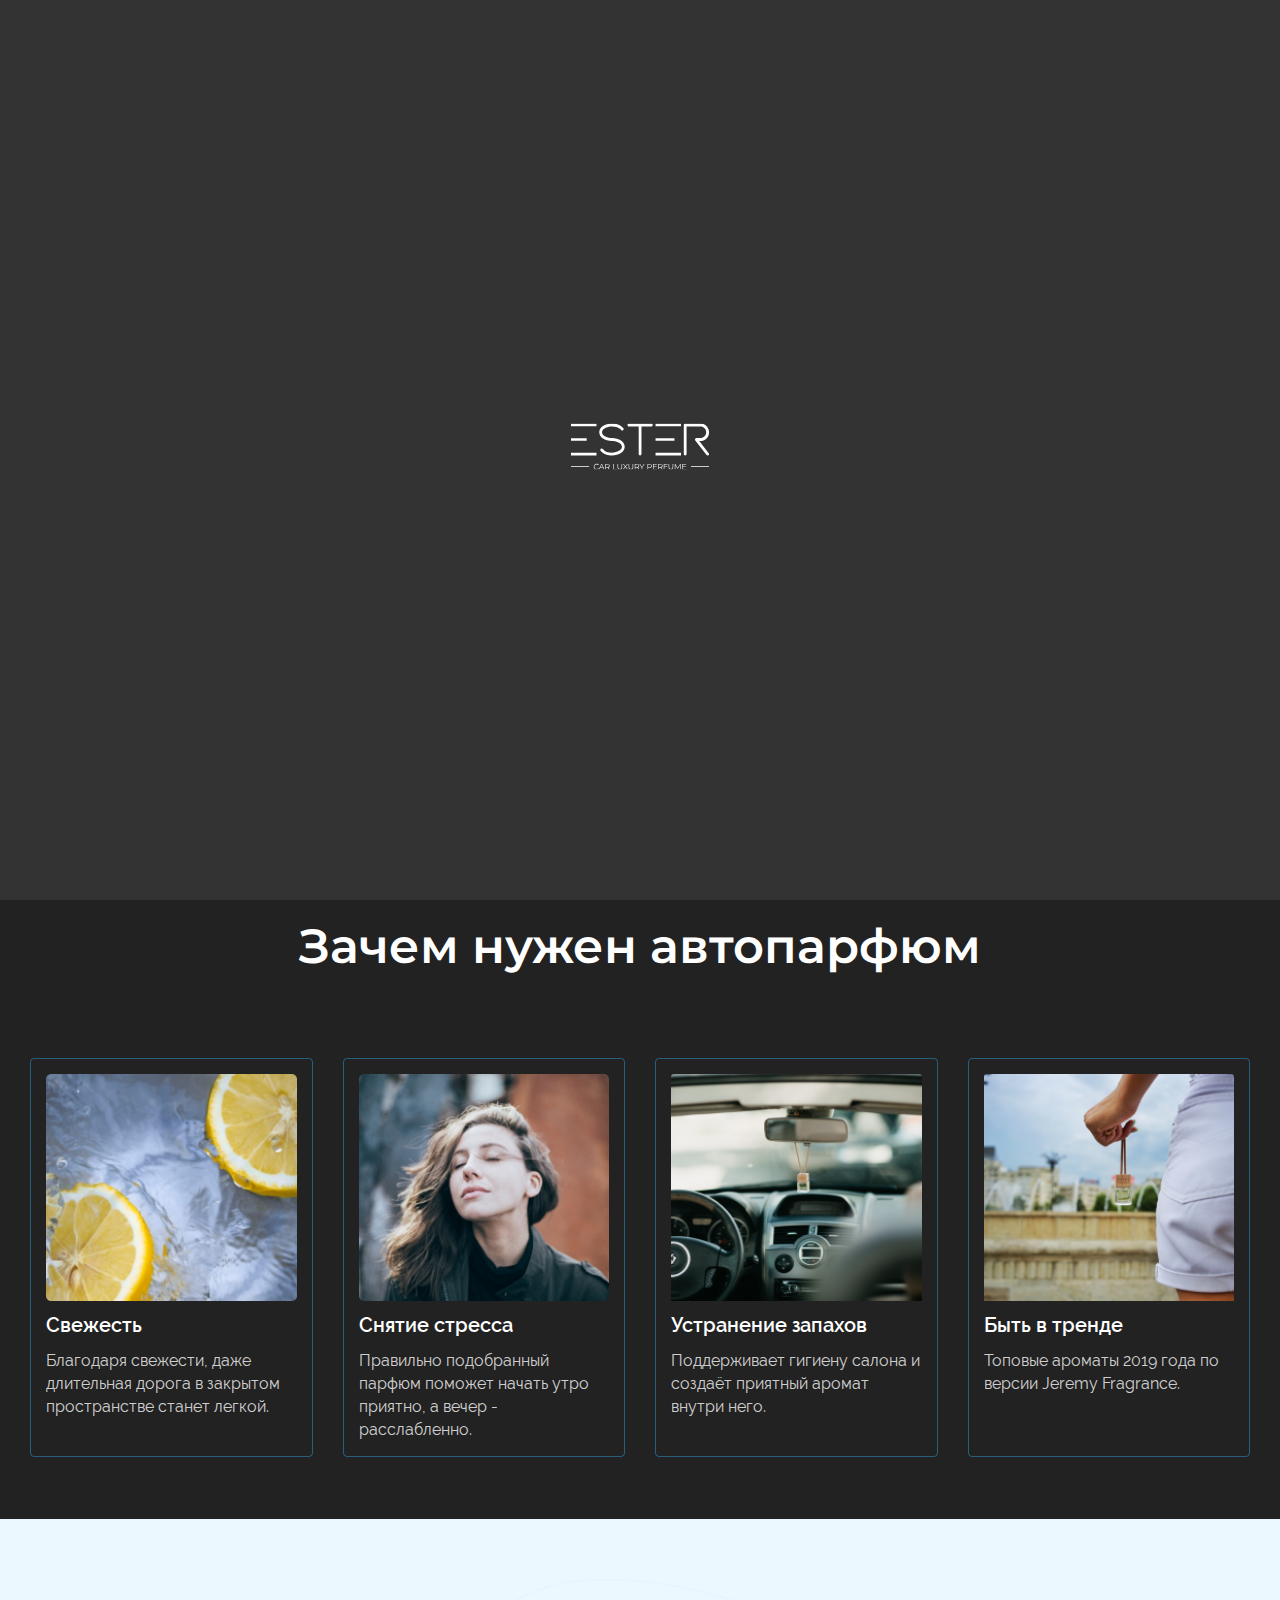
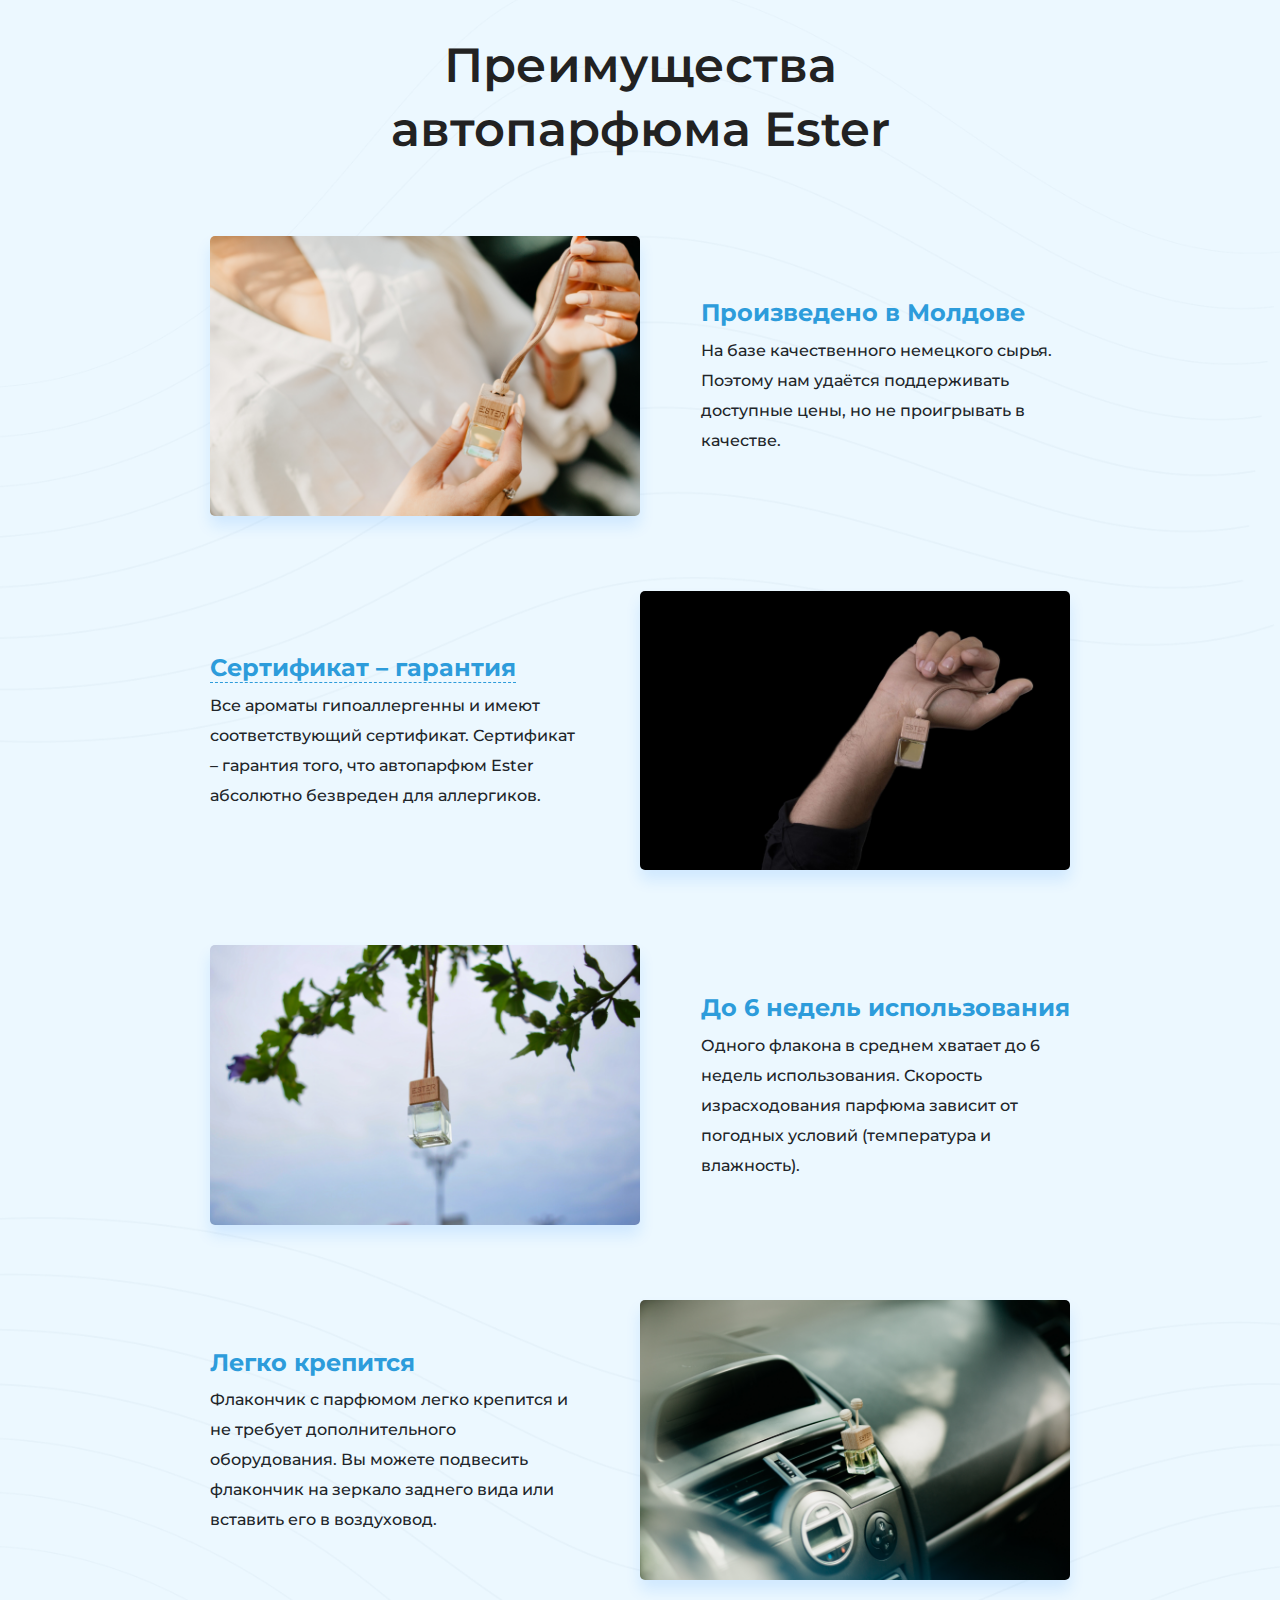
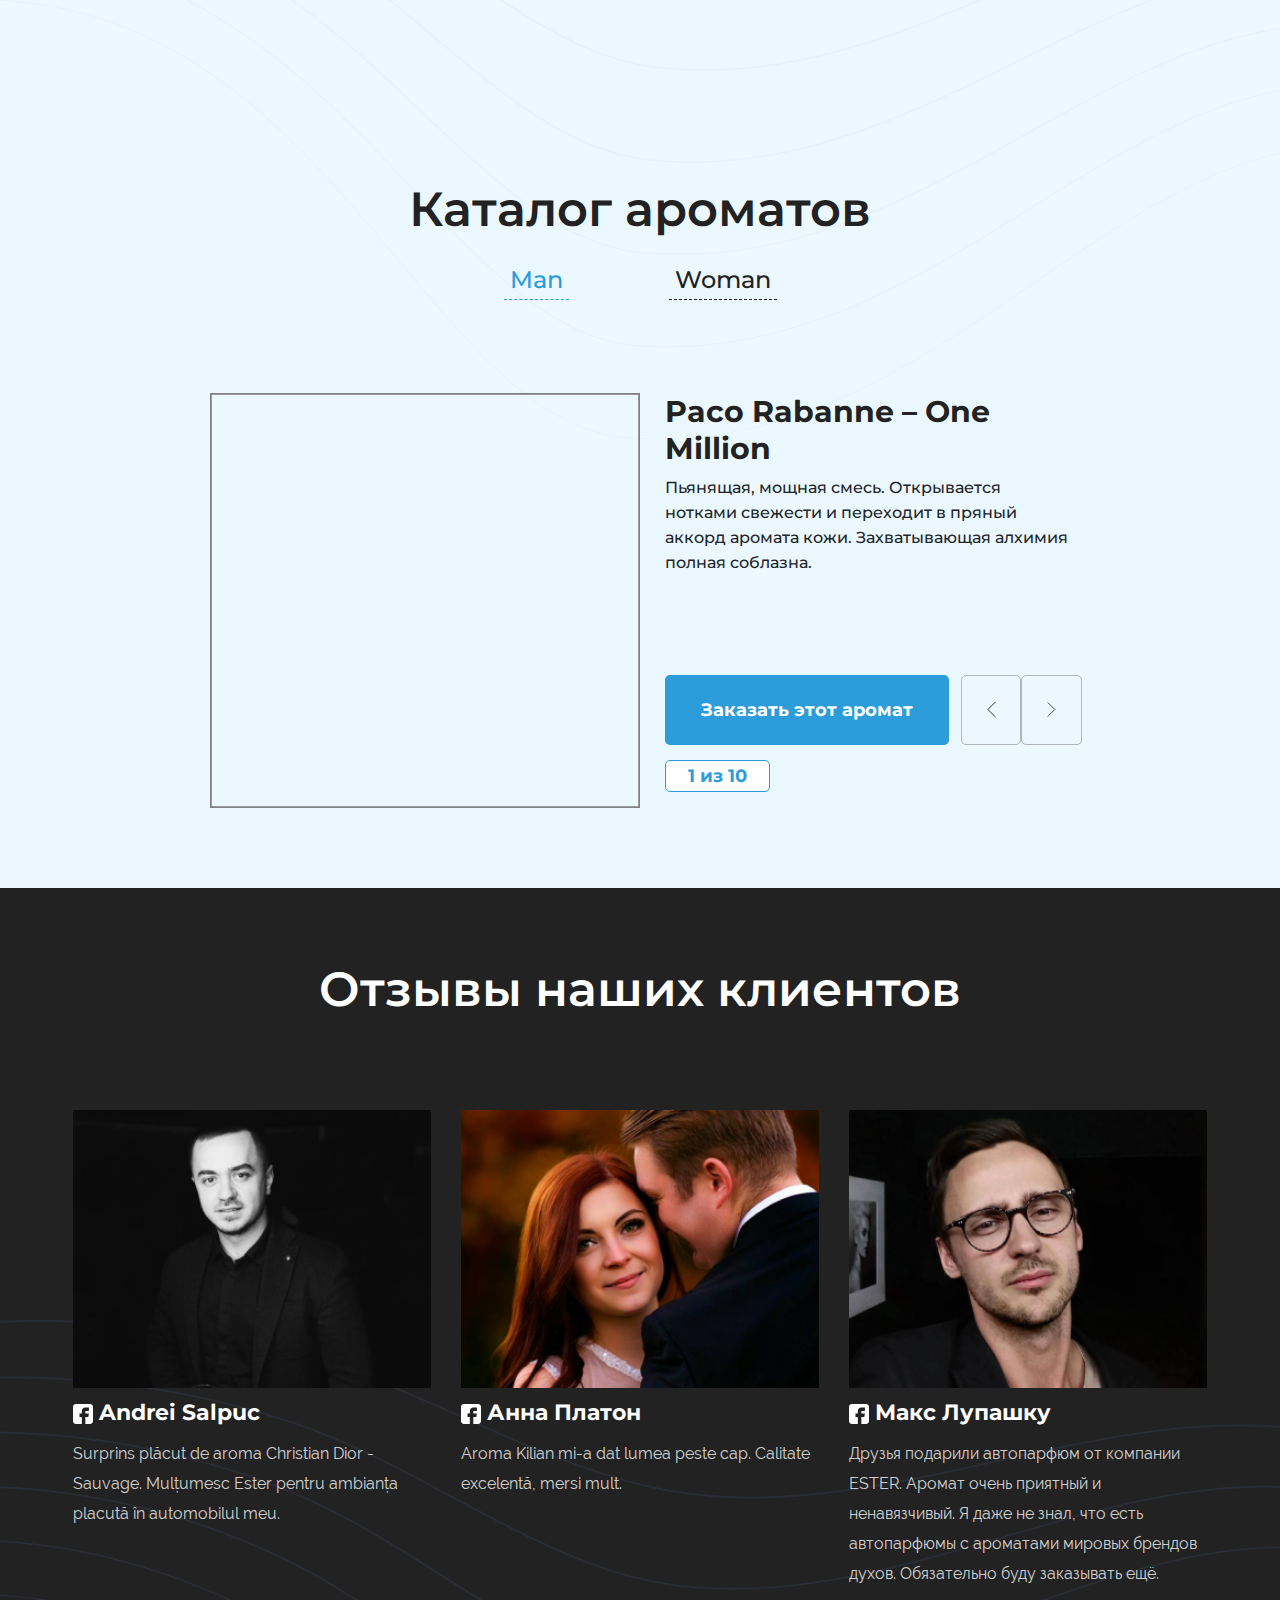
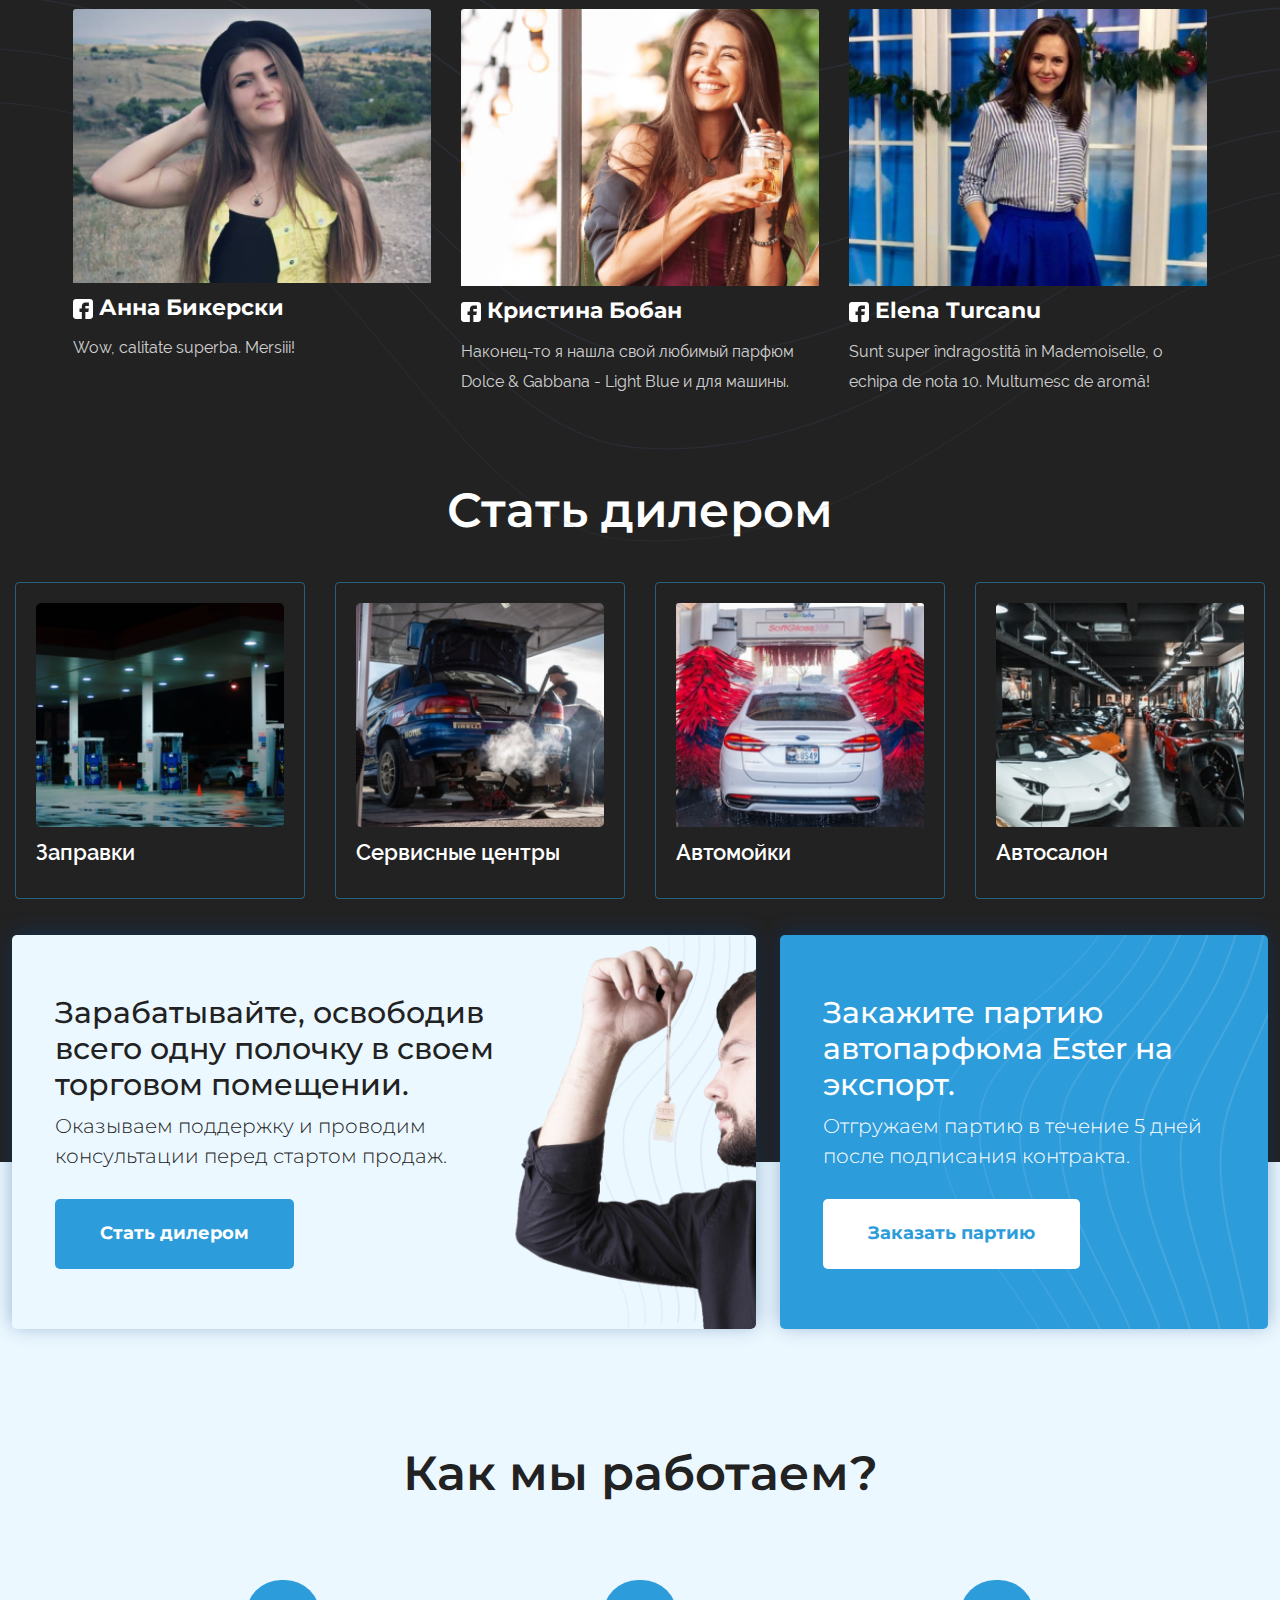
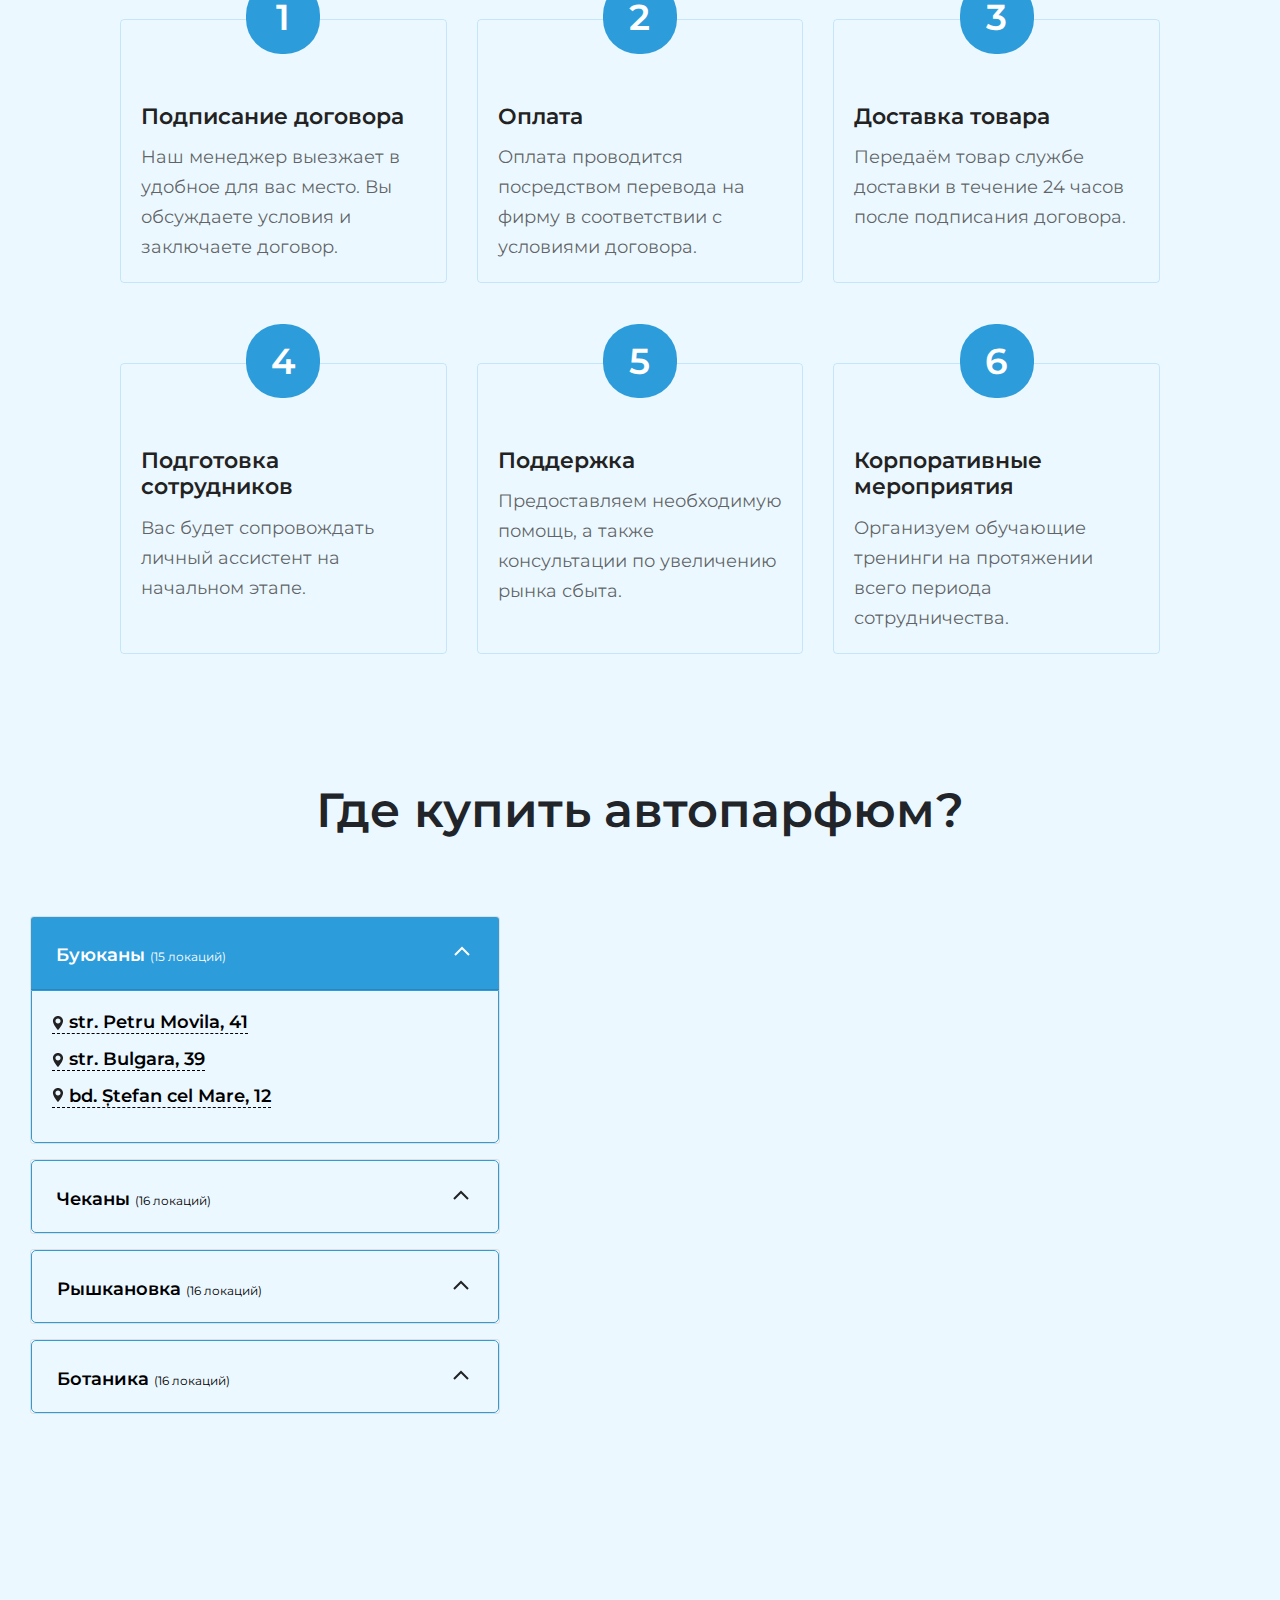
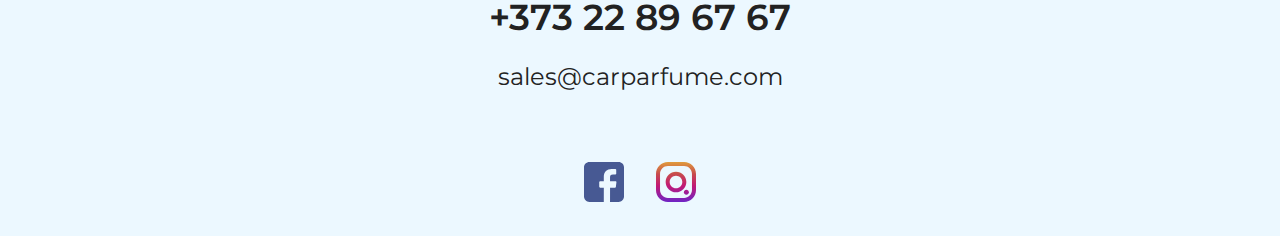
==== index.html @ 120fcf5c "Fixed mobile keyboard" ====
<!doctype html>
<html lang="en">

<head>
  <!-- Required meta tags -->
  <meta charset="utf-8">
  <meta name="viewport" content="width=device-width, initial-scale=1.0">
  <meta property="og:image" content="images/shares/ru.png" />
  <meta property="og:title" content="Автопарфюм в Молдове" />
  <meta property="og:description" content="20 уникальных ароматов, завоевавших признание за границей." />

  <link rel="icon" href="images/favs/48.png" type="image/png" sizes="48x48">
  <link rel="icon" href="images/favs/32.png" type="image/png" sizes="32x32">
  <link rel="icon" href="images/favs/16.png" type="image/png" sizes="16x16">
  <!-- Bootstrap CSS -->
  <link rel="stylesheet" href="https://stackpath.bootstrapcdn.com/bootstrap/4.3.1/css/bootstrap.min.css" integrity="sha384-ggOyR0iXCbMQv3Xipma34MD+dH/1fQ784/j6cY/iJTQUOhcWr7x9JvoRxT2MZw1T" crossorigin="anonymous">
  <link href="https://fonts.googleapis.com/css?family=Montserrat:300,400,500,600,700&display=swap" rel="stylesheet">
  <link rel="stylesheet" href="css/selectric.css">
  <link rel="stylesheet" href="css/animated-button.css">
  <link rel="stylesheet" href="css/fonts.css">
  <link rel="stylesheet" href="css/styles.css?v025">
  <link rel="stylesheet" href="css/style-mobile.css?v025">
  <title>Ester</title>
</head>

<body>
  <section id="loading" style="position: fixed; top: 0; left: 0; right: 0; bottom: 0; background-color: #333333; z-index: 10000;">
    <div style="position: absolute; top: 50%; left: 50%; transform: translate(-50%, -50%);">
      <object class="loading-logo" style="margin: auto;" type="image/svg+xml" data="images/icons/logo.svg">
        Your browser does not support SVG
      </object>
    </div>
  </section>
  <section id="navigation-bar" class="fixed-top">
    <div class="container">
      <nav class="navbar navbar-expand-lg navigation-menu">
        <a class="navbar-brand" href="#">
          <img class="logo" src="images/icons/logo.svg">
        </a>
        <a class="nav-link ru-ro display-blue" href="#">Ru</a>
        <a class="nav-link ru-ro display-blue" href="#">Ro</a>
        <button class="navbar-toggler custom-toggler" type="button">
          <object class="burger-icon" style="margin: auto;" type="image/svg+xml" data="images/icons/burger.svg">
            Your browser does not support SVG
          </object>
          <object class="close-icon" style="margin: auto;" type="image/svg+xml" data="images/icons/close.svg">
            Your browser does not support SVG
          </object>
        </button>
        <div class="collapse navbar-collapse left-part-navigation" id="navbarText">
          <ul class="navbar-nav ml-auto navigation-elements">
            <li class="nav-item active">
              <a class="nav-link navigation-elements left-part-links display-blue" href="#parfum-catalog-head">Каталог ароматов<span class="sr-only">(current)</span></a>
            </li>
            <li class="nav-item">
              <a class="nav-link navigation-elements left-part-links display-blue" href="#being-sales">Стать дилером</a>
            </li>
            <li class="nav-item">
              <a class="nav-link navigation-elements left-part-links display-blue" href="#map-heading">Контакты</a>
            </li>
            <li class="nav-item li-mobile display-blue">
              <a href="tel:+37322896767">
                <div class="contact-phone">
                  +373 22 89 67 67
                </div>
                <div class="contact">
                  Телефон для связи
                </div>
              </a>
            </li>
          </ul>
        </div>
      </nav>
    </div>
  </section>
  <section id="welcome-part">
    <div class="container">
      <div class="welcome-text">
        <div class="big-heading">
          <h1 class="big-h1">Автопарфюм, </br> а не ароматизатор!</h1>
          <p>Твой любимый парфюм теперь у тебя в автомобиле.</p>
          <button class="welcome-button" data-toggle="modal" data-target="#orderParfumeModal">
            <span>Заказать</span>
          </button>
        </div>
      </div>
      <div class="welcome-button-right">
        <div id="beingSalesButton">
          <div class="circlephone" style="transform-origin: center;"></div>
          <div class="circle-fill" style="transform-origin: center;"></div>
          <div class="img-circle" style="transform-origin: center;">
            <div class="img-circleblock" style="transform-origin: center;">
              Стать дилером
            </div>
          </div>
        </div>
      </div>
    </div>
  </section>
  <section id="welcome-cards">
    <div class="container">
      <div class="cards-title big-h1">Зачем нужен автопарфюм</div>
      <div class="card-deck cards-centering">
        <div class="card cards">
          <img src="images/welcome-cards/01.png" class="card-img-top" alt="tulip">
          <div class="card-body cards-content">
            <h5 class="card-title">Свежесть</h5>
            <p class="card-text">Благодаря свежести, даже длительная дорога в закрытом пространстве станет легкой.</p>
          </div>
        </div>
        <div class="card cards">
          <img src="images/welcome-cards/02.png" class="card-img-top" alt="tulip">
          <div class="card-body cards-content">
            <h5 class="card-title">Снятие стресса</h5>
            <p class="card-text">Правильно подобранный парфюм поможет начать утро приятно, а вечер - расслабленно.</p>
          </div>
        </div>
        <div class="w-100 d-none d-sm-block d-md-none">
          <!-- wrap every 2 on sm-->
        </div>
        <div class="card cards">
          <img src="images/welcome-cards/03.png" class="card-img-top" alt="tulip">
          <div class="card-body cards-content">
            <h5 class="card-title">Устранение запахов</h5>
            <p class="card-text">Поддерживает гигиену салона и создаёт приятный аромат внутри него.</p>
          </div>
        </div>
        <div class="card cards">
          <img src="images/welcome-cards/04.png" class="card-img-top" alt="tulip">
          <div class="card-body cards-content">
            <h5 class="card-title">Быть в тренде</h5>
            <p class="card-text">Топовые ароматы 2019 года по версии Jeremy Fragrance.</p>
          </div>
        </div>
      </div>
    </div>
  </section>
  <section id="parfums-advantages">
    <div class="container parfums-advantages-padding">
      <div class="advantages-title">
        <div class="big-h1">Преимущества автопарфюма Ester</div>
      </div>
      <div class="parfum-description">
        <div class="">
          <img class="img-fluid image-rounded" src="images/advantages/01.png" alt="made-in-Moldova image">
        </div>
        <div class="text-description-right">
          <h4>Произведено в Молдове</h4>
          <p>На базе качественного немецкого сырья. Поэтому нам удаётся поддерживать доступные цены, но не проигрывать в качестве.</p>
        </div>
      </div>
      <div class="parfum-description parfum-description-mobile">
        <div class="text-description-left text-description-mobile">
          <a href="#" data-toggle="modal" data-target="#certificateModal">
            <h4 class="certificate-click-line">Сертификат – гарантия</h4>
          </a>
          <p>Все ароматы гипоаллергенны и имеют соответствующий сертификат. Сертификат – гарантия того, что автопарфюм Ester абсолютно безвреден для аллергиков.</p>
        </div>
        <div class="image-description-mobile">
          <img class="img-fluid image-rounded" src="images/advantages/02.png" alt="certificate">
        </div>
      </div>
      <div class="parfum-description">
        <div class="">
          <img class="img-fluid image-rounded" src="images/advantages/03.png" alt="useful">
        </div>
        <div class="text-description-right">
          <h4>До 6 недель использования</h4>
          <p>Одного флакона в среднем хватает до 6 недель использования. Скорость израсходования парфюма зависит от погодных условий (температура и влажность).</p>
        </div>
      </div>
      <div class="parfum-description parfum-description-mobile">
        <div class="text-description-left text-description-mobile">
          <h4>Легко крепится</h4>
          <p>Флакончик с парфюмом легко крепится и не требует дополнительного оборудования. Вы можете подвесить флакончик на зеркало заднего вида или вставить его в воздуховод.</p>
        </div>
        <div class="image-description-mobile">
          <img class="img-fluid image-rounded" src="images/advantages/04.png" alt="car">
        </div>
      </div>
    </div>
  </section>
  <section id="parfum-catalog-head">
    <div class="container">
      <div class="catalog-title">
        <div class="big-h1">Каталог ароматов</div>
      </div>
      <div class="gender-choosing-container d-flex flex-row justify-content-center ">
        <button class="gender-choosing-buttons man active">Man</button>
        <button class="gender-choosing-buttons woman">Woman</button>
      </div>
    </div>
  </section>
  <section id="catalog-slider">
    <div class="container cards-carousel-padding">
      <div class="men-parfums parfume-container">
        <div class="catalog-sliders">
          <div class="catalog-image">
            <img class="img-fluid" src="images/placeholder.png" alt="">
          </div>
          <div class="catalog-text">
            <h3>Paco Rabanne – One Million</h3>
            <p class="catalog-description">Пьянящая, мощная смесь. Открывается нотками свежести и переходит в пряный аккорд аромата кожи. Захватывающая алхимия полная соблазна.</p>
            <div class="grid-for-mobile">
              <button name="m1" class="catalog-slider-button action-button">Заказать этот аромат</button>
              <div class="previous-button-container">
                <button class="previous-button vector-button">
                  <object class="vector-button-icon" type="image/svg+xml" data="images/icons/left.svg">
                    Your browser does not support SVG
                  </object>
                  <object class="vector-button-icon vector-button-white" type="image/svg+xml" data="images/icons/left-white.svg">
                    Your browser does not support SVG
                  </object>
                </button>
              </div>
              <div class="next-button-container">
                <button class="next-button vector-button">
                  <object class="vector-button-icon" type="image/svg+xml" data="images/icons/right.svg">
                    Your browser does not support SVG
                  </object>
                  <object class="vector-button-icon vector-button-white" type="image/svg+xml" data="images/icons/right-white.svg">
                    Your browser does not support SVG
                  </object>
                </button>
              </div>
              <p class="catalog-text-p-2">1 из 10</p>
            </div>
            <div class="visibility-buttons">
              <button class="show-description-btn">Посмотреть описание</button>
              <button class="hide-description-btn d-none">Скрыть описание</button>
            </div>
          </div>
        </div>
        <div class="catalog-sliders d-none">
          <div class="catalog-image">
            <img class="img-fluid" src="images/placeholder.png" alt="">
          </div>
          <div class="catalog-text">
            <h3>Bulgari – Aqua Amara</h3>
            <p class="catalog-description">Новый фланкер мужского аромата от Bulgari представляет новый виток в создании акватических духов. Композиция обогащена благородными ингредиентами, которые делают ее еще более роскошным, в то же время
              сохраняя отчетливый акватический,
              средиземноморский характер.
            </p>
            <div class="grid-for-mobile">
              <button name="m2" class="catalog-slider-button action-button">Заказать этот аромат</button>
              <div class="previous-button-container">
                <button class="previous-button vector-button">
                  <object class="vector-button-icon" type="image/svg+xml" data="images/icons/left.svg">
                    Your browser does not support SVG
                  </object>
                  <object class="vector-button-icon vector-button-white" type="image/svg+xml" data="images/icons/left-white.svg">
                    Your browser does not support SVG
                  </object>
                </button>
              </div>
              <div class="next-button-container">
                <button class="next-button vector-button">
                  <object class="vector-button-icon" type="image/svg+xml" data="images/icons/right.svg">
                    Your browser does not support SVG
                  </object>
                  <object class="vector-button-icon vector-button-white" type="image/svg+xml" data="images/icons/right-white.svg">
                    Your browser does not support SVG
                  </object>
                </button>
              </div>
              <p class="catalog-text-p-2">2 из 10</p>
            </div>
            <div class="visibility-buttons">
              <button class="show-description-btn">Посмотреть описание</button>
              <button class="hide-description-btn d-none">Скрыть описание</button>
            </div>
          </div>
        </div>
        <div class="catalog-sliders d-none">
          <div class="catalog-image">
            <img class="img-fluid" src="images/placeholder.png" alt="">
          </div>
          <div class="catalog-text">
            <h3>Giorgio Armani – Acqua di Gio</h3>
            <p class="catalog-description">Средиземноморская история Acqua di Gio начинается со всплеска свежести, калабрийского бергамота, нероли и зеленого мандарина. Легкие, акватические оттенки смешиваются с розмарином, хурмой и теплым
              индонезийским пачули, создавая
              одновременно свежий и расслабляющий мужской аромат.</p>

            <div class="grid-for-mobile">
              <button name="m3" class="catalog-slider-button action-button">Заказать этот аромат</button>
              <div class="previous-button-container">
                <button class="previous-button vector-button">
                  <object class="vector-button-icon" type="image/svg+xml" data="images/icons/left.svg">
                    Your browser does not support SVG
                  </object>
                  <object class="vector-button-icon vector-button-white" type="image/svg+xml" data="images/icons/left-white.svg">
                    Your browser does not support SVG
                  </object>
                </button>
              </div>
              <div class="next-button-container">
                <button class="next-button vector-button">
                  <object class="vector-button-icon" type="image/svg+xml" data="images/icons/right.svg">
                    Your browser does not support SVG
                  </object>
                  <object class="vector-button-icon vector-button-white" type="image/svg+xml" data="images/icons/right-white.svg">
                    Your browser does not support SVG
                  </object>
                </button>
              </div>
              <p class="catalog-text-p-2">3 из 10</p>
            </div>
            <div class="visibility-buttons">
              <button class="show-description-btn">Посмотреть описание</button>
              <button class="hide-description-btn d-none">Скрыть описание</button>
            </div>
          </div>
        </div>
        <div class="catalog-sliders d-none">
          <div class="catalog-image">
            <img class="img-fluid" src="images/placeholder.png" alt="">
          </div>
          <div class="catalog-text">
            <h3>Christian Dior – Sauvage</h3>
            <p class="catalog-description">Аромат заявлен, как радикально свежий, сырой и благородный одновременно. В составе преобладают тщательно отобранные натуральные ингредиенты. Свежие верхние ноты калабрийского бергамота сталкиваются с
              амброксаном, полученным из ценной
              амбры, и его древесным оттенком.</p>

            <div class="grid-for-mobile">
              <button name="m4" class="catalog-slider-button action-button">Заказать этот аромат</button>
              <div class="previous-button-container">
                <button class="previous-button vector-button">
                  <object class="vector-button-icon" type="image/svg+xml" data="images/icons/left.svg">
                    Your browser does not support SVG
                  </object>
                  <object class="vector-button-icon vector-button-white" type="image/svg+xml" data="images/icons/left-white.svg">
                    Your browser does not support SVG
                  </object>
                </button>
              </div>
              <div class="next-button-container">
                <button class="next-button vector-button">
                  <object class="vector-button-icon" type="image/svg+xml" data="images/icons/right.svg">
                    Your browser does not support SVG
                  </object>
                  <object class="vector-button-icon vector-button-white" type="image/svg+xml" data="images/icons/right-white.svg">
                    Your browser does not support SVG
                  </object>
                </button>
              </div>
              <p class="catalog-text-p-2">4 из 10</p>
            </div>
            <div class="visibility-buttons">
              <button class="show-description-btn">Посмотреть описание</button>
              <button class="hide-description-btn d-none">Скрыть описание</button>
            </div>
          </div>
        </div>
        <div class="catalog-sliders d-none">
          <div class="catalog-image">
            <img class="img-fluid" src="images/placeholder.png" alt="">
          </div>
          <div class="catalog-text">
            <h3>Versace – Eros</h3>
            <p class="catalog-description">Это аромат для сильного, страстного мужчины – хозяина самому себе. Eros окутывает безукоризненные мужские черты в ауру интенсивной, энергичной и яркой смеси из свежих мятных листьев, итальянской лимонной
              цедры и зеленого яблока.</p>

            <div class="grid-for-mobile">
              <button name="m5" class="catalog-slider-button action-button">Заказать этот аромат</button>
              <div class="previous-button-container">
                <button class="previous-button vector-button">
                  <object class="vector-button-icon" type="image/svg+xml" data="images/icons/left.svg">
                    Your browser does not support SVG
                  </object>
                  <object class="vector-button-icon vector-button-white" type="image/svg+xml" data="images/icons/left-white.svg">
                    Your browser does not support SVG
                  </object>
                </button>
              </div>
              <div class="next-button-container">
                <button class="next-button vector-button">
                  <object class="vector-button-icon" type="image/svg+xml" data="images/icons/right.svg">
                    Your browser does not support SVG
                  </object>
                  <object class="vector-button-icon vector-button-white" type="image/svg+xml" data="images/icons/right-white.svg">
                    Your browser does not support SVG
                  </object>
                </button>
              </div>
              <p class="catalog-text-p-2">5 из 10</p>
            </div>
            <div class="visibility-buttons">
              <button class="show-description-btn">Посмотреть описание</button>
              <button class="hide-description-btn d-none">Скрыть описание</button>
            </div>
          </div>
        </div>
        <div class="catalog-sliders d-none">
          <div class="catalog-image">
            <img class="img-fluid" src="images/placeholder.png" alt="">
          </div>
          <div class="catalog-text">
            <h3>Tom Ford – Neroli Portofino</h3>
            <p class="catalog-description">Этот аромат идеально запечатлевает прохладный ветерок, сверкающую чистую воду и пышную листву Итальянской Ривьеры. В этом переосмыслении классической туалетной воды присутствуют свежие цитрусовые масла,
              удивительные цветочные нотки и янтарные оттенки, которые оставляют яркие и устойчивые впечатления.
            </p>
            <div class="grid-for-mobile">
              <button name="m6" class="catalog-slider-button action-button">Заказать этот аромат</button>
              <div class="previous-button-container">
                <button class="previous-button vector-button">
                  <object class="vector-button-icon" type="image/svg+xml" data="images/icons/left.svg">
                    Your browser does not support SVG
                  </object>
                  <object class="vector-button-icon vector-button-white" type="image/svg+xml" data="images/icons/left-white.svg">
                    Your browser does not support SVG
                  </object>
                </button>
              </div>
              <div class="next-button-container">
                <button class="next-button vector-button">
                  <object class="vector-button-icon" type="image/svg+xml" data="images/icons/right.svg">
                    Your browser does not support SVG
                  </object>
                  <object class="vector-button-icon vector-button-white" type="image/svg+xml" data="images/icons/right-white.svg">
                    Your browser does not support SVG
                  </object>
                </button>
              </div>
              <p class="catalog-text-p-2">6 из 10</p>
            </div>
            <div class="visibility-buttons">
              <button class="show-description-btn">Посмотреть описание</button>
              <button class="hide-description-btn d-none">Скрыть описание</button>
            </div>
          </div>
        </div>
        <div class="catalog-sliders d-none">
          <div class="catalog-image">
            <img class="img-fluid" src="images/placeholder.png" alt="">
          </div>
          <div class="catalog-text">
            <h3>Chanel – Allure Homme Sport</h3>
            <p class="catalog-description">Живой, бодрящий аромат, в котором преобладают усиленные ноты свежести и чувственности. Аромат для мужчины, который любит свежий воздух и живет так, как ему хочется. Игристая свежесть итальянского мандарина,
              усиленная кристаллическим аккордом, смешивается с чистыми, интенсивными нотами кедра. Чувственные бобы тонка с оттенком миндаля и обволакивающими нотами белого мускуса оставляют глубокий и крепкий шлейф.
            </p>
            <div class="grid-for-mobile">
              <button name="m7" class="catalog-slider-button action-button">Заказать этот аромат</button>
              <div class="previous-button-container">
                <button class="previous-button vector-button">
                  <object class="vector-button-icon" type="image/svg+xml" data="images/icons/left.svg">
                    Your browser does not support SVG
                  </object>
                  <object class="vector-button-icon vector-button-white" type="image/svg+xml" data="images/icons/left-white.svg">
                    Your browser does not support SVG
                  </object>
                </button>
              </div>
              <div class="next-button-container">
                <button class="next-button vector-button">
                  <object class="vector-button-icon" type="image/svg+xml" data="images/icons/right.svg">
                    Your browser does not support SVG
                  </object>
                  <object class="vector-button-icon vector-button-white" type="image/svg+xml" data="images/icons/right-white.svg">
                    Your browser does not support SVG
                  </object>
                </button>
              </div>
              <p class="catalog-text-p-2">7 из 10</p>
            </div>
            <div class="visibility-buttons">
              <button class="show-description-btn">Посмотреть описание</button>
              <button class="hide-description-btn d-none">Скрыть описание</button>
            </div>
          </div>
        </div>
        <div class="catalog-sliders d-none">
          <div class="catalog-image">
            <img class="img-fluid" src="images/placeholder.png" alt="">
          </div>
          <div class="catalog-text">
            <h3>YSL – La Nuit de l’Homme</h3>
            <p class="catalog-description">La Nuit de l’Homme от Yves Saint Laurent – это богатый и свежий аромат для мужчин. Дебютировавший в 2009 году, этот мощный парфюм от культового дизайнерского дома Yves Saint Laurent наполнен контрастами.
              Композиция этой несомненно мужской туалетной воды начинается со сладкого, пряного кардамона и переходит к самому сердцу свежего бергамота, древесным ноткам виргинского кедра и яркой лаванды. Богатые заключительные ноты, в которые также
              входит землистый ветивер,
              оставляют за собой аромат, придающий некоторую тайну. Пользуйтесь этим парфюмом, чтобы четко обозначить свою силу и многогранность.
            </p>
            <div class="grid-for-mobile">
              <button name="m8" class="catalog-slider-button action-button">Заказать этот аромат</button>
              <div class="previous-button-container">
                <button class="previous-button vector-button">
                  <object class="vector-button-icon" type="image/svg+xml" data="images/icons/left.svg">
                    Your browser does not support SVG
                  </object>
                  <object class="vector-button-icon vector-button-white" type="image/svg+xml" data="images/icons/left-white.svg">
                    Your browser does not support SVG
                  </object>
                </button>
              </div>
              <div class="next-button-container">
                <button class="next-button vector-button">
                  <object class="vector-button-icon" type="image/svg+xml" data="images/icons/right.svg">
                    Your browser does not support SVG
                  </object>
                  <object class="vector-button-icon vector-button-white" type="image/svg+xml" data="images/icons/right-white.svg">
                    Your browser does not support SVG
                  </object>
                </button>
              </div>
              <p class="catalog-text-p-2">8 из 10</p>
            </div>
            <div class="visibility-buttons">
              <button class="show-description-btn">Посмотреть описание</button>
              <button class="hide-description-btn d-none">Скрыть описание</button>
            </div>
          </div>
        </div>
        <div class="catalog-sliders d-none">
          <div class="catalog-image">
            <img class="img-fluid" src="images/placeholder.png" alt="">
          </div>
          <div class="catalog-text">
            <h3>Paco Rabanne – Invictus</h3>
            <p class="catalog-description">Представленный в 2013 году для спортивных мужчин, Invictus от дизайнерского дома Paco Rabanne имеет чистый, спортивный аромат, с помощью которого вы можете чувствовать себя практически неуязвимым в течение
              дня. В этом мужском парфюме
              совмещены острый, захватывающий аромат грейпфрута и свежий аккорд, напоминающий о морской воде. Все это ведет к ароматическому сердцу жасмина и лаврового листа, и к финальному аккорду на основе дубового мха, который оставляет после себя
              сильное впечатление, идеально подходящее активному мужчине.
            </p>
            <div class="grid-for-mobile">
              <button name="m9" class="catalog-slider-button action-button">Заказать этот аромат</button>
              <div class="previous-button-container">
                <button class="previous-button vector-button">
                  <object class="vector-button-icon" type="image/svg+xml" data="images/icons/left.svg">
                    Your browser does not support SVG
                  </object>
                  <object class="vector-button-icon vector-button-white" type="image/svg+xml" data="images/icons/left-white.svg">
                    Your browser does not support SVG
                  </object>
                </button>
              </div>
              <div class="next-button-container">
                <button class="next-button vector-button">
                  <object class="vector-button-icon" type="image/svg+xml" data="images/icons/right.svg">
                    Your browser does not support SVG
                  </object>
                  <object class="vector-button-icon vector-button-white" type="image/svg+xml" data="images/icons/right-white.svg">
                    Your browser does not support SVG
                  </object>
                </button>
              </div>
              <p class="catalog-text-p-2">9 из 10</p>
            </div>
            <div class="visibility-buttons">
              <button class="show-description-btn">Посмотреть описание</button>
              <button class="hide-description-btn d-none">Скрыть описание</button>
            </div>
          </div>
        </div>
        <div class="catalog-sliders d-none">
          <div class="catalog-image">
            <img class="img-fluid" src="images/placeholder.png" alt="carolina-herrera-parfum">
          </div>
          <div class="catalog-text">
            <h3>Carolina Herrera – 212MEN</h3>
            <p class="catalog-description">212 Men от Carolina Herrera – туалетная вода с мужским ароматом, черпающая вдохновение из лесов и садов. Этот сложный парфюм был выпущен в 1999 году домом Carolina Herrera известен пряностями и древесным,
              зеленым цветочным ароматом «петтитгрейн» в своих вступительных нотах. Сердце парфюма продолжает тему несколькими нотами, включая имбирь и гардению, а затем переходит к гладкой мульти-нотной основе насыщенного лабданума, напоминающего
              янтарь. Этот аромат отлично подходит и для работы, и для отдыха в любой весенний или летний день.</p>

            <div class="grid-for-mobile">
              <button name="m10" class="catalog-slider-button action-button">Заказать этот аромат</button>
              <div class="previous-button-container">
                <button class="previous-button vector-button">
                  <object class="vector-button-icon" type="image/svg+xml" data="images/icons/left.svg">
                    Your browser does not support SVG
                  </object>
                  <object class="vector-button-icon vector-button-white" type="image/svg+xml" data="images/icons/left-white.svg">
                    Your browser does not support SVG
                  </object>
                </button>
              </div>
              <div class="next-button-container">
                <button class="next-button vector-button">
                  <object class="vector-button-icon" type="image/svg+xml" data="images/icons/right.svg">
                    Your browser does not support SVG
                  </object>
                  <object class="vector-button-icon vector-button-white" type="image/svg+xml" data="images/icons/right-white.svg">
                    Your browser does not support SVG
                  </object>
                </button>
              </div>
              <p class="catalog-text-p-2">10 из 10</p>
            </div>
            <div class="visibility-buttons">
              <button class="show-description-btn">Посмотреть описание</button>
              <button class="hide-description-btn d-none">Скрыть описание</button>
            </div>
          </div>
        </div>
      </div>
      <div class="women-parfums parfume-container d-none">
        <div class="catalog-sliders">
          <div class="catalog-image">
            <img class="img-fluid" src="images/placeholder.png" alt="">
          </div>
          <div class="catalog-text">
            <h3>Coco Chanel – Mademoiselle</h3>
            <p class="catalog-description">Это туалетная вода, выпущенная Chanel в 2002 году. Этот цитрусовый аромат создал Жак Полж. Эта версия легче и слаще той, что вышла через год после выхода оригинального парфюма и парфюмированной воды. Данному
              аромату присущи верхние ноты апельсина, бергамота и грейпфрута. В его средние ноты входят жасмин, роза и личи. Основные ноты состоят из пачули, бурбонная ваниль, ветивер и белый мускус. Это устойчивый аромат с умеренным шлейфом.</p>
            <div class="grid-for-mobile">
              <button name="w1" class="catalog-slider-button action-button">Заказать этот аромат</button>
              <div class="previous-button-container">
                <button class="previous-button vector-button">
                  <object class="vector-button-icon" type="image/svg+xml" data="images/icons/left.svg">
                    Your browser does not support SVG
                  </object>
                  <object class="vector-button-icon vector-button-white" type="image/svg+xml" data="images/icons/left-white.svg">
                    Your browser does not support SVG
                  </object>
                </button>
              </div>
              <div class="next-button-container">
                <button class="next-button vector-button">
                  <object class="vector-button-icon" type="image/svg+xml" data="images/icons/right.svg">
                    Your browser does not support SVG
                  </object>
                  <object class="vector-button-icon vector-button-white" type="image/svg+xml" data="images/icons/right-white.svg">
                    Your browser does not support SVG
                  </object>
                </button>
              </div>
              <p class="catalog-text-p-2">1 из 10</p>
            </div>
            <div class="visibility-buttons">
              <button class="show-description-btn">Посмотреть описание</button>
              <button class="hide-description-btn d-none">Скрыть описание</button>
            </div>
          </div>
        </div>
        <div class="catalog-sliders d-none">
          <div class="catalog-image">
            <img class="img-fluid" src="images/placeholder.png" alt="">
          </div>
          <div class="catalog-text">
            <h3>Paco Rabanne - Lady Million</h3>
            <p class="catalog-description">Эта богатая смесь несет собой богатство и выдержку, но при этом ощущается доступной и свежей. За ярким началом из малины и амальфийского лимона, аромат углубляется в потрясающий цветочный микс, в сердце
              которого лежат жасмин и
              африканский апельсиновый цвет. Теплые ноты меда надолго задерживаются после первого применения, делая упор на сладкие черты этого аромата своими золотистыми полутонами. Будучи разнообразным и женственным ароматом, Lady Million – это
              последний штрих, придающий вашему присутствию чарующий эффект.
            </p>
            <div class="grid-for-mobile">
              <button name="w2" class="catalog-slider-button action-button">Заказать этот аромат</button>
              <div class="previous-button-container">
                <button class="previous-button vector-button">
                  <object class="vector-button-icon" type="image/svg+xml" data="images/icons/left.svg">
                    Your browser does not support SVG
                  </object>
                  <object class="vector-button-icon vector-button-white" type="image/svg+xml" data="images/icons/left-white.svg">
                    Your browser does not support SVG
                  </object>
                </button>
              </div>
              <div class="next-button-container">
                <button class="next-button vector-button">
                  <object class="vector-button-icon" type="image/svg+xml" data="images/icons/right.svg">
                    Your browser does not support SVG
                  </object>
                  <object class="vector-button-icon vector-button-white" type="image/svg+xml" data="images/icons/right-white.svg">
                    Your browser does not support SVG
                  </object>
                </button>
              </div>
              <p class="catalog-text-p-2">2 из 10</p>
            </div>
            <div class="visibility-buttons">
              <button class="show-description-btn">Посмотреть описание</button>
              <button class="hide-description-btn d-none">Скрыть описание</button>
            </div>
          </div>
        </div>
        <div class="catalog-sliders d-none">
          <div class="catalog-image">
            <img class="img-fluid" src="images/placeholder.png" alt="">
          </div>
          <div class="catalog-text">
            <h3>Armani – Because It’s You: Because It’s You </h3>
            <p class="catalog-description">радостный, очаровательный и яркий аромат: попросту неотразимый, подобно спелой малине в своей совершенной и элегантной естественности в сочетании с нотами нероли. Аромат становится соблазнительным благодаря
              смеси ванили с мускусом, которая раскрывает его многослойную и невероятно глубокую чувственность.</p>
            <div class="grid-for-mobile">
              <button name="w3" class="catalog-slider-button action-button">Заказать этот аромат</button>
              <div class="previous-button-container">
                <button class="previous-button vector-button">
                  <object class="vector-button-icon" type="image/svg+xml" data="images/icons/left.svg">
                    Your browser does not support SVG
                  </object>
                  <object class="vector-button-icon vector-button-white" type="image/svg+xml" data="images/icons/left-white.svg">
                    Your browser does not support SVG
                  </object>
                </button>
              </div>
              <div class="next-button-container">
                <button class="next-button vector-button">
                  <object class="vector-button-icon" type="image/svg+xml" data="images/icons/right.svg">
                    Your browser does not support SVG
                  </object>
                  <object class="vector-button-icon vector-button-white" type="image/svg+xml" data="images/icons/right-white.svg">
                    Your browser does not support SVG
                  </object>
                </button>
              </div>
              <p class="catalog-text-p-2">3 из 10</p>
            </div>
            <div class="visibility-buttons">
              <button class="show-description-btn">Посмотреть описание</button>
              <button class="hide-description-btn d-none">Скрыть описание</button>
            </div>
          </div>
        </div>
        <div class="catalog-sliders d-none">
          <div class="catalog-image">
            <img class="img-fluid" src="images/placeholder.png" alt="">
          </div>
          <div class="catalog-text">
            <h3>YSL – Black Opium</h3>
            <p class="catalog-description">Брызгаясь туалетной водой Black Opium, вы выбираете роскошный и густой аромат. Это классический женский аромат, выпущенный в 2014 году Yves Saint Laurent, открывающийся верхними нотами розового перца и
              сладкого апельсинового цвета – прекрасный способ начать день со ощущения чистоты и свежести. Сердце аромата состоит из интенсивных, но очень знакомых нот кофе, смягченных сладкими чертами жасмина. В основе аромата лежат успокаивающие и
              уютные ноты теплой ванили.</p>
            <div class="grid-for-mobile">
              <button name="w4" class="catalog-slider-button action-button">Заказать этот аромат</button>
              <div class="previous-button-container">
                <button class="previous-button vector-button">
                  <object class="vector-button-icon" type="image/svg+xml" data="images/icons/left.svg">
                    Your browser does not support SVG
                  </object>
                  <object class="vector-button-icon vector-button-white" type="image/svg+xml" data="images/icons/left-white.svg">
                    Your browser does not support SVG
                  </object>
                </button>
              </div>
              <div class="next-button-container">
                <button class="next-button vector-button">
                  <object class="vector-button-icon" type="image/svg+xml" data="images/icons/right.svg">
                    Your browser does not support SVG
                  </object>
                  <object class="vector-button-icon vector-button-white" type="image/svg+xml" data="images/icons/right-white.svg">
                    Your browser does not support SVG
                  </object>
                </button>
              </div>
              <p class="catalog-text-p-2">4 из 10</p>
            </div>
            <div class="visibility-buttons">
              <button class="show-description-btn">Посмотреть описание</button>
              <button class="hide-description-btn d-none">Скрыть описание</button>
            </div>
          </div>
        </div>
        <div class="catalog-sliders d-none">
          <div class="catalog-image">
            <img class="img-fluid" src="images/placeholder.png" alt="">
          </div>
          <div class="catalog-text">
            <h3>Hugo Boss – The Scent</h3>
            <p class="catalog-description">К оригинальной парфюмированной воде теперь присоединилась и туалетная вода, создание которой вдохновила весенняя красота. Новый элегантный аромат открывается энергичным всплеском розового перца и зеленого
              мандарина, за которым следует букет сладких фрезий и оранжевого цвета. Заразительный аромат какао, лежащий в основе, удерживается все время, пока выветриваются более легкие верхние ноты.</p>
            <div class="grid-for-mobile">
              <button name="w5" class="catalog-slider-button action-button">Заказать этот аромат</button>
              <div class="previous-button-container">
                <button class="previous-button vector-button">
                  <object class="vector-button-icon" type="image/svg+xml" data="images/icons/left.svg">
                    Your browser does not support SVG
                  </object>
                  <object class="vector-button-icon vector-button-white" type="image/svg+xml" data="images/icons/left-white.svg">
                    Your browser does not support SVG
                  </object>
                </button>
              </div>
              <div class="next-button-container">
                <button class="next-button vector-button">
                  <object class="vector-button-icon" type="image/svg+xml" data="images/icons/right.svg">
                    Your browser does not support SVG
                  </object>
                  <object class="vector-button-icon vector-button-white" type="image/svg+xml" data="images/icons/right-white.svg">
                    Your browser does not support SVG
                  </object>
                </button>
              </div>
              <p class="catalog-text-p-2">5 из 10</p>
            </div>
            <div class="visibility-buttons">
              <button class="show-description-btn">Посмотреть описание</button>
              <button class="hide-description-btn d-none">Скрыть описание</button>
            </div>
          </div>
        </div>
        <div class="catalog-sliders d-none">
          <div class="catalog-image">
            <img class="img-fluid" src="images/placeholder.png" alt="">
          </div>
          <div class="catalog-text">
            <h3>Armani - Si Passione</h3>
            <p class="catalog-description"> Этот яркий, фруктово-цветочный аромат с нотами розы и древесной ванили был создан для страстной, женственной и свободной женщины. Яркий красный цвет бутылочки отражает суть страсти и, со слов самого мистера
              Армани, это «неотразимая смесь грации, силы и независимости духа».
            </p>
            <div class="grid-for-mobile">
              <button name="w6" class="catalog-slider-button action-button">Заказать этот аромат</button>
              <div class="previous-button-container">
                <button class="previous-button vector-button">
                  <object class="vector-button-icon" type="image/svg+xml" data="images/icons/left.svg">
                    Your browser does not support SVG
                  </object>
                  <object class="vector-button-icon vector-button-white" type="image/svg+xml" data="images/icons/left-white.svg">
                    Your browser does not support SVG
                  </object>
                </button>
              </div>
              <div class="next-button-container">
                <button class="next-button vector-button">
                  <object class="vector-button-icon" type="image/svg+xml" data="images/icons/right.svg">
                    Your browser does not support SVG
                  </object>
                  <object class="vector-button-icon vector-button-white" type="image/svg+xml" data="images/icons/right-white.svg">
                    Your browser does not support SVG
                  </object>
                </button>
              </div>
              <p class="catalog-text-p-2">6 из 10</p>
            </div>
            <div class="visibility-buttons">
              <button class="show-description-btn">Посмотреть описание</button>
              <button class="hide-description-btn d-none">Скрыть описание</button>
            </div>
          </div>
        </div>
        <div class="catalog-sliders d-none">
          <div class="catalog-image">
            <img class="img-fluid" src="images/placeholder.png" alt="">
          </div>
          <div class="catalog-text">
            <h3>Tom Ford – Tobacco Vanilla</h3>
            <p class="catalog-description">Оригинальный восточный пряный аромат со сладкими, ванильными, табачными, теплыми пряными и фруктовыми главными аккордами. Появившийся в 2007 году, этот аромат идеально подходит к вечерним нарядам осенью и
              зимой, а также обладает
              устойчивым шлейфом и сохраняется в течение долгого времени. Верхние ноты состоят из табака и пряностей, а в самом сердце – бобы тонка, ваниль, какао и табачный цветок. В основе аромата лежат ноты сухофруктов и древесины.
            </p>
            <div class="grid-for-mobile">
              <button name="w7" class="catalog-slider-button action-button">Заказать этот аромат</button>
              <div class="previous-button-container">
                <button class="previous-button vector-button">
                  <object class="vector-button-icon" type="image/svg+xml" data="images/icons/left.svg">
                    Your browser does not support SVG
                  </object>
                  <object class="vector-button-icon vector-button-white" type="image/svg+xml" data="images/icons/left-white.svg">
                    Your browser does not support SVG
                  </object>
                </button>
              </div>
              <div class="next-button-container">
                <button class="next-button vector-button">
                  <object class="vector-button-icon" type="image/svg+xml" data="images/icons/right.svg">
                    Your browser does not support SVG
                  </object>
                  <object class="vector-button-icon vector-button-white" type="image/svg+xml" data="images/icons/right-white.svg">
                    Your browser does not support SVG
                  </object>
                </button>
              </div>
              <p class="catalog-text-p-2">7 из 10</p>
            </div>
            <div class="visibility-buttons">
              <button class="show-description-btn">Посмотреть описание</button>
              <button class="hide-description-btn d-none">Скрыть описание</button>
            </div>
          </div>
        </div>
        <div class="catalog-sliders d-none">
          <div class="catalog-image">
            <img class="img-fluid" src="images/placeholder.png" alt="">
          </div>
          <div class="catalog-text">
            <h3>Dolce Gabbana – Light Blue</h3>
            <p class="catalog-description">Квинтэссенция радости жизни и соблазнения от Dolce&Gabbana. Вся суть солнечного дня заключена в этом живом, свежем, цветочном и фруктовом аромате, пробуждающем чувственность средиземноморской женщины.
            </p>
            <div class="grid-for-mobile">
              <button name="w8" class="catalog-slider-button action-button">Заказать этот аромат</button>
              <div class="previous-button-container">
                <button class="previous-button vector-button">
                  <object class="vector-button-icon" type="image/svg+xml" data="images/icons/left.svg">
                    Your browser does not support SVG
                  </object>
                  <object class="vector-button-icon vector-button-white" type="image/svg+xml" data="images/icons/left-white.svg">
                    Your browser does not support SVG
                  </object>
                </button>
              </div>
              <div class="next-button-container">
                <button class="next-button vector-button">
                  <object class="vector-button-icon" type="image/svg+xml" data="images/icons/right.svg">
                    Your browser does not support SVG
                  </object>
                  <object class="vector-button-icon vector-button-white" type="image/svg+xml" data="images/icons/right-white.svg">
                    Your browser does not support SVG
                  </object>
                </button>
              </div>
              <p class="catalog-text-p-2">8 из 10</p>
            </div>
            <div class="visibility-buttons">
              <button class="show-description-btn">Посмотреть описание</button>
              <button class="hide-description-btn d-none">Скрыть описание</button>
            </div>
          </div>
        </div>
        <div class="catalog-sliders d-none">
          <div class="catalog-image">
            <img class="img-fluid" src="images/placeholder.png" alt="carolina-herrera-parfum">
          </div>
          <div class="catalog-text">
            <h3>Christian Dior – Ambre Nuit</h3>
            <p class="catalog-description catalog-text-p-1">Этот аромат балансирует на границе между двумя крайностями. В некотором роде, это ароматическое воплощение «Красавицы и чудовища». В этом аромате сочетаются глубокий, животный характер
              янтаря и нежная, бархатистая турецкая роза. Этот мощный дуэт подобен ночной волне янтаря, в которой во время притяжения друг ко другу противоположностей переплетаются сила и нежность.</p>
            <div class="grid-for-mobile">
              <button name="w9" class="catalog-slider-button action-button">Заказать этот аромат</button>
              <div class="previous-button-container">
                <button class="previous-button vector-button">
                  <object class="vector-button-icon" type="image/svg+xml" data="images/icons/left.svg">
                    Your browser does not support SVG
                  </object>
                  <object class="vector-button-icon vector-button-white" type="image/svg+xml" data="images/icons/left-white.svg">
                    Your browser does not support SVG
                  </object>
                </button>
              </div>
              <div class="next-button-container">
                <button class="next-button vector-button">
                  <object class="vector-button-icon" type="image/svg+xml" data="images/icons/right.svg">
                    Your browser does not support SVG
                  </object>
                  <object class="vector-button-icon vector-button-white" type="image/svg+xml" data="images/icons/right-white.svg">
                    Your browser does not support SVG
                  </object>
                </button>
              </div>
              <p class="catalog-text-p-2">9 из 10</p>
            </div>
            <div class="visibility-buttons">
              <button class="show-description-btn">Посмотреть описание</button>
              <button class="hide-description-btn d-none">Скрыть описание</button>
            </div>
          </div>
        </div>
        <div class="catalog-sliders d-none">
          <div class="catalog-image">
            <img class="img-fluid" src="images/placeholder.png" alt="carolina-herrera-parfum">
          </div>
          <div class="catalog-text">
            <h3>Kilian - Good girl gone bad</h3>
            <p class="catalog-description catalog-text-p-1"> Отчасти невинный, отчасти сладострастный аромат с абсолютом османтуса с оттенком абрикоса, оранжевым цветом и абсолютом Майской розы, которые открывают аромат, сменяются искушенной
              соблазнительницей, взрывом
              трех сирен из мира цветов: абсолютом туберозы, жасмина и нарцисса.</p>
            <div class="grid-for-mobile">
              <button name="w10" class="catalog-slider-button action-button">Заказать этот аромат</button>
              <div class="previous-button-container">
                <button class="previous-button vector-button">
                  <object class="vector-button-icon" type="image/svg+xml" data="images/icons/left.svg">
                    Your browser does not support SVG
                  </object>
                  <object class="vector-button-icon vector-button-white" type="image/svg+xml" data="images/icons/left-white.svg">
                    Your browser does not support SVG
                  </object>
                </button>
              </div>
              <div class="next-button-container">
                <button class="next-button vector-button">
                  <object class="vector-button-icon" type="image/svg+xml" data="images/icons/right.svg">
                    Your browser does not support SVG
                  </object>
                  <object class="vector-button-icon vector-button-white" type="image/svg+xml" data="images/icons/right-white.svg">
                    Your browser does not support SVG
                  </object>
                </button>
              </div>
              <p class="catalog-text-p-2">10 из 10</p>
            </div>
            <div class="visibility-buttons">
              <button class="show-description-btn">Посмотреть описание</button>
              <button class="hide-description-btn d-none">Скрыть описание</button>
            </div>
          </div>
        </div>
      </div>
    </div>
  </section>
  <section id="client-feedback">
    <div class="container feedback-heading">
      <div class="big-h1">Отзывы наших клиентов</div>
    </div>
    <div class="card-deck container feedback-grid">
      <div class="card client-card">
        <img src="images/clients/01.png" class="card-img-top img-fluid" alt="andrei salpuc">
        <div class="card-body client-body-text">
          <h5 class="card-title">
            <a class="facebook-white-icon" href="https://www.facebook.com/profile.php?id=100008438315687&_rdc=1&_rdr" target="_blank">
              <img src="images/icons/facebook-white.svg">
            </a>
            <span>Andrei Salpuc</span>
          </h5>
          <p class="card-text">Surprins plăcut de aroma Christian Dior - Sauvage. Mulțumesc Ester pentru ambianța placută în automobilul meu.</p>
        </div>
      </div>
      <div class="card client-card">
        <img src="images/clients/02.png" class="card-img-top img-fluid" alt="anna platon">
        <div class="card-body client-body-text">
          <h5 class="card-title">
            <a class="facebook-white-icon" href="https://www.facebook.com/profile.php?id=100001778753229&_rdc=1&_rdr" target="_blank">
              <img src="images/icons/facebook-white.svg">
            </a>
            <span>Анна Платон</span>
          </h5>
          <p class="card-text">Aroma Kilian mi-a dat lumea peste cap. Calitate excelentă, mersi mult.</p>
        </div>
      </div>
      <div class="card client-card">
        <img src="images/clients/03.png" class="card-img-top img-fluid" alt="max lupascu">
        <div class="card-body client-body-text">
          <h5 class="card-title">
            <a class="facebook-white-icon" href="https://www.facebook.com/max.lupascu?_rdc=1&_rdr" target="_blank">
              <img src="images/icons/facebook-white.svg">
            </a>
            <span>Макс Лупашку</span>
          </h5>
          <p class="card-text">Друзья подарили автопарфюм от компании ESTER. Аромат очень приятный и ненавязчивый. Я даже не знал, что есть автопарфюмы с ароматами мировых брендов духов. Обязательно буду заказывать ещё.</p>
        </div>
      </div>
      <div class="card client-card">
        <img src="images/clients/04.png" class="card-img-top img-fluid" alt="anna bikerski">
        <div class="card-body client-body-text">
          <h5 class="card-title">
            <a class="facebook-white-icon" href="https://www.facebook.com/bicherschi.ana?_rdc=1&_rdr" target="_blank">
              <img src="images/icons/facebook-white.svg">
            </a>
            <span>Анна Бикерски</span>
          </h5>
          <p class="card-text">Wow, calitate superba. Mersiii!</p>
        </div>
      </div>
      <div class="card client-card">
        <img src="images/clients/05.png" class="card-img-top img-fluid" alt="cristina boban">
        <div class="card-body client-body-text">
          <h5 class="card-title">
            <a class="facebook-white-icon" href="https://www.facebook.com/cristinababanc" target="_blank">
              <img src="images/icons/facebook-white.svg">
            </a>
            <span>Кристина Бобан</span>
          </h5>
          <p class="card-text">Наконец-то я нашла свой любимый парфюм Dolce & Gabbana - Light Blue и для машины.</p>
        </div>
      </div>
      <div class="card client-card">
        <img src="images/clients/06.png" class="card-img-top img-fluid" alt="elena turcanu">
        <div class="card-body client-body-text">
          <h5 class="card-title">
            <a class="facebook-white-icon" href="https://www.facebook.com/elena.turcanu.94?_rdc=1&_rdr" target="_blank">
              <img src="images/icons/facebook-white.svg">
            </a>
            <span>Elena Turcanu</span>
          </h5>
          <p class="card-text">Sunt super îndragostită în Mademoiselle, o echipa de nota 10. Multumesc de aromă!</p>
        </div>
      </div>
    </div>
  </section>
  <section id="being-sales">
    <div class="container being-sales-heading">
      <div class="big-h1">Стать дилером</div>
    </div>
    <div class="container">
      <div class="card-deck">
        <div class="card sale-card">
          <img src="images/being-diler/01.png" class="card-img-top" alt="statie alimentare">
          <div class="card-body cards-content">
            <h6 class="card-title">Заправки</h6>
          </div>
        </div>
        <div class="card sale-card">
          <img src="images/being-diler/02.png" class="card-img-top" alt="service center">
          <div class="card-body cards-content">
            <h6 class="card-title">Сервисные центры</h6>
          </div>
        </div>
        <div class="card sale-card">
          <img src="images/being-diler/03.png" class="card-img-top" alt="spalatorie auto">
          <div class="card-body cards-content">
            <h6 class="card-title">Автомойки</h6>
          </div>
        </div>
        <div class="card sale-card">
          <img src="images/being-diler/04.png" class="card-img-top" alt="salon auto">
          <div class="card-body cards-content">
            <h6 class="card-title">Автосалон</h6>
          </div>
        </div>
      </div>
    </div>
  </section>
  <section id="buy-parfums-for-commerce">
    <div class="container two-parts">
      <div class="">
        <div class="right-part">
          <h3>Зарабатывайте, освободив всего одну полочку в своем торговом помещении.</h3>
          <p>Оказываем поддержку и проводим консультации перед стартом продаж.</p>
          <button data-toggle="modal" data-target="#beingSalesModal">Стать дилером</button>
        </div>
      </div>
      <div class="">
        <div class="left-part">
          <h3>Закажите партию автопарфюма Ester на экспорт.</h3>
          <p>Отгружаем партию в течение 5 дней после подписания контракта.</p>
          <button class="active-button-white" data-toggle="modal" data-target="#orderPartModal">Заказать партию</button>
        </div>
      </div>
    </div>
  </section>
  <section id="how-it-works">
    <div class="container how-it-works-heading">
      <div class="big-h1">Как мы работаем?</div>
    </div>
    <div class="card-deck container how-it-works-cards">
      <div class="card work-info-cards">
        <div class="circle">
          <span class="circle-numbers">1</span>
        </div>
        <div class="card-body cards-work-content">
          <h5 class="card-title">Подписание договора</h5>
          <p class="card-text work-info-cards-p">Наш менеджер выезжает в удобное для вас место. Вы обсуждаете условия и заключаете договор.</p>
        </div>
      </div>
      <div class="card work-info-cards">
        <div class="circle">
          <span class="circle-numbers">2</span>
        </div>
        <div class="card-body cards-work-content">
          <h5 class="card-title">Оплата</h5>
          <p class="card-text work-info-cards-p">Оплата проводится посредством перевода на фирму в соответствии с условиями договора.</p>
        </div>
      </div>
      <div class="card work-info-cards">
        <div class="circle">
          <span class="circle-numbers">3</span>
        </div>
        <div class="card-body cards-work-content">
          <h5 class="card-title">Доставка товара</h5>
          <p class="card-text work-info-cards-p">Передаём товар службе доставки в течение 24 часов после подписания договора.</p>

        </div>
      </div>
      <div class="card work-info-cards">
        <div class="circle">
          <span class="circle-numbers">4</span>
        </div>
        <div class="card-body cards-work-content">
          <h5 class="card-title">Подготовка сотрудников</h5>
          <p class="card-text work-info-cards-p">Вас будет сопровождать личный ассистент на начальном этапе.</p>
        </div>
      </div>
      <div class="card work-info-cards">
        <div class="circle">
          <span class="circle-numbers">5</span>
        </div>
        <div class="card-body cards-work-content">
          <h5 class="card-title">Поддержка</h5>
          <p class="card-text work-info-cards-p">Предоставляем необходимую помощь, а также консультации по увеличению рынка сбыта.</p>
        </div>
      </div>
      <div class="card work-info-cards">
        <div class="circle">
          <span class="circle-numbers">6</span>
        </div>
        <div class="card-body cards-work-content">
          <h5 class="card-title">Корпоративные мероприятия</h5>
          <p class="card-text work-info-cards-p">Организуем обучающие тренинги на протяжении всего периода сотрудничества.</p>
        </div>
      </div>
    </div>
  </section>
  <section id="map-heading">
    <div class="container">
      <div class="map-title">
        <div class="big-h1">Где купить автопарфюм?</div>
      </div>
    </div>
  </section>
  <section id="map">
    <div class="container map-container">
      <div id="mapAccordion" class="accordions">
        <div class="card accordion-item accordion-one">
          <div class="card-header d-flex accordion-title" data-toggle="collapse" data-target="#collapseOne">
            <div class="flex-grow-1">
              <span class="first-span">Буюканы</span>
              <span class="second-span">(15 локаций)</span>
            </div>
            <div class="collapsed-elements">
              <object class="up-icon" type="image/svg+xml" data="images/icons/up.svg">
                Your browser does not support SVG
              </object>
              <object class="up-black-icon" type="image/svg+xml" data="images/icons/up-black.svg">
                Your browser does not support SVG
              </object>
            </div>
          </div>
          <div id="collapseOne" class="collapse show" aria-labelledby="headingOne" data-parent="#mapAccordion">
            <div class="card-body">
              <div class="map-border">
                <a href="#mapFramePart" class="map-link" geo-code="=47.03368724816044%2C28.819509736987357&z=15">
                  <img class="location-icon" src="images/icons/location.svg">
                  <span>str. Petru Movila, 41</span>
                </a>
              </div>
              <div class="map-border">
                <a href="#mapFramePart" class="map-link" geo-code="=47.017878947417145%2C28.832781636987306&z=15">
                  <img class="location-icon" src="images/icons/location.svg">
                  str. Bulgara, 39
                </a>
              </div>
              <div class="map-border">
                <a href="#mapFramePart" class="map-link" geo-code="=47.01779854843045%2C28.83751543698736&z=15">
                  <object class="location-icon" type="image/svg+xml" data="images/icons/location.svg">
                    Your browser does not support SVG
                  </object>
                  bd. Ștefan cel Mare, 12
                </a>
              </div>
            </div>
          </div>
        </div>
        <div class="card accordion-item accordion-two">
          <div class="card-header d-flex accordion-title collapsed" data-toggle="collapse" data-target="#collapseTwo">
            <div class="flex-grow-1">
              <span class="first-span">Чеканы</span>
              <span class="second-span">(16 локаций)</span>
            </div>
            <div class="collapsed-elements">
              <object class="up-icon" type="image/svg+xml" data="images/icons/up.svg">
                Your browser does not support SVG
              </object>
              <object class="up-black-icon" type="image/svg+xml" data="images/icons/up-black.svg">
                Your browser does not support SVG
              </object>
            </div>
          </div>
          <div id="collapseTwo" class="collapse" aria-labelledby="headingOne" data-parent="#mapAccordion">
            <div class="card-body">
              <div class="map-border">
                <a href="#mapFramePart" class="map-link" geo-code="=47.03368724816044%2C28.819509736987357&z=15">
                  <img class="location-icon" src="images/icons/location.svg">
                  <span>str. Petru Movila, 41</span>
                </a>
              </div>
              <div class="map-border">
                <a href="#mapFramePart" class="map-link" geo-code="=47.017878947417145%2C28.832781636987306&z=15">
                  <img class="location-icon" src="images/icons/location.svg">
                  str. Bulgara, 39
                </a>
              </div>
              <div class="map-border">
                <a href="#mapFramePart" class="map-link" geo-code="=47.01779854843045%2C28.83751543698736&z=15">
                  <img class="location-icon" src="images/icons/location.svg">
                  bd. Ștefan cel Mare, 12
                </a>
              </div>
            </div>
          </div>
        </div>
        <div class="card accordion-item accordion-three">
          <div class="card-header d-flex accordion-title collapsed" data-toggle="collapse" data-target="#collapseThree">
            <div class="flex-grow-1">
              <span class="first-span">Рышкановка</span>
              <span class="second-span">(16 локаций)</span>
            </div>
            <div class="collapsed-elements">
              <object class="up-icon" type="image/svg+xml" data="images/icons/up.svg">
                Your browser does not support SVG
              </object>
              <object class="up-black-icon" type="image/svg+xml" data="images/icons/up-black.svg">
                Your browser does not support SVG
              </object>
            </div>
          </div>
          <div id="collapseThree" class="collapse" aria-labelledby="headingOne" data-parent="#mapAccordion">
            <div class="card-body">
              <div class="map-border">
                <a href="#mapFramePart" class="map-link" geo-code="=47.03368724816044%2C28.819509736987357&z=15">
                  <img class="location-icon" src="images/icons/location.svg">
                  <span>str. Petru Movila, 41</span>
                </a>
              </div>
              <div class="map-border">
                <a href="#mapFramePart" class="map-link" geo-code="=47.017878947417145%2C28.832781636987306&z=15">
                  <img class="location-icon" src="images/icons/location.svg">
                  str. Bulgara, 39
                </a>
              </div>
              <div class="map-border">
                <a href="#mapFramePart" class="map-link" geo-code="=47.01779854843045%2C28.83751543698736&z=15">
                  <img class="location-icon" src="images/icons/location.svg">
                  bd. Ștefan cel Mare, 12
                </a>
              </div>
            </div>
          </div>
        </div>
        <div class="card accordion-item accordion-four">
          <div class="card-header d-flex accordion-title collapsed" data-toggle="collapse" data-target="#collapseFour">
            <div class="flex-grow-1">
              <span class="first-span">Ботаника</span>
              <span class="second-span">(16 локаций)</span>
            </div>
            <div class="collapsed-elements">
              <object class="up-icon" type="image/svg+xml" data="images/icons/up.svg">
                Your browser does not support SVG
              </object>
              <object class="up-black-icon" type="image/svg+xml" data="images/icons/up-black.svg">
                Your browser does not support SVG
              </object>
            </div>
          </div>
          <div id="collapseFour" class="collapse" aria-labelledby="headingOne" data-parent="#mapAccordion">
            <div class="card-body">
              <div class="map-border">
                <a href="#mapFramePart" class="map-link" geo-code="=47.03368724816044%2C28.819509736987357&z=15">
                  <img class="location-icon" src="images/icons/location.svg">
                  <span>str. Petru Movila, 41</span>
                </a>
              </div>
              <div class="map-border">
                <a href="#mapFramePart" class="map-link" geo-code="=47.017878947417145%2C28.832781636987306&z=15">
                  <img class="location-icon" src="images/icons/location.svg">
                  <span>str. Bulgara, 39</span>
                </a>
              </div>
              <div class="map-border">
                <a href="#mapFramePart" class="map-link" geo-code="=47.01779854843045%2C28.83751543698736&z=15">
                  <img class="location-icon" src="images/icons/location.svg">
                  <span>bd. Ștefan cel Mare, 12</span>
                </a>
              </div>
            </div>
          </div>
        </div>
      </div>
      <div id="mapFramePart" class="map-part">
        <div class="sticky-top embed-responsive embed-responsive-4by3 map-top">
          <iframe id="mapIframe" src="https://www.google.com/maps/d/embed?mid=1zI_d27X44dhCKBrOfsfduxqKTWI6_JXD&ll" width="640" height="480"></iframe>
        </div>
      </div>
    </div>
  </section>
  <section id="footer">
    <div class="container footer-part">
      <div>
        <a href="tel:+37322896767" class="display-blue">
          <h3>+373 22 89 67 67</h3>
        </a>
      </div>
      <div class="footer-email">
        <a href="mailto:sales@carparfume.com" class="display-blue">
          <span>sales@carparfume.com</span>
        </a>
      </div>
      <div class="icons">
        <a href="https://www.facebook.com/pg/Esterscentmarketing/" target="_blank">
          <img class="footer-icons" src="images/icons/facebook.svg" alt="">
        </a>
        <a href="https://www.instagram.com/esterscentmarketing/" target="_blank">
          <img class="footer-icons" src="images/icons/instagram.svg" alt="">
        </a>
      </div>
    </div>
  </section>
  <section id="modals">
    <div class="modal fade" id="orderParfumeModal" tabindex="-1" role="dialog" aria-hidden="true">
      <div class="modal-dialog" role="document">
        <div class="modal-content modal-part">
          <div class="modal-body">
            <div class="modal-heading">
              <div class="modal-heading-text">
                <h4 class="modal-title">Какой аромат хотите заказать?</h4>
                <button class="close-button" data-dismiss="modal">
                  <object class="close-icon" type="image/svg+xml" data="images/icons/close-blue.svg">
                    Your browser does not support SVG
                  </object>
                </button>
              </div>
            </div>
            <form class="sending-form">
              <div class="form-group">
                <select class="form-control select-parfums">
                  <option value="" disabled selected>Аромат</option>
                  <option value="m1">Paco Rabanne – One Million</option>
                  <option value="m2">Bulgari – Aqua Amara</option>
                  <option value="m3">Giorgio Armani – Acqua di Gio</option>
                  <option value="m4">Christian Dior – Sauvage</option>
                  <option value="m5">Versace – Eros</option>
                  <option value="m6">Tom Ford – Neroli Portofino</option>
                  <option value="m7">Chanel – Allure Homme Sport</option>
                  <option value="m8">YSL – La Nuit de l’Homme</option>
                  <option value="m9">Paco Rabanne – Invictus</option>
                  <option value="m10">Carolina Herrera – 212MEN</option>
                  <option value="w1">Coco Chanel – Mademoiselle</option>
                  <option value="w2">Paco Rabanne - Lady Million</option>
                  <option value="w3">Armani – Because It’s You: Because It’s You</option>
                  <option value="w4">YSL – Black Opium</option>
                  <option value="w5">Hugo Boss – The Scent</option>
                  <option value="w6">Armani - Si Passione</option>
                  <option value="w7">Tom Ford – Tobacco Vanilla</option>
                  <option value="w8">Dolce Gabbana – Light Blue</option>
                  <option value="w9">Christian Dior – Ambre Nuit</option>
                  <option value="w10">Kilian - Good girl gone bad</option>
                </select>
              </div>
              <div class="form-group">
                <input name="name" type="text" placeholder="Имя" aria-label="Имя" class="form-control"></input>
              </div>
              <div class="form-group">
                <input name="phone" type="number" placeholder="Номер телефона *" aria-label="Номер телефона *" class="form-control mode-phone"></input>
              </div>
              <div class="form-group">
                <input name="address" type="text" placeholder="Адрес доставки" aria-label="Адрес доставки" class="form-control"></input>
              </div>
              <div class="form-group d-none if-statement">
                <p>Оставьте номер телефона, чтобы мы могли с вами связаться.</p>
              </div>
            </form>
            <div class="modal-footer mode-footer">
              <button id="orderParfumeButton" class="welcome-button mode-footer-button">Заказать</button>
            </div>
          </div>
        </div>
      </div>
    </div>
    <div class="modal fade" id="beingSalesModal" tabindex="-1" role="dialog" aria-hidden="true">
      <div class="modal-dialog" role="document">
        <div class="modal-content modal-part">
          <div class="modal-body">
            <div class="modal-heading">
              <div class="modal-heading-text">
                <h4 class="modal-title">Оставьте свой номер телефона.</h4>
                <button class="close-button" data-dismiss="modal">
                  <object class="close-icon" type="image/svg+xml" data="images/icons/close-blue.svg">
                    Your browser does not support SVG
                  </object>
                </button>
              </div>
              <div>Наш менеджер вам перезвонит.</div>
            </div>
            <form class="sending-form">
              <div class="form-group">
                <input name="name" type="text" placeholder="Имя" aria-label="Имя" class="form-control"></input>
              </div>
              <div class="form-group">
                <input name="phone" type="number" placeholder="Номер телефона *" aria-label="Номер телефона *" class="form-control mode-phone"></input>
              </div>
              <div class="form-group">
                <input name="address" type="email" placeholder="Ваш e-mail" aria-label="Ваш e-mail" class="form-control"></input>
              </div>
              <div class="form-group d-none if-statement">
                <p>Оставьте номер телефона, чтобы мы могли с вами связаться.</p>
              </div>
            </form>
            <div class="modal-footer mode-footer">
              <button id="orderBeingSalesButton" class="welcome-button mode-footer-button">Заказать</button>
            </div>
          </div>
        </div>
      </div>
    </div>
    <div class="modal fade" id="orderPartModal" tabindex="-1" role="dialog" aria-hidden="true">
      <div class="modal-dialog" role="document">
        <div class="modal-content modal-part">
          <div class="modal-body">
            <div class="modal-heading">
              <div class="modal-heading-text">
                <h4 class="modal-title">Оставьте свой номер телефона.</h4>
                <p>Наш менеджер вам перезвонит.</p>
                <button class="close-button" data-dismiss="modal">
                  <object class="close-icon" type="image/svg+xml" data="images/icons/close-blue.svg">
                    Your browser does not support SVG
                  </object>
                </button>
              </div>
            </div>
            <form class="sending-form">
              <div class="form-group">
                <input name="name" type="text" placeholder="Имя" aria-label="Имя" class="form-control"></input>
              </div>
              <div class="form-group">
                <input name="phone" type="number" placeholder="Номер телефона *" aria-label="Номер телефона *" class="form-control mode-phone"></input>
              </div>
              <div class="form-group">
                <input name="address" type="email" placeholder="Ваш e-mail" aria-label="Ваш e-mail" class="form-control"></input>
              </div>
              <div class="form-group d-none if-statement">
                <p>Оставьте номер телефона, чтобы мы могли с вами связаться.</p>
              </div>
            </form>
            <div class="modal-footer mode-footer">
              <button id="orderPartButton" class="welcome-button mode-footer-button">Заказать</button>
            </div>
          </div>
        </div>
      </div>
    </div>
    <div class="modal fade" id="certificateModal" tabindex="-1" role="dialog">
      <div class="modal-dialog" role="document">
        <div class="modal-content">
          <div class="modal-heading">
            <div class="modal-heading-text">
              <button class="close-button" data-dismiss="modal">
                <object class="close-icon" type="image/svg+xml" data="images/icons/close-blue.svg">
                  Your browser does not support SVG
                </object>
              </button>
            </div>
          </div>
          <div class="certificate-container">
            <div class="certificate-images" target="_blank">
              <img class="img-fluid active" src="images/certificates/01.jfif" alt="">
              <img class="img-fluid d-none" src="images/certificates/02.jfif" alt="">
              <img class="img-fluid d-none" src="images/certificates/03.jfif" alt="">
              <img class="img-fluid d-none" src="images/certificates/04.jfif" alt="">
            </div>
            <button class="previous-certificate-button vector-button">
              <object class="vector-button-icon" type="image/svg+xml" data="images/icons/left.svg">
                Your browser does not support SVG
              </object>
              <object class="vector-button-icon vector-button-white" type="image/svg+xml" data="images/icons/left-white.svg">
                Your browser does not support SVG
              </object>
            </button>
            <button class="next-certificate-button vector-button">
              <object class="vector-button-icon" type="image/svg+xml" data="images/icons/right.svg">
                Your browser does not support SVG
              </object>
              <object class="vector-button-icon vector-button-white" type="image/svg+xml" data="images/icons/right-white.svg">
                Your browser does not support SVG
              </object>
            </button>
          </div>
        </div>
      </div>
    </div>
  </section>

  <!-- Google Tag Manager -->
  <script>
    (function(w, d, s, l, i) {
      w[l] = w[l] || [];
      w[l].push({
        'gtm.start': new Date().getTime(),
        event: 'gtm.js'
      });
      var f = d.getElementsByTagName(s)[0],
        j = d.createElement(s),
        dl = l != 'dataLayer' ? '&l=' + l : '';
      j.async = true;
      j.src =
        'https://www.googletagmanager.com/gtm.js?id=' + i + dl;
      f.parentNode.insertBefore(j, f);
    })(window, document, 'script', 'dataLayer', 'GTM-KL4XKCS');
  </script>
  <!-- End Google Tag Manager -->
  <!-- Google Tag Manager (noscript) -->
  <noscript>
    <iframe src="https://www.googletagmanager.com/ns.html?id=GTM-KL4XKCS" height="0" width="0" style="display:none;visibility:hidden"></iframe>
  </noscript>
  <!-- End Google Tag Manager (noscript) -->

  <script src="https://code.jivosite.com/widget.js" data-jv-id="eJA2wqkfxl" async></script>
  <script src="https://cdnjs.cloudflare.com/ajax/libs/jquery/3.4.1/jquery.min.js" integrity="sha256-CSXorXvZcTkaix6Yvo6HppcZGetbYMGWSFlBw8HfCJo=" crossorigin="anonymous"></script>
  <script src="https://cdnjs.cloudflare.com/ajax/libs/popper.js/1.14.7/umd/popper.min.js" integrity="sha384-UO2eT0CpHqdSJQ6hJty5KVphtPhzWj9WO1clHTMGa3JDZwrnQq4sF86dIHNDz0W1" crossorigin="anonymous"></script>
  <script src="https://stackpath.bootstrapcdn.com/bootstrap/4.3.1/js/bootstrap.min.js" integrity="sha384-JjSmVgyd0p3pXB1rRibZUAYoIIy6OrQ6VrjIEaFf/nJGzIxFDsf4x0xIM+B07jRM" crossorigin="anonymous"></script>
  <script src="js/jquery.selectric.js" charset="utf-8"></script>
  <script src="js/tocca.min.js" charset="utf-8"></script>
  <script src="js/index.js?v025" charset="utf-8"></script>
</body>

</html>
---- css/selectric.css ----
/*======================================
  Selectric
======================================*/
.selectric-wrapper {
  position: relative;
  cursor: pointer;
  font-family: Montserrat;
}

.selectric-responsive {
  width: 100%;
}

.selectric {
  border: 1px solid #E3E6EA;
  background: #FFFFFF;
  position: relative;
  border-radius: 5px;
}

.selectric .label {
  display: block;
  white-space: nowrap;
  overflow: hidden;
  text-overflow: ellipsis;
  margin: 0 48px 0 15px;
  line-height: 48px;
  color: #222222;
  height: 60px;
  padding: 6px;
  font-size: 18px;
}

.selectric .button {
  background: #ffffff00;
  border-radius: 0px;
  display: block;
  position: absolute;
  right: 0px;
  top: 0;
  bottom: 0;
  margin: auto;
  width: 38px;
  height: 38px;
  color: #222222;
  text-align: center;
  font: 0/0 a;
  *font: 38px/38px Lucida Sans Unicode, Arial Unicode MS, Arial;
}

.selectric .button:after {
  content: " ";
  position: absolute;
  top: 0;
  right: 0;
  bottom: 0;
  left: 0;
  margin: auto;
  width: 0;
  height: 0;
  border: 4px solid transparent;
  border-top-color: #222222;
  border-bottom: none;
}

.selectric-focus .selectric {
  border-color: #AAA;
}

.selectric-hover .selectric {
  border-color: #cacdd1;
}

.selectric-hover .selectric .button {
  color: #cacdd1;
}

.selectric-hover .selectric .button:after {
  border-top-color: #cacdd1;
}

.selectric-open {
  z-index: 9999;
}

.selectric-open .selectric {
  border-color: #cacdd1;
}

.selectric-open .selectric-items {
  display: block;
}

.selectric-disabled {
  filter: alpha(opacity=50);
  opacity: 0.5;
  cursor: default;
  -webkit-user-select: none;
  -moz-user-select: none;
  -ms-user-select: none;
  user-select: none;
}

.selectric-hide-select {
  position: relative;
  overflow: hidden;
  width: 0;
  height: 0;
}

.selectric-hide-select select {
  position: absolute;
  left: -100%;
}

.selectric-hide-select.selectric-is-native {
  position: absolute;
  width: 100%;
  height: 100%;
  z-index: 10;
}

.selectric-hide-select.selectric-is-native select {
  position: absolute;
  top: 0;
  left: 0;
  right: 0;
  height: 100%;
  width: 100%;
  border: none;
  z-index: 1;
  box-sizing: border-box;
  opacity: 0;
}

.selectric-input {
  position: absolute !important;
  top: 0 !important;
  left: 0 !important;
  overflow: hidden !important;
  clip: rect(0, 0, 0, 0) !important;
  margin: 0 !important;
  padding: 0 !important;
  width: 1px !important;
  height: 1px !important;
  outline: none !important;
  border: none !important;
  *font: 0/0 a !important;
  background: none !important;
}

.selectric-temp-show {
  position: absolute !important;
  visibility: hidden !important;
  display: block !important;
}

/* Items box */
.selectric-items {
  display: none;
  position: absolute;
  top: 100%;
  left: 0;
  background: #F8F8F8;
  border: 1px solid #C4C4C4;
  z-index: -1;
  box-shadow: 0 0 10px -6px;
}

.selectric-items .selectric-scroll {
  height: 100%;
  overflow: auto;
}

.selectric-above .selectric-items {
  top: auto;
  bottom: 100%;
}

.selectric-items ul, .selectric-items li {
  list-style: none;
  padding: 0;
  margin: 0;
  font-size: 12px;
  line-height: 20px;
  min-height: 20px;
}

.selectric-items li {
  display: block;
  border-top: 1px solid #FFF;
  border-bottom: 1px solid #EEE;
  color: #666;
  cursor: pointer;
  background-color: rgba(45, 156, 219, 0.06);
  height: 51px;
  font-family: Montserrat;
  font-size: 18px;
  padding: 15px 20px;
}

.selectric-items li.selected {
  display: none;
  background: #EFEFEF;
  color: #444;
}

.selectric-items li.highlighted {
  background: #D0D0D0;
  color: #444;
}

.selectric-items li:hover {
  background: #F0F0F0;
  color: #444;
}

.selectric-items .disabled {
  filter: alpha(opacity=50);
  opacity: 0.5;
  cursor: default !important;
  background: none !important;
  color: #666 !important;
  -webkit-user-select: none;
  -moz-user-select: none;
  -ms-user-select: none;
  user-select: none;
}

.selectric-items .selectric-group .selectric-group-label {
  font-weight: bold;
  padding-left: 10px;
  cursor: default;
  -webkit-user-select: none;
  -moz-user-select: none;
  -ms-user-select: none;
  user-select: none;
  background: none;
  color: #444;
}

.selectric-items .selectric-group.disabled li {
  filter: alpha(opacity=100);
  opacity: 1;
}

.selectric-items .selectric-group li {
  padding-left: 25px;
}
---- css/animated-button.css ----
.panel_call {
  width: 235px;
  height: 75px;
  border-radius: 10px;
  display: none;
  background: #2D9CDB;
  bottom: 40px;
  right: 120px;
  position: fixed;
  text-decoration: none;
}

.panel_call p {
  margin: auto;
  color: white;
}

.info_call {
  margin-top: 10px;
  margin-left: 10px;
}

.info-call {
  font-size: 200%;
  margin-top: -20px;
}

.info_call_number {
  margin-top: -10px;
  font-size: 120%;
}

#popup__toggle {
  bottom: 25px;
  right: 10px;
  position: fixed;
}

.img-circle {
  background-color: #2D9CDB;
  box-sizing: content-box;
  -webkit-box-sizing: content-box;
}

.circlephone {
  box-sizing: content-box;
  -webkit-box-sizing: content-box;
  border: 2px solid #2D9CDB;
  width: 150px;
  height: 150px;
  bottom: -25px;
  right: 10px;
  position: absolute;
  -webkit-border-radius: 100%;
  -moz-border-radius: 100%;
  border-radius: 100%;
  opacity: .5;
  -webkit-animation: circle-anim 2.4s infinite ease-in-out !important;
  -moz-animation: circle-anim 2.4s infinite ease-in-out !important;
  -ms-animation: circle-anim 2.4s infinite ease-in-out !important;
  -o-animation: circle-anim 2.4s infinite ease-in-out !important;
  animation: circle-anim 2.4s infinite ease-in-out !important;
  -webkit-transition: all .5s;
  -moz-transition: all .5s;
  -o-transition: all .5s;
  transition: all 0.5s;
}

.circle-fill {
  box-sizing: content-box;
  -webkit-box-sizing: content-box;
  background-color: #2D9CDB;
  width: 100px;
  height: 100px;
  bottom: 0px;
  right: 35px;
  position: absolute;
  -webkit-border-radius: 100%;
  -moz-border-radius: 100%;
  border-radius: 100%;
  border: 2px solid transparent;
  -webkit-animation: circle-fill-anim 2.3s infinite ease-in-out;
  -moz-animation: circle-fill-anim 2.3s infinite ease-in-out;
  -ms-animation: circle-fill-anim 2.3s infinite ease-in-out;
  -o-animation: circle-fill-anim 2.3s infinite ease-in-out;
  animation: circle-fill-anim 2.3s infinite ease-in-out;
  -webkit-transition: all .5s;
  -moz-transition: all .5s;
  -o-transition: all .5s;
  transition: all 0.5s;
}

.img-circle {
  box-sizing: content-box;
  -webkit-box-sizing: content-box;
  width: 72px;
  height: 72px;
  bottom: 14px;
  right: 49px;
  position: absolute;
  -webkit-border-radius: 100%;
  -moz-border-radius: 100%;
  border-radius: 100%;
  border: 2px solid transparent;
  opacity: .7;
}

.img-circleblock {
  box-sizing: content-box;
  -webkit-box-sizing: content-box;
  width: 72px;
  height: 72px;
  background-position: center center;
  background-repeat: no-repeat;
  animation-duration: 1.5s;
  -webkit-animation-duration: 1.5s;
  animation-iteration-count: infinite;
  -webkit-animation-iteration-count: infinite;
}

.img-circle:hover {
  opacity: 1;
}

@keyframes pulse {
  0% {
    transform: scale(0.9);
    opacity: 1;
  }

  50% {
    transform: scale(1);
    opacity: 1;
  }

  100% {
    transform: scale(0.9);
    opacity: 1;
  }
}

@-webkit-keyframes pulse {
  0% {
    -webkit-transform: scale(0.95);
    opacity: 1;
  }

  50% {
    -webkit-transform: scale(1);
    opacity: 1;
  }

  100% {
    -webkit-transform: scale(0.95);
    opacity: 1;
  }
}

@keyframes tossing {
  0% {
    transform: rotate(-8deg);
  }

  50% {
    transform: rotate(8deg);
  }

  100% {
    transform: rotate(-8deg);
  }
}

@-webkit-keyframes tossing {
  0% {
    -webkit-transform: rotate(-8deg);
  }

  50% {
    -webkit-transform: rotate(8deg);
  }

  100% {
    -webkit-transform: rotate(-8deg);
  }
}

@-moz-keyframes circle-anim {
  0% {
    -moz-transform: rotate(0deg) scale(0.5) skew(1deg);
    opacity: .1;
    -moz-opacity: .1;
    -webkit-opacity: .1;
    -o-opacity: .1;
  }

  30% {
    -moz-transform: rotate(0deg) scale(0.7) skew(1deg);
    opacity: .5;
    -moz-opacity: .5;
    -webkit-opacity: .5;
    -o-opacity: .5;
  }

  100% {
    -moz-transform: rotate(0deg) scale(1) skew(1deg);
    opacity: .6;
    -moz-opacity: .6;
    -webkit-opacity: .6;
    -o-opacity: .1;
  }
}

@-webkit-keyframes circle-anim {
  0% {
    -webkit-transform: rotate(0deg) scale(0.5) skew(1deg);
    -webkit-opacity: .1;
  }

  30% {
    -webkit-transform: rotate(0deg) scale(0.7) skew(1deg);
    -webkit-opacity: .5;
  }

  100% {
    -webkit-transform: rotate(0deg) scale(1) skew(1deg);
    -webkit-opacity: .1;
  }
}

@-o-keyframes circle-anim {
  0% {
    -o-transform: rotate(0deg) kscale(0.5) skew(1deg);
    -o-opacity: .1;
  }

  30% {
    -o-transform: rotate(0deg) scale(0.7) skew(1deg);
    -o-opacity: .5;
  }

  100% {
    -o-transform: rotate(0deg) scale(1) skew(1deg);
    -o-opacity: .1;
  }
}

@keyframes circle-anim {
  0% {
    transform: rotate(0deg) scale(0.5) skew(1deg);
    opacity: .1;
  }

  30% {
    transform: rotate(0deg) scale(0.7) skew(1deg);
    opacity: .5;
  }

  100% {
    transform: rotate(0deg) scale(1) skew(1deg);
    opacity: .1;
  }
}

@-moz-keyframes circle-fill-anim {
  0% {
    -moz-transform: rotate(0deg) scale(0.7) skew(1deg);
    opacity: .2;
  }

  50% {
    -moz-transform: rotate(0deg) -moz-scale(1) skew(1deg);
    opacity: .2;
  }

  100% {
    -moz-transform: rotate(0deg) scale(0.7) skew(1deg);
    opacity: .2;
  }
}

@-webkit-keyframes circle-fill-anim {
  0% {
    -webkit-transform: rotate(0deg) scale(0.7) skew(1deg);
    opacity: .2;
  }

  50% {
    -webkit-transform: rotate(0deg) scale(1) skew(1deg);
    opacity: .2;
  }

  100% {
    -webkit-transform: rotate(0deg) scale(0.7) skew(1deg);
    opacity: .2;
  }
}

@-o-keyframes circle-fill-anim {
  0% {
    -o-transform: rotate(0deg) scale(0.7) skew(1deg);
    opacity: .2;
  }

  50% {
    -o-transform: rotate(0deg) scale(1) skew(1deg);
    opacity: .2;
  }

  100% {
    -o-transform: rotate(0deg) scale(0.7) skew(1deg);
    opacity: .2;
  }
}

@keyframes circle-fill-anim {
  0% {
    transform: rotate(0deg) scale(0.7) skew(1deg);
    opacity: .2;
  }

  50% {
    transform: rotate(0deg) scale(1) skew(1deg);
    opacity: .2;
  }

  100% {
    transform: rotate(0deg) scale(0.7) skew(1deg);
    opacity: .2;
  }
}
---- css/fonts.css ----
@font-face {
  src: url("../fonts/Raleway-Regular.woff") format("woff");
  font-family: 'Raleway';
  font-style: normal;
  font-weight: 400;
}

@font-face {
  src: url("../fonts/Raleway-Medium.ttf") format("woff");
  font-family: 'Raleway';
  font-style: normal;
  font-weight: 500;
}

@font-face {
  src: url("../fonts/Raleway-SemiBold.woff") format("woff");
  font-family: 'Raleway';
  font-style: normal;
  font-weight: 600;
}

@font-face {
  src: url("../fonts/Raleway-Bold.woff") format("woff");
  font-family: 'Raleway';
  font-style: normal;
  font-weight: 700;
}
---- css/styles.css ----
@media (min-width: 1200px) {
  .container {
    max-width: 1340px;
  }
}

body {
  font-family: 'Montserrat', sans-serif;
}

button>* {
  pointer-events: none;
}

a:focus,
button:focus {
  outline: none;
}

h1, h3 {
  font-weight: 600;
}

h4 {
  color: #2D9CDB;
  font-weight: bold;
}

h5, h6 {
  font-weight: 600;
  color: #FFFFFF;
}

.form-control {
  height: 60px;
  padding: 20px;
  border-color: #eaedf0;
  font-family: Montserrat;
  font-size: 18px;
}

input[type=number]::-webkit-inner-spin-button,
input[type=number]::-webkit-outer-spin-button {
  -webkit-appearance: none;
  margin: 0;
}

/* WELCOME PART*/
#welcome-part {
  background-image: url("../images/welcome-image.png");
  background-size: cover;
  background-position: center;
  background-repeat: no-repeat;
  position: relative;
  padding-bottom: 70px;
  background-color: #222222;
}

#welcome-part::before {
  content: "";
  position: absolute;
  top: 70%;
  bottom: 0;
  left: 0;
  right: 0;
  background: -moz-linear-gradient(top, rgba(51, 51, 51, 0) 0%, rgba(51, 51, 51, 1) 100%);
  background: -webkit-linear-gradient(top, rgba(51, 51, 51, 0) 0%, #222222 100%);
  background: linear-gradient(to bottom, rgba(51, 51, 51, 0) 0%, #222222 100%);
}

#welcome-part .container {
  position: relative;
}

.welcome-button-right {
  position: absolute;
  bottom: 0;
  right: 0;
}

.navigation-menu {
  background-color: transparent;
  font-size: 13px;
  padding: 15px;
  font-weight: 600;
}

.custom-toggler {
  border-radius: 50%;
  font-size: 13px;
  width: 35px;
  height: 35px;
  padding: 0;
  border-color: white;
  color: white;
}

#navigation-bar {
  border-bottom: solid;
  border-color: #d3d3d34a;
  border-width: 1px;
}

#navigation-bar.scrolled {
  background-color: #333333 !important;
  transition: background-color 200ms linear;
}

#navigation-bar .custom-toggler .burger-icon {
  display: block;
}

#navigation-bar .custom-toggler .close-icon {
  display: none;
}

#navigation-bar.open .custom-toggler .burger-icon {
  display: none;
}

#navigation-bar.open .custom-toggler .close-icon {
  display: block;
}

.navbar-brand {
  margin-right: 72px;
}

.nav-link {
  padding: 0;
  padding-right: 30px;
}

.ru-ro {
  font-size: 16px;
  color: #FFFFFF;
}

.display-blue:hover,
.display-blue:hover h3,
.display-blue:hover a,
.display-blue:hover .contact-phone,
.display-blue:hover .contact {
  color: #2D9CDB;
  text-decoration: none;
}

.navigation-elements {
  padding-top: 15px;
  padding-bottom: 15px;
  font-size: 16px;
  color: #FFFFFF;
}

.left-part-links {
  margin-right: 58px;
}

.contact-phone {
  color: #FFFFFF;
  font-size: 24px;
}

.contact {
  color: #FFFFFF;
  font-size: 14px;
  text-align: right;
  font-weight: normal;
}

.welcome-text {
  width: 65%;
  padding: 100px 0;
  color: #FFFFFF;
}

.welcome-button {
  font-weight: 600;
  font-size: 18px;
  height: 70px;
  color: #FFFFFF;
  background: #2D9CDB;
  border-radius: 5px;
  padding: 16px 80px;
  margin-top: 12px;
  border: none;
}

.welcome-button:hover {
  color: #2D9CDB;
  background: #FFFFFF;
  border: 1px solid #2D9CDB;
  height: 70px;
  border-radius: 5px;
}

.big-heading {
  padding: 173px 79px 134px;
}

.big-heading .big-h1 {
  font-size: 48px;
}

.big-heading p {
  padding-top: 20px;
  font-family: "Raleway", sans-serif;
  font-style: normal;
  font-weight: normal;
  font-size: 24px;
  line-height: 34px;
}

.welcome-button-right button {
  border: none;
  font-size: 13px;
  border-radius: 70px;
  font-weight: 600;
  width: 89px;
  height: 89px;
  color: #FFFFFF;
  background: #2D9CDB;
  margin: 12px;
  text-align: center;
}

.welcome-button-right-active:hover {
  border-radius: 70px;
  width: 89px;
  height: 89px;
  color: #2D9CDB;
  background: #FFFFFF;
}

.active-button-white:hover {
  border: 1px solid #FFFFFF;
  color: #FFFFFF;
  background: #2D9CDB;
}

#beingSalesButton {
  position: fixed;
  bottom: 30px;
  right: -5px;
  z-index: 2;
}

/*WELCOME PART CARDS*/
#welcome-cards {
  background-color: #222222;
  padding: 62px 0;
}

.big-h1 {
  font-size: 48px;
  font-weight: 600;
}

.img-circle {
  cursor: pointer;
}

.img-circleblock {
  transform-origin: center;
  font-size: 13px;
  font-weight: 600;
  color: #FFFFFF;
  margin: 16px 0;
  text-align: center;
}

.cards {
  background-color: transparent;
  color: #FFFFFF;
  border: 1px solid rgba(45, 156, 219, 0.5);
  padding: 15px;
}

.cards-title {
  text-align: center;
  margin: auto;
  color: #FFFFFF;
  font-size: 48px;
  line-height: 64px;
  padding-bottom: 80px;
}

.card-title h5 {
  font-weight: 600;
  font-size: 22px;
  line-height: 29px;
}

.cards-centering {
  margin: 0 auto;
}

.cards-content {
  padding: 10px 20px 10px 0;
  font-family: "Raleway", sans-serif;
  margin-top: 0;
  font-weight: normal;
  font-size: 16px;
  line-height: 23px;
}

.cards-content p {
  font-family: "Raleway", sans-serif;
  font-style: normal;
  font-weight: normal;
  font-size: 16px;
  line-height: 23px;
  color: #ffffffcc;
}

/*ADVANTAGES PART*/
#parfums-advantages {
  background-color: #ECF8FF;
  position: relative;
}

#parfums-advantages:before {
  content: "";
  position: absolute;
  top: 0;
  right: 0;
  left: 0;
  bottom: 0;
  background-image: url("../images/waves/wave-1.png");
  background-position-y: 60px;
  background-repeat: no-repeat;
  background-size: contain;
}

#parfums-advantages:after {
  content: "";
  position: absolute;
  top: 0;
  bottom: -460px;
  right: 0;
  left: 0;
  background-image: url("../images/waves/wave-2.png");
  background-position: bottom;
  background-repeat: no-repeat;
  background-size: contain;
}

.advantages-title {
  padding: 114px 60px 75px;
}

.advantages-title .big-h1 {
  color: #222222;
  text-align: center;
  font-weight: 600;
  font-size: 48px;
  line-height: 64px;
}

.parfums-advantages-padding {
  padding: 0 210px;
  position: relative;
  z-index: 1;
}

.parfum-description {
  display: grid;
  grid-template-columns: 1fr 1fr;
  margin-bottom: 75px;
}

.parfum-description:last-child {
  margin-bottom: 0;
}

.image-rounded {
  box-shadow: 0px 10px 15px 0 #007bff1f;
  border-radius: 5px;
}

.text-description h4 {
  font-weight: bold;
  font-size: 22px;
  line-height: 30px;
}

.text-description-right {
  padding: 20px 0 0 61px;
  margin: auto;
}

.text-description-left {
  padding: 20px 60px 0 0;
  margin: auto;
}

.text-description-right, p .text-description-left, p {
  font-family: "Montserrat";
  font-style: normal;
  font-weight: 500;
  font-size: 16px;
  line-height: 30px;
}

.certificate-click-line {
  display: inline-block;
  border: none;
  border-bottom: dashed;
  border-color: #2D9CDB;
  border-width: 1px;
}

/*SLIDER HEADING*/
#parfum-catalog-head {
  padding: 197px 0 93px;
  background-color: #ECF8FF;
}

.catalog-title .big-h1 {
  text-align: center;
  font-weight: 600;
  font-size: 48px;
  line-height: 64px;
  ;
  margin: auto;
  color: #222222;
}

.gender-choosing-container {
  position: relative;
  z-index: 1;
}

.gender-choosing-buttons {
  font-weight: 500;
  font-size: 24px;
  background-color: transparent;
  border: none;
  border-bottom: dashed;
  border-width: 1px;
  margin: 20px 50px;
  margin-bottom: 0;
  color: #222222;
}

.gender-choosing-buttons.active {
  border: none;
  border-bottom: dashed;
  border-width: 1px;
  color: #2D9CDB;
}

/*SLIDERS CAROUSEL*/
#catalog-slider {
  background-color: #ECF8FF;
}

.catalog-sliders {
  display: grid;
  grid-template-columns: 1fr 1fr;
}

.catalog-text {
  display: flex;
  flex-direction: column;
  padding-left: 25px;
}

.catalog-text h3 {
  font-weight: bold;
  font-size: 30px;
  line-height: 37px;
  color: #222222;
}

.catalog-text-p-1 {
  padding-top: 12px;
}

.catalog-description {
  flex-grow: 1;
  font-family: Montserrat;
  font-style: normal;
  font-size: 16px;
  line-height: 25px;
}

.action-button:hover {
  color: #2D9CDB;
  background: #FFFFFF;
  border: 1px solid #2D9CDB;
  border-radius: 5px;
  height: 70px;
}

.cards-carousel-padding {
  padding: 0 210px 80px;
}

.grid-for-mobile {
  display: grid;
  grid-template-columns: 70% 15% 15%;
}

.grid-for-mobile .previous-button-container {
  margin-left: 12px;
}

.grid-for-mobile .next-button-container {
  margin-left: 12px;
}

.catalog-text-p-2 {
  height: 32px;
  font-size: 18px;
  border-radius: 5px;
  font-weight: bold;
  border: solid;
  width: 105px;
  margin-top: 15px;
  background-color: #FFFFFF;
  text-align: center;
  border-color: #2D9CDB;
  border-width: 1px;
  color: #2D9CDB;
}

.visibility-buttons {
  display: none;
}

.catalog-slider-button {
  font-weight: bold;
  font-size: 18px;
  color: white;
  background: #2D9CDB;
  border-radius: 5px;
  border: none;
  height: 70px;
}

.vector-button {
  padding: 25px;
  background-color: transparent;
  height: 70px;
  border-radius: 5px;
  border: solid;
  border-width: 1px;
  border-color: rgba(34, 34, 34, 0.3);
}

.vector-button-icon {
  height: 17px;
  width: 8.5px;
}

.vector-button:hover {
  background-color: #2D9CDB;
  border-color: #2D9CDB;
}

.vector-button .vector-button-white {
  display: none;
}

.vector-button:hover .vector-button-icon {
  display: none;
}

.vector-button:hover .vector-button-white {
  display: initial;
}

/*CLIENTS FEEDBACK*/
#client-feedback {
  background-color: #222222;
  position: relative;
}

#client-feedback::after {
  content: "";
  position: absolute;
  top: 0;
  right: 0;
  left: 0;
  bottom: -145px;
  background-image: url(../images/waves/wave-3.png);
  background-position: bottom;
  background-repeat: no-repeat;
  background-size: contain;
}

.client-card {
  background-color: transparent;
  color: #FFFFFF;
  margin: 20px;
  border: none;
}

.client-card h5 {
  font-weight: bold;
  font-size: 22px;
}

.client-card p {
  font-family: "Raleway", sans-serif;
  font-style: normal;
  font-weight: normal;
  font-size: 16px;
}

.feedback-grid {
  display: grid;
  grid-template-columns: 1fr 1fr 1fr;
  margin: auto;
  padding: 0 58px;
  position: relative;
  z-index: 1;
}

.client-body-text {
  font-size: 12px;
  color: #ffffffcc;
  padding: 0;
  margin-top: 12px;
}

.feedback-heading {
  padding: 65px 0;
  text-align: center;
  color: #FFFFFF;
}

.feedback-heading .big-h1 {
  font-weight: 600;
  font-size: 48px;
}

.facebook-white-icon:hover {
  text-decoration: none;
}

/*BEING SALES SECTION*/
#being-sales {
  padding-bottom: 284px;
  background-color: #222222;
}

.being-sales-heading {
  text-align: center;
  padding: 77px 0 36px;
  color: #FFFFFF;
}

.being-sales-heading .big-h1 {
  font-weight: 600;
  font-size: 48px;
}

.sale-card {
  padding: 20px;
  border: solid;
  border-color: #2d9cdb80;
  border-width: 1px;
  background-color: transparent;
}

.cards-content {
  padding: 0;
  margin-top: 12px;
}

.cards-content h6 {
  font-weight: 600;
  font-size: 22px;
}

/* TWO PARTS*/
#buy-parfums-for-commerce {
  margin-top: -260px;
  margin-bottom: -200px;
  padding-bottom: 21px;
}

.two-parts {
  display: grid;
  grid-template-columns: 60% 40%;
  padding: 0;
}

.right-part {
  background-color: #ECF8FF;
  background-image: url("../images/being-diler/man-waves.png");
  background-repeat: no-repeat;
  background-position: right;
  background-size: contain;
  margin: 12px;
  box-shadow: 0 -3px 20px 0 #00408561;
  padding: 60px 240px 60px 43px;
  color: black;
  border-radius: 5px;
}

.right-part h3 {
  color: #222222;
  font-weight: 500;
  font-size: 30px;
}

.right-part p {
  color: #222222;
  font-weight: 300;
  font-size: 20px;
}

.right-part button {
  padding: 0 45px;
  font-weight: bold;
  font-size: 18px;
  height: 70px;
  color: #FFFFFF;
  background: #2D9CDB;
  border-radius: 5px;
  margin-top: 12px;
  border: none;
}

.right-part button:hover {
  height: 70px;
  color: #2D9CDB;
  background: #FFFFFF;
  border-radius: 5px;
  border: 1px solid;
  border-color: #2D9CDB;
}

.left-part {
  margin: 12px;
  box-shadow: 0 -3px 20px 0 #00408561;
  padding: 60px 43px;
  color: #FFFFFF;
  background-color: #2D9CDB;
  border-radius: 5px;
  background-image: url("../images/being-diler/waves.png");
  background-repeat: no-repeat;
  background-position: right;
  background-size: contain;
}

.left-part h3 {
  font-weight: 500;
  font-size: 30px;
}

.left-part p {
  font-weight: 300;
  font-size: 20px;
}

.left-part button {
  padding: 0 45px;
  font-weight: bold;
  font-size: 18px;
  height: 70px;
  color: #2D9CDB;
  background: #FFFFFF;
  border-radius: 5px;
  margin-top: 12px;
  border: none;
}

/*HOW IT WORKS*/
#how-it-works {
  padding-top: 170px;
  background-color: #ECF8FF;
}

.how-it-works-heading {
  text-align: center;
  padding: 105px 0 30px;
}

.how-it-works-heading .big-h1 {
  font-weight: 600;
  font-size: 48px;
  color: #222222;
}

.how-it-works-cards {
  display: grid;
  grid-template-columns: 1fr 1fr 1fr;
  margin: auto;
  padding: 0 105px;
}

.how-it-works-cards h5 {
  color: black;
}

.work-info-cards {
  padding: 20px;
  margin: 80px 20px;
  background-color: transparent;
  border: solid;
  border-color: #2d9cdb33;
  border-width: 1px;
}

.work-info-cards p {
  padding-bottom: 30px;
}

.circle {
  padding: 10px;
  text-align: center;
  width: 74px;
  height: 74px;
  margin: auto;
  position: relative;
  margin-top: -60px;
  background-color: #2D9CDB;
  color: white;
  border-radius: 35px;
}

.circle-numbers {
  font-weight: 600;
  font-size: 36px;
}

.cards-work-content {
  padding: 0;
  padding-top: 50px;
}

.cards-work-content h5 {
  font-weight: 600;
  font-size: 22px;
  color: #222222;
}

.cards-work-content p {
  font-weight: normal;
  font-size: 18px;
  color: rgba(34, 34, 34, 0.7);
  padding: 0;
}

/*MAP HEADING*/
#map-heading {
  background-color: #ECF8FF;
}

.map-title {
  text-align: center;
  padding: 120px 0 70px;
  margin: auto;
}

.map-title .big-h1 {
  font-weight: 600;
  font-size: 48px;
}

/*MAPS PART*/
#map {
  background-color: #ECF8FF;
}

.map-container {
  display: grid;
  grid-template-columns: 40% 60%;
}

.map-container h5 {
  color: black;
}

.map-top {
  top: 120px;
}

.map-part {
  padding: 0 15px;
}

.map-link {
  color: black;
}

.fa-map-marker-alt {
  margin-right: 6px;
}

.map-border {
  font-family: Montserrat;
  font-style: normal;
  font-weight: 600;
  font-size: 18px;
  line-height: 22px;
  margin-bottom: 15px;
}

.map-border a {
  border: none;
  border-bottom: dashed;
  border-color: black;
  border-width: 1px;
}

.map-border a:hover {
  text-decoration: none;
  border: none;
  border-bottom: dashed;
  border-color: #2d9cdb;
  border-width: 1px;
}

.accordion-item .card {
  border: none;
}

.accordion-item {
  margin-bottom: 15px;
}

.accordion-item .collapsing,
.accordion-item .collapse {
  background-color: #ECF8FF;
  border: 1px solid #2d9cdb;
  border-bottom-left-radius: 5px;
  border-bottom-right-radius: 5px;
}

.accordion-title {
  background-color: #2D9CDB;
  color: #FFFFFF;
  cursor: pointer;
}

.first-span {
  font-weight: 600;
}

.second-span {
  font-size: 12px;
}

.accordions {
  padding: 0 15px;
}

.accordions .accordion-title {
  height: 73px;
  font-size: 18px;
  padding: 25px;
}

.accordions .accordion-title .up-icon {
  display: block;
}

.accordions .accordion-title .up-black-icon {
  display: none;
}

.accordions .accordion-title.collapsed {
  background-color: #ECF8FF;
  color: black;
  border: 1px solid #2d9cdb;
  border-radius: 5px;
}

.accordions .accordion-title.collapsed .up-icon {
  display: none;
}

.accordions .accordion-title.collapsed .up-black-icon {
  display: block;
}

.collapsed-elements {
  padding: 4px;
}

/*FOOTER PART*/
#footer {
  background-color: #ECF8FF;
}

.footer-part {
  display: grid;
  grid-template-columns: 1fr;
  text-align: center;
  color: #222222;
  padding: 140px 0 20px;
}

.footer-part a {
  color: #222222;
}

.footer-part h3 {
  margin: auto;
  font-weight: 600;
  font-size: 36px;
}

.footer-part .icons a {
  cursor: pointer;
}

.footer-part .icons a:hover {
  text-decoration: none;
}

.footer-icons {
  padding: 14px
}

.footer-email {
  margin: auto;
  font-weight: normal;
  font-size: 24px;
  color: #222222;
  padding: 20px;
  margin-bottom: 33px;
}

/*MODALS*/
#modals {
  font-family: "Monsterrat", sans-serif;
}

.modal-dialog {
  position: absolute !important;
  top: 50% !important;
  left: 50% !important;
  transform: translate(-50%, -50%) !important;
}

.modal .close-button {
  background-color: transparent;
  border: none;
}

.modal .form-group {
  margin-bottom: 10px;
}

.modal-heading {
  margin-bottom: 15px;
  text-align: center;
}

.modal-heading-text {
  text-align: center;
  position: relative;
  padding: 15px;
}

.modal-heading h4 {
  font-size: 27px;
  font-weight: 500;
  color: black;
  padding: 0 32px;
  margin-bottom: 7px;
}

.mode-footer {
  border: none;
}

.modal-footer button {
  margin: auto;
}

.modal .vector-button {
  padding: 13px;
}

.modal .vector-button:hover {
  background-color: #2D9CDB !important;
}

.modal .vector-button-icon {
  margin: 0 4px;
}

.select-parfums {
  margin-bottom: 15px;
}

.close-button {
  cursor: pointer;
  padding: 12px;
  position: absolute;
  top: 0;
  right: 0;
  color: #2D9CDB;
}

.if-statement {
  text-align: center;
  color: #FF0000;
  font-size: 13px;
  margin: 0 21px;
}

.after-order-content {
  width: 70%;
}

.after-order-heading {
  text-align: center;
  color: #222222;
  font-weight: 500;
  padding: 27px 51px 14px;
  word-spacing: 2px;
}

.after-order-body {
  margin: auto;
}

.certificate-container {
  position: relative;
  text-align: center;
  padding: 25px;
}

.certificate-container .previous-certificate-button {
  width: 45px;
  height: 45px;
  position: absolute;
  left: -25px;
  top: 50%;
  background-color: white;
}

.certificate-container .next-certificate-button {
  width: 45px;
  height: 45px;
  position: absolute;
  right: -25px;
  top: 50%;
  background-color: white;
}

/* BACK-SECTION */
.back-section {
  position: fixed;
  top: 0;
  bottom: 0;
  left: 0;
  right: 0;
  background: #ECF8FF;
}

.back-section .logo-container {
  padding: 25px 100px;
}

.back-section .text-container {
  position: absolute;
  top: 50%;
  left: 50%;
  transform: translate(-50%, -50%);
  text-align: center;
}

.back-section .back-text {
  font-family: Montserrat;
  font-style: normal;
  font-weight: 500;
  font-size: 28px;
  text-align: center;
  line-height: 50px;
  margin-bottom: 50px;
}

.back-section .back-button {
  background: #2D9CDB;
  border-radius: 5px;
  padding: 23px 100px;
  color: white;
  text-decoration: none;
  cursor: pointer;
}

.certificate-images {
  display: flex;
  justify-content: center;
  align-items: center;
}
---- css/style-mobile.css ----
/*MOBILE VERSION*/
@media only screen and (max-device-width: 768px) {
  body.navbar-open {
    position: fixed;
    width: 0 !important;
    height: 0 !important;
    overflow: hidden !important;
  }

  /*NAVIGATION MENU*/
  #navigation-bar {
    border: none;
  }

  #navigation-bar.open {
    background-color: #333333 !important;
  }

  .navbar-brand {
    margin-right: 20px;
  }

  .left-part-navigation {
    display: grid;
    position: fixed;
    top: 70px;
    right: 0px;
    left: 0px;
    bottom: 0px;
    background-color: #333333;
  }

  .contact {
    text-align: center;
  }

  .left-part-navigation .navigation-elements {
    font-size: 23px;
    margin: auto;
    text-align: center;
    line-height: 61px;
  }

  .left-part-navigation .li-mobile {
    position: fixed;
    bottom: 33px;
    line-height: 23px;
    text-align: center;
    left: 0;
    right: 0;
  }

  #beingSalesButton {
    bottom: 15px;
    right: -20px;
  }

  /*WELCOME PART*/
  #welcome-part {
    padding-bottom: 0;
  }

  .welcome-text {
    width: 100%;
    text-align: center;
    padding: 300px 0 150px;
  }

  #welcome-part::before {
    top: 0;
  }

  .big-heading {
    padding: 0;
  }

  .big-heading .big-h1 {
    padding: 0;
    font-size: 32px;
  }

  .big-heading p {
    margin: auto;
    font-weight: normal;
    font-size: 18px;
  }

  .welcome-button {
    margin-top: 62px;
  }

  .welcome-button-right button {
    border-color: white;
    font-size: 11px;
  }

  /*WELCOME CARDS*/
  #welcome-cards {
    padding: 0;
  }

  .cards-centering {
    display: grid;
    grid-template-columns: 1fr;
    grid-gap: 5px;
  }

  .cards {
    padding: 25px;
  }

  .cards-title {
    padding: 62px 0 40px;
    text-align: center;
    line-height: 43px;
    font-size: 32px;
    margin-top: 0;
  }

  /*PARFUM ADVANTAGES*/
  .parfum-description {
    display: grid;
    grid-template-columns: 1fr;
    margin-bottom: 0;
    padding: 55px 12px 0;
  }

  .parfums-advantages-padding {
    padding: 0;
  }

  .advantages-title .big-h1 {
    line-height: 43px;
    margin: auto;
  }

  .text-description-mobile {
    order: 2;
  }

  .image-description-mobile {
    order: 1;
  }

  .text-description-right {
    padding: 20px 0 0;
  }

  .text-description p {
    font-size: 14px;
  }

  .text-description h4 {
    font-size: 20px;
  }

  .advantages-title {
    padding: 140px 34px 20px;
  }

  .advantages-title .big-h1 {
    font-size: 32px;
  }

  /*PARFUM CATALOG HEAD*/
  #parfum-catalog-head {
    padding: 127px 20px 30px;
  }

  .catalog-title .big-h1 {
    text-align: center;
    font-size: 32px;
    line-height: 43px;
  }

  .gender-choosing-buttons {
    margin: 20px 40px;
  }

  /*CATALOG SLIDER*/
  .grid-for-mobile {
    display: grid;
    grid-template-columns: repeat(3, 1fr);
  }

  .previous-button-container {
    order: 1;
  }

  .next-button-container {
    order: 3;
    text-align: right;
  }

  .catalog-sliders {
    display: grid;
    grid-template-columns: 1fr;
  }

  .catalog-slider-button {
    padding: 20px;
    font-size: 18px;
    margin: 16px 25px;
    order: 4;
    grid-column: span 3 / auto;
  }

  .cards-carousel-padding {
    padding: 0 6px 20px;
  }

  .catalog-text {
    padding: 0;
    display: grid;
    grid-template-columns: 1fr;
  }

  .catalog-text h3 {
    padding-top: 37px;
    font-size: 24px;
    text-align: center;
  }

  .parfume-container .catalog-description {
    order: 5;
    padding: 15px;
    display: none;
  }

  .parfume-container.opened .catalog-description {
    display: block;
  }

  .visibility-buttons {
    display: block;
    text-align: center;
  }

  .show-description-btn,
  .hide-description-btn {
    background: none;
    border: none;
    border-bottom: 1px dashed #2d9cdb;
    font-weight: 600;
    cursor: pointer;
    margin: 15px;
  }

  .vector-button {
    padding: 11px;
    width: 43px;
    height: 41px;
    background-color: #FFFFFF;
  }

  .catalog-text-p-2 {
    margin: 4px 0;
    order: 2;
  }

  .catalog-text-p-2 {
    width: 100%;
  }

  /*CLIENTS FEEDBACK*/
  .feedback-grid {
    display: grid;
    grid-template-columns: 1fr;
    padding: 0;
  }

  .feedback-heading {
    padding: 75px 0 40px;
  }

  .feedback-heading .big-h1 {
    font-size: 30px;
  }

  /*BUY PARFUM FOR SALE*/
  .being-sales-heading .big-h1 {
    font-size: 30px;
  }

  .two-parts {
    display: grid;
    grid-template-columns: 1fr;
  }

  .right-part {
    background-image: none;
  }

  .right-part,
  .left-part {
    text-align: center;
    padding: 25px;
    margin: 5px;
    border-radius: 5px;
  }

  .right-part h3,
  .left-part h3 {
    font-size: 24px;
  }

  .right-part p,
  .left-part p {
    font-size: 18px;
  }

  /*HOW IT WORKS*/
  .how-it-works-heading {
    padding: 60px 44px 0;
  }

  .how-it-works-heading .big-h1 {
    font-size: 30px;
  }

  .how-it-works-cards {
    display: grid;
    grid-template-columns: 1fr;
    padding: 0;
  }

  .work-info-cards-p {
    line-height: 24px;
  }

  /*MAO*/
  .map-container {
    display: grid;
    grid-template-columns: 1fr;
    padding: 0;
  }

  .map-title {
    padding: 87px 0 35px;
  }

  .map-title .big-h1 {
    font-size: 32px;
  }

  .map-part {
    padding: 0;
  }

  .accordions .accordion-title {
    padding: 25px 15px;
  }

  .modal-heading h4 {
    padding: 0;
  }

  .modal-dialog {
    position: unset !important;
    top: unset !important;
    left: unset !important;
    transform: unset !important;
  }

  .modal-content {
    position: fixed !important;
    top: 0 !important;
    bottom: 0 !important;
    right: 0 !important;
    left: 0 !important;
  }

  body.navbar-open jdiv,
  body.modal-open jdiv {
    display: none;
  }

  body.keyboard-open .modal-dialog  {
    margin: 0 !important;
  }

  body.keyboard-open .modal-content {
    position: initial !important;
  }

  .certificate-container .previous-certificate-button {
    left: -5px;
  }

  .certificate-container .next-certificate-button {
    right: -5px;
  }

  .certificate-container {
    position: absolute;
    top: 40px;
    bottom: 0;
    display: flex;
    justify-content: center;
    align-items: center;
  }
}

@media only screen and (max-device-width: 320px) {
  .navbar-brand {
    margin-right: 15px;
  }

  .nav-link {
    padding-right: 15px;
  }

  .navigation-menu {
    padding-left: 0;
    padding-right: 0;
  }
}
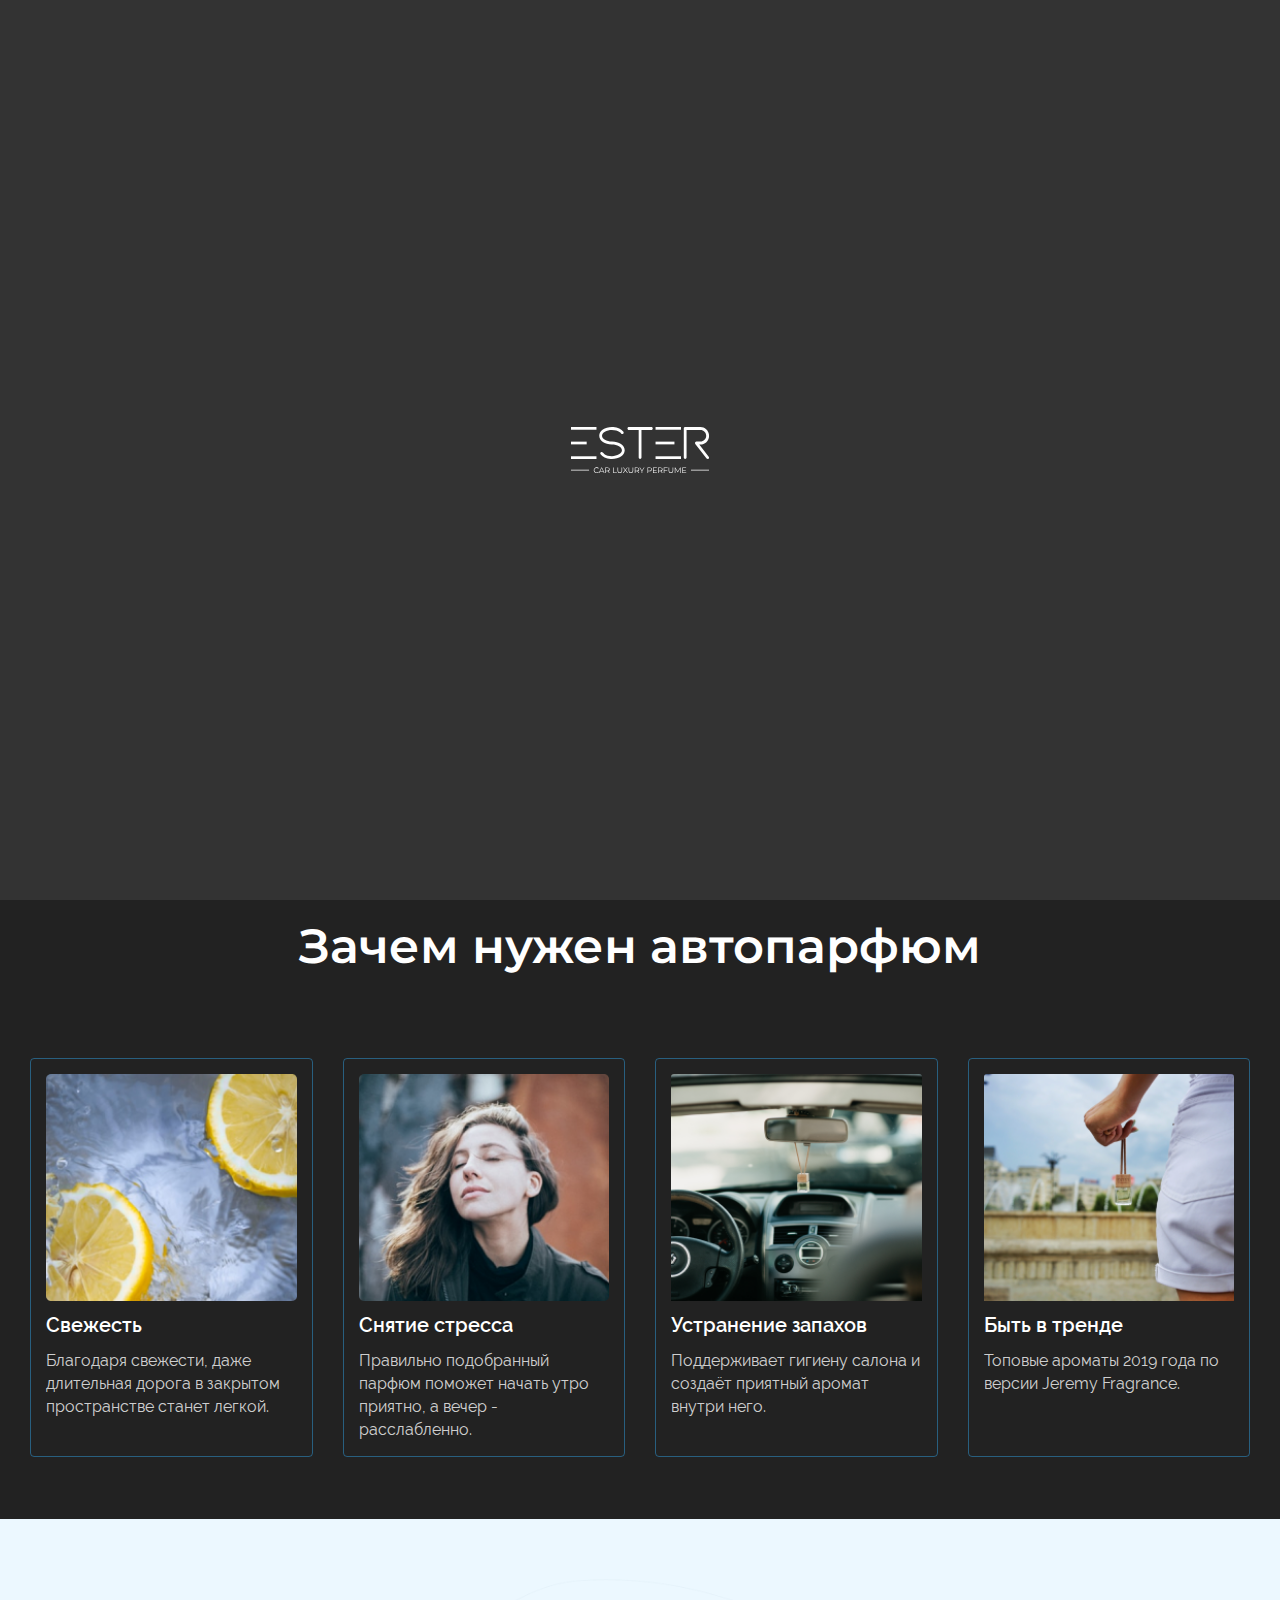
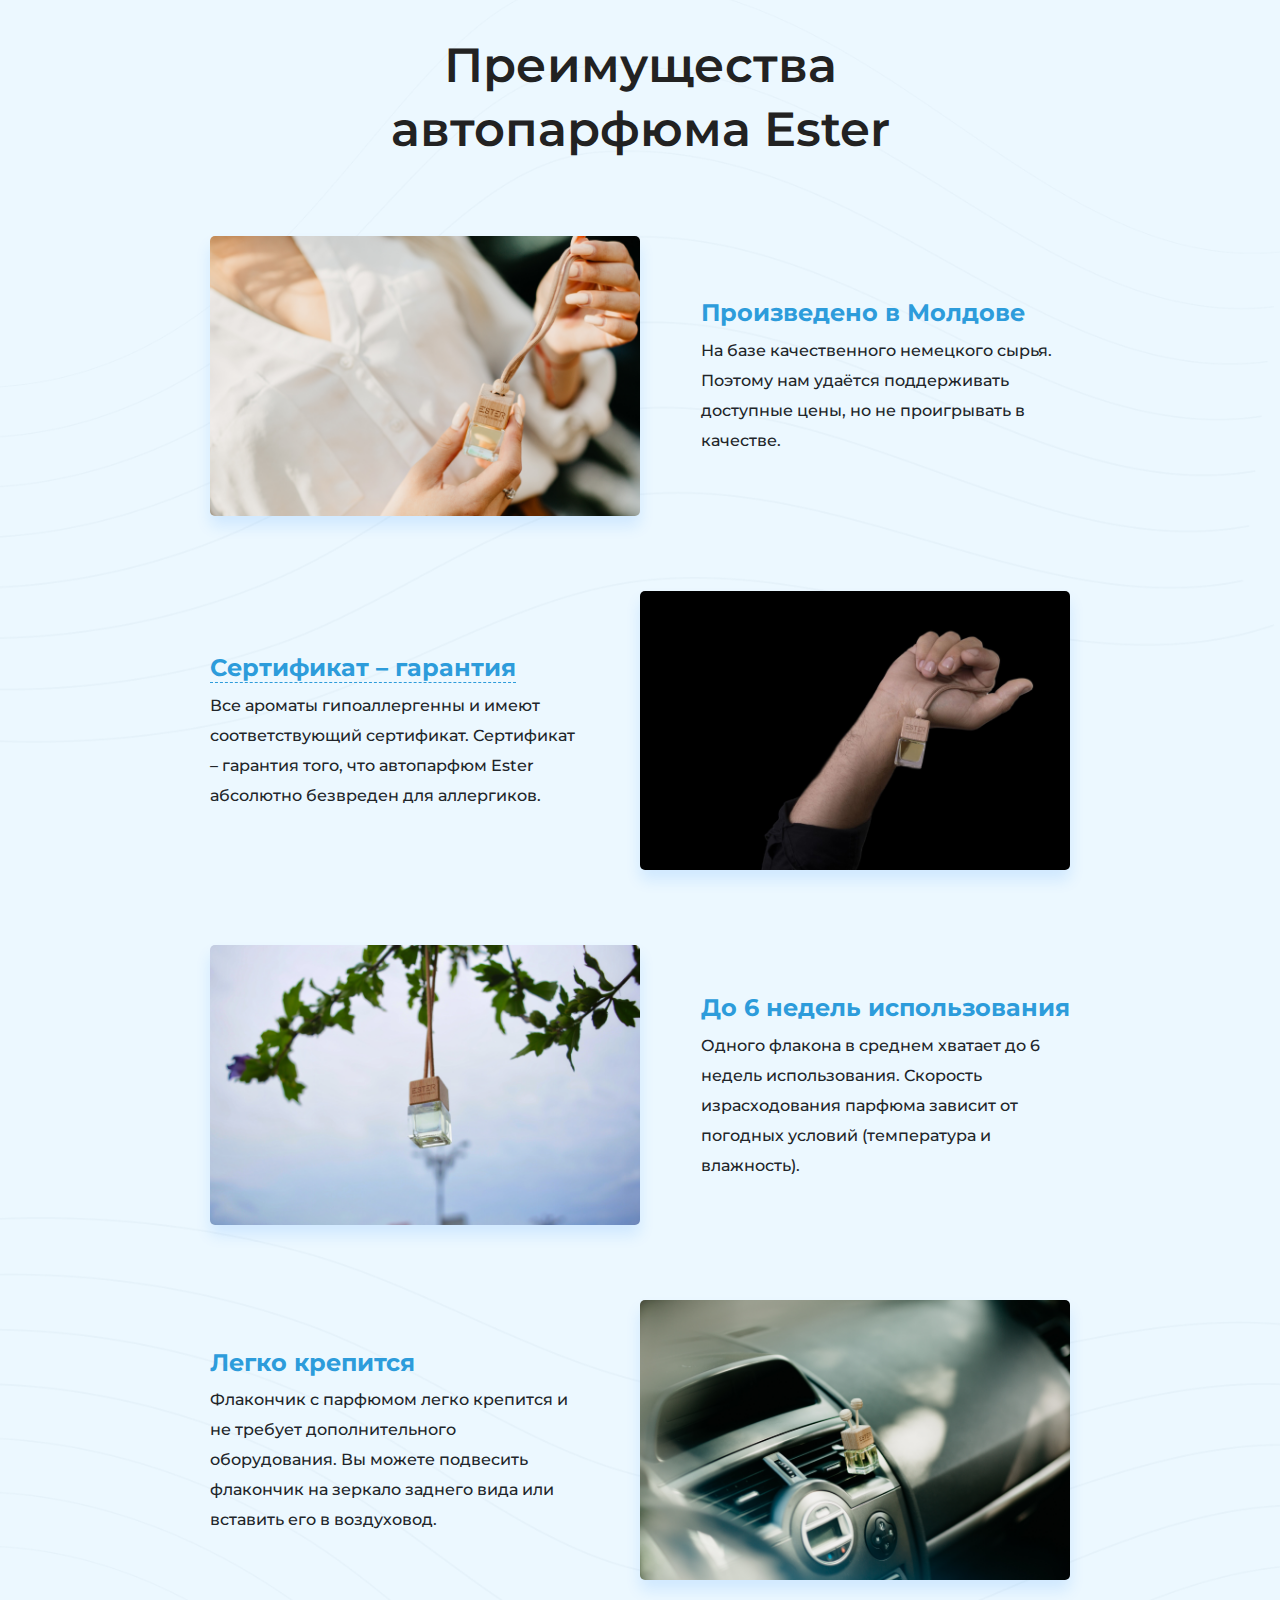
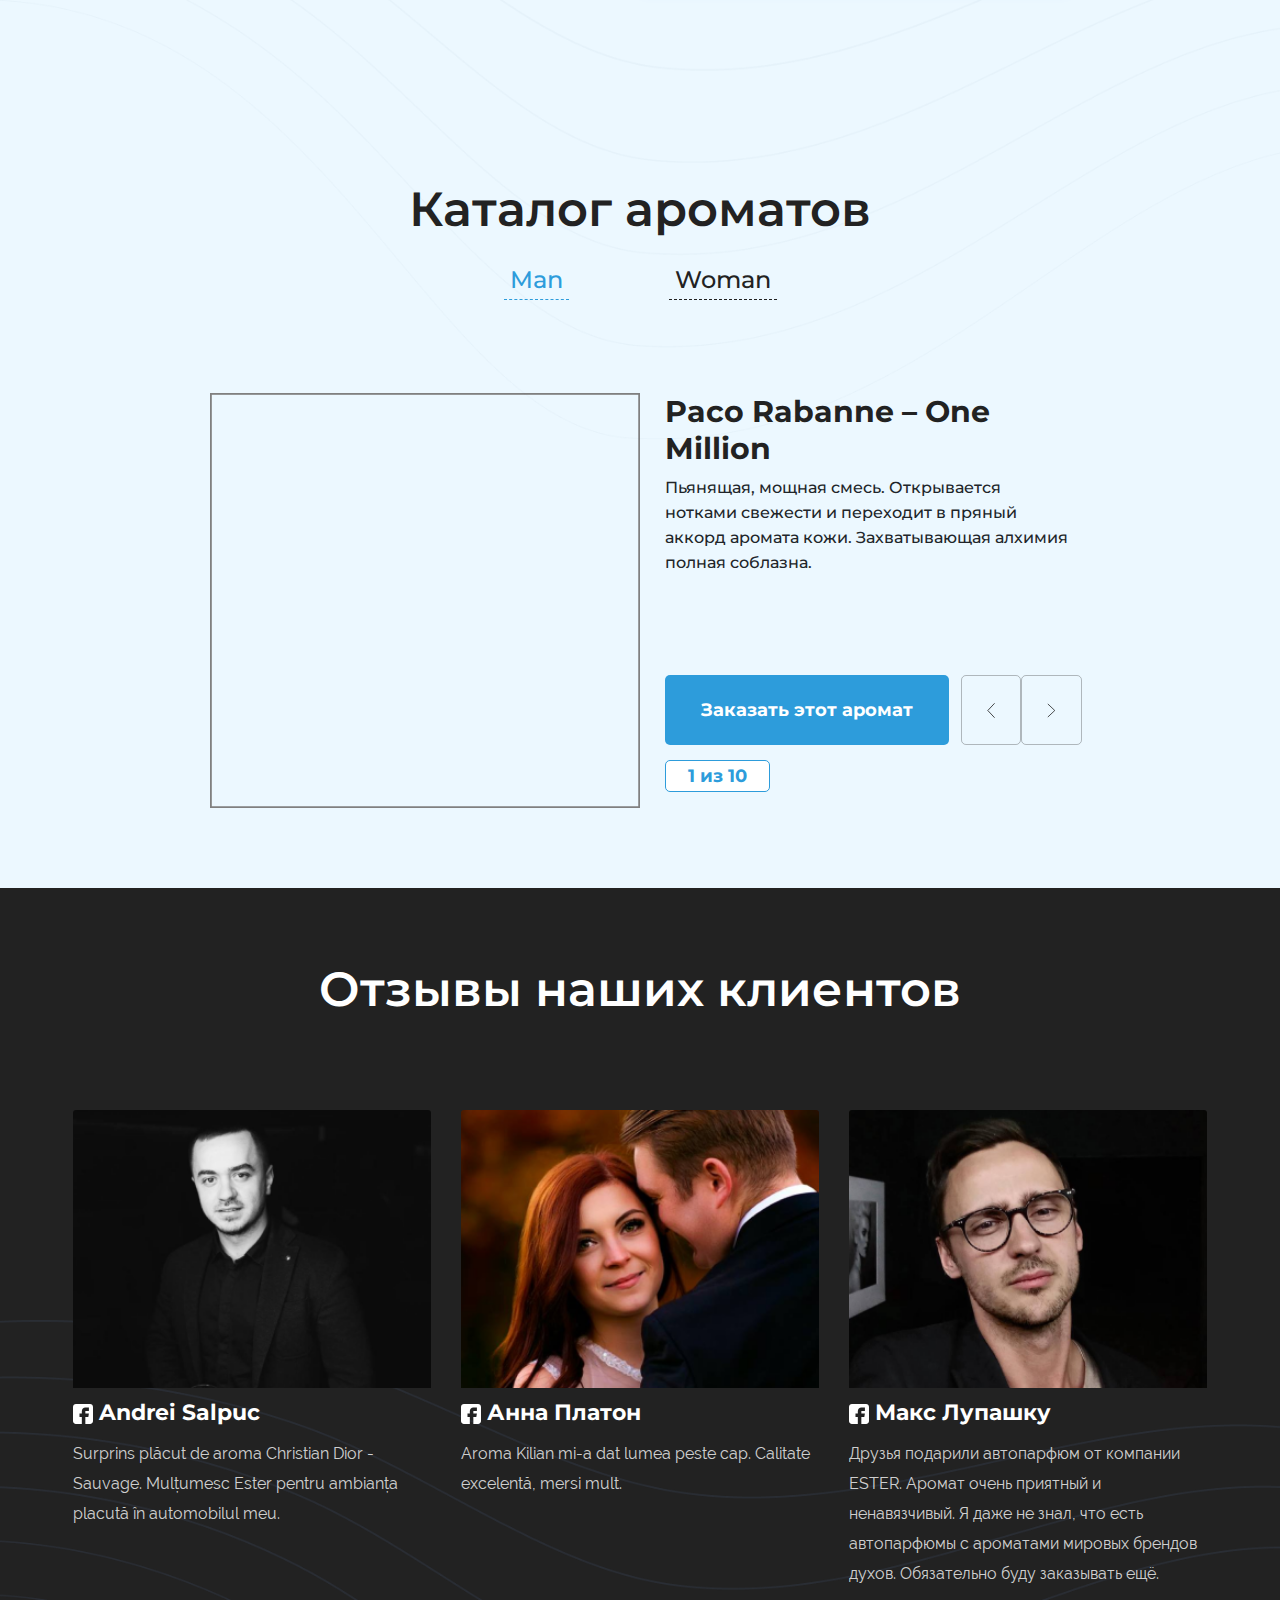
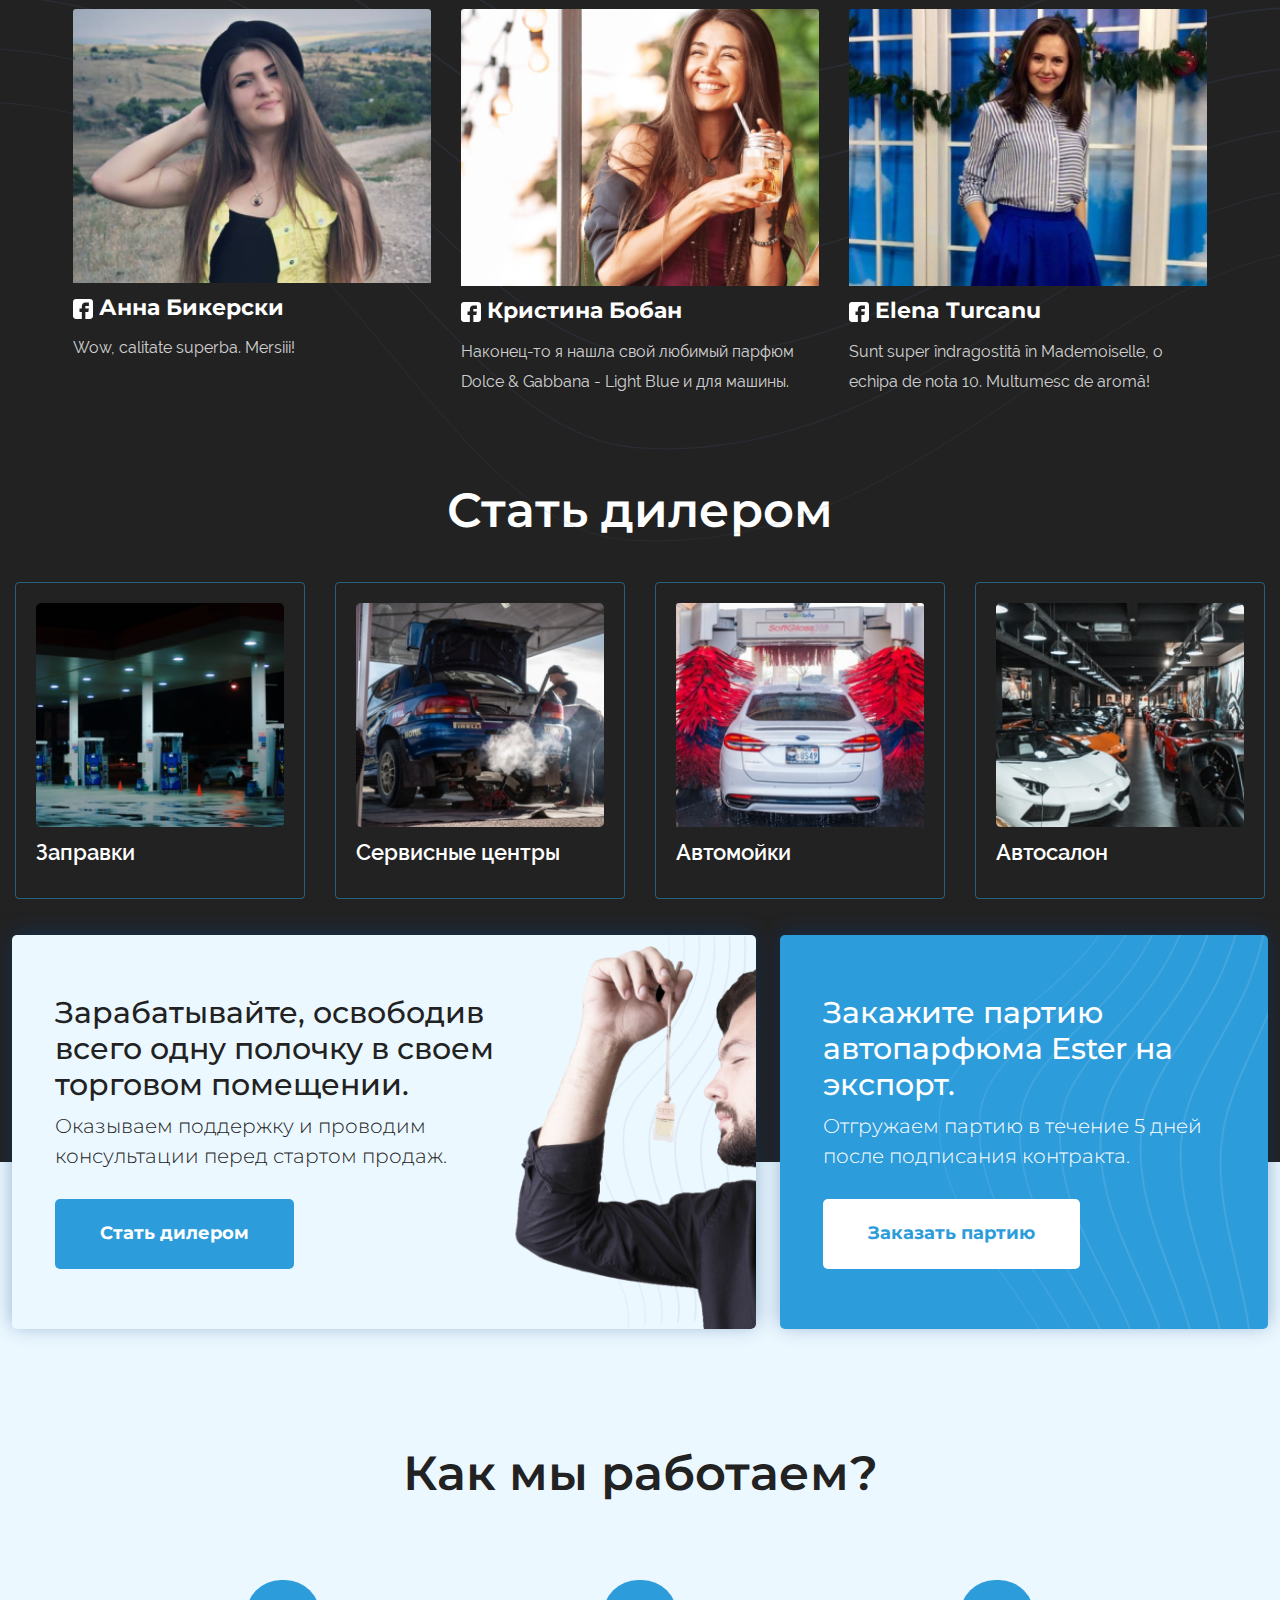
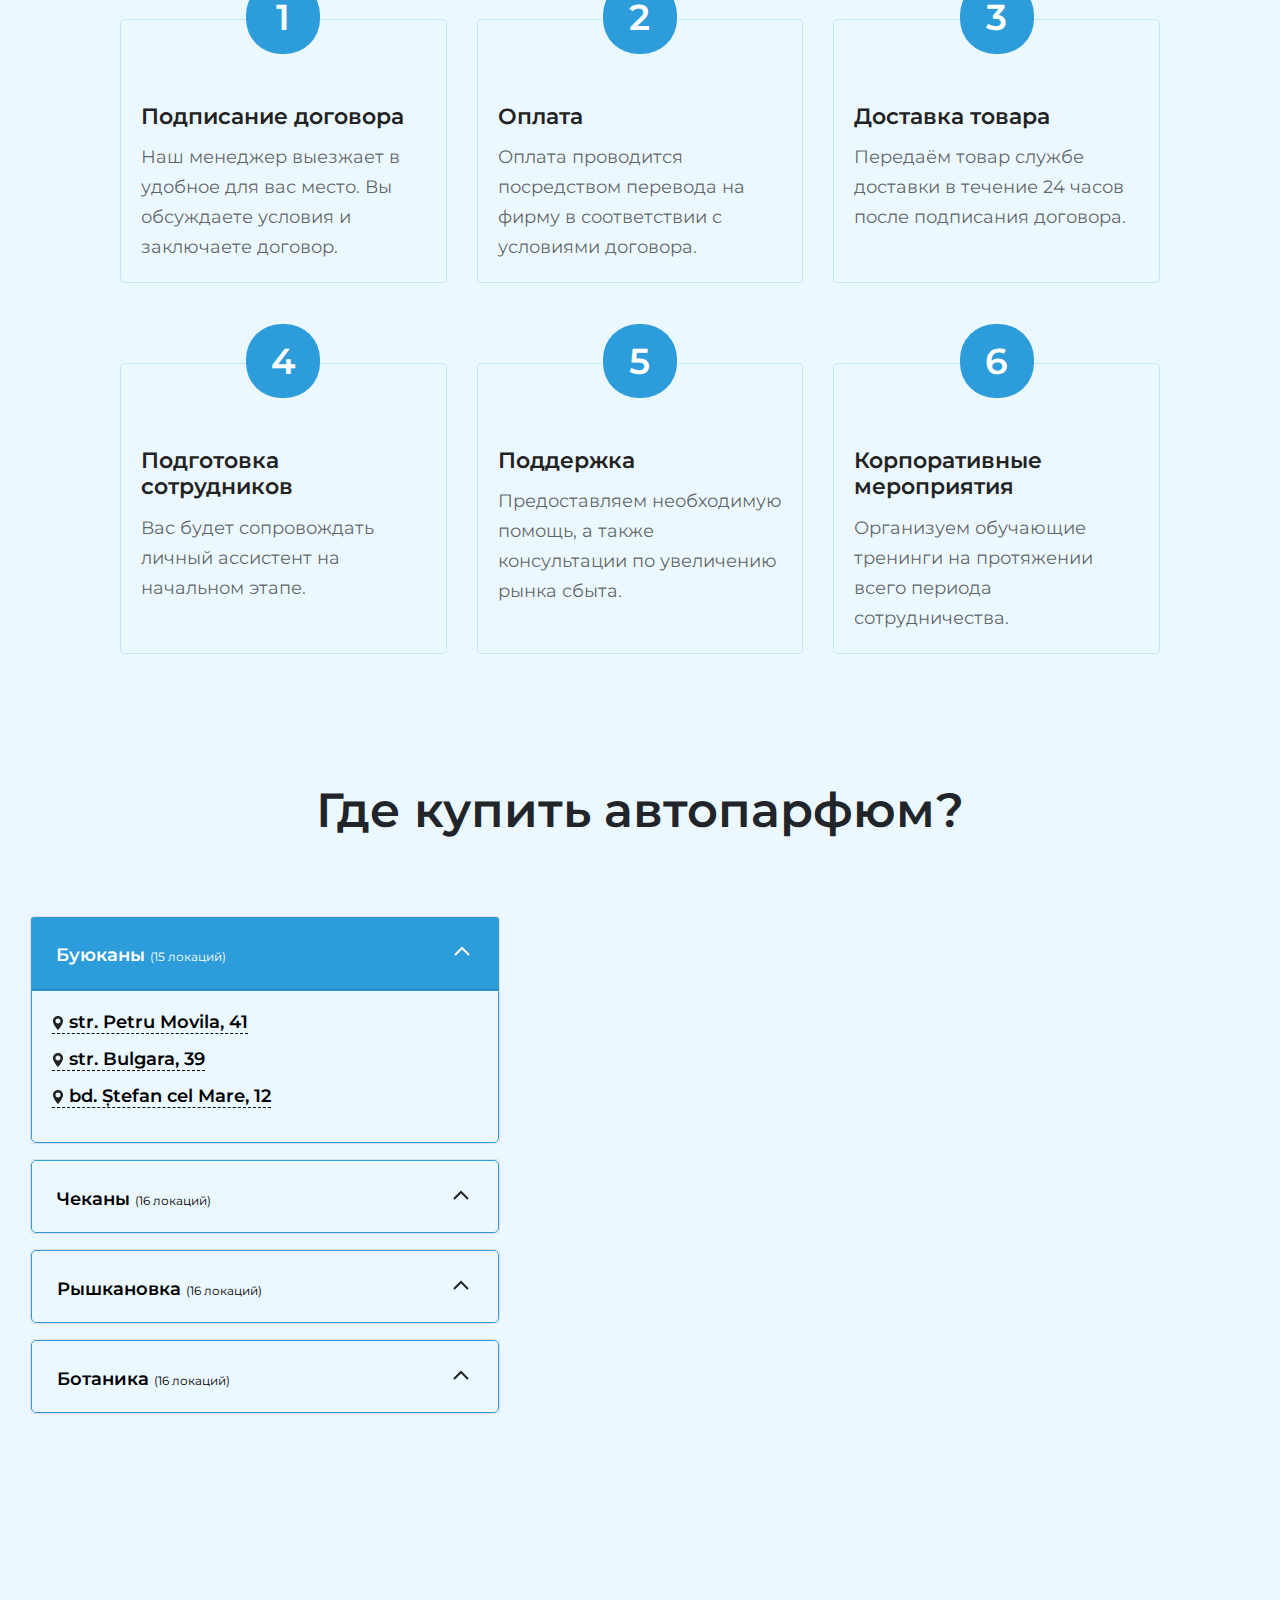
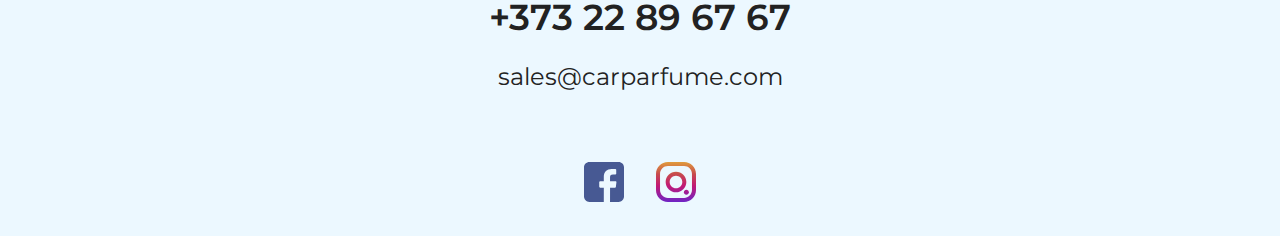
==== commit b26a4649: "Changed objects to img" ====
--- a/index.html
+++ b/index.html
@@ -26,9 +26,7 @@
 <body>
   <section id="loading" style="position: fixed; top: 0; left: 0; right: 0; bottom: 0; background-color: #333333; z-index: 10000;">
     <div style="position: absolute; top: 50%; left: 50%; transform: translate(-50%, -50%);">
-      <object class="loading-logo" style="margin: auto;" type="image/svg+xml" data="images/icons/logo.svg">
-        Your browser does not support SVG
-      </object>
+      <img class="loading-logo" style="margin: auto;" src="images/icons/logo.svg">
     </div>
   </section>
   <section id="navigation-bar" class="fixed-top">
@@ -40,12 +38,8 @@
         <a class="nav-link ru-ro display-blue" href="#">Ru</a>
         <a class="nav-link ru-ro display-blue" href="#">Ro</a>
         <button class="navbar-toggler custom-toggler" type="button">
-          <object class="burger-icon" style="margin: auto;" type="image/svg+xml" data="images/icons/burger.svg">
-            Your browser does not support SVG
-          </object>
-          <object class="close-icon" style="margin: auto;" type="image/svg+xml" data="images/icons/close.svg">
-            Your browser does not support SVG
-          </object>
+          <img class="burger-icon" style="margin: auto;" src="images/icons/burger.svg">
+          <img class="close-icon" style="margin: auto;" src="images/icons/close.svg">
         </button>
         <div class="collapse navbar-collapse left-part-navigation" id="navbarText">
           <ul class="navbar-nav ml-auto navigation-elements">
@@ -205,22 +199,14 @@
               <button name="m1" class="catalog-slider-button action-button">Заказать этот аромат</button>
               <div class="previous-button-container">
                 <button class="previous-button vector-button">
-                  <object class="vector-button-icon" type="image/svg+xml" data="images/icons/left.svg">
-                    Your browser does not support SVG
-                  </object>
-                  <object class="vector-button-icon vector-button-white" type="image/svg+xml" data="images/icons/left-white.svg">
-                    Your browser does not support SVG
-                  </object>
-                </button>
-              </div>
-              <div class="next-button-container">
-                <button class="next-button vector-button">
-                  <object class="vector-button-icon" type="image/svg+xml" data="images/icons/right.svg">
-                    Your browser does not support SVG
-                  </object>
-                  <object class="vector-button-icon vector-button-white" type="image/svg+xml" data="images/icons/right-white.svg">
-                    Your browser does not support SVG
-                  </object>
+                  <img class="vector-button-icon" src="images/icons/left.svg">
+                  <img class="vector-button-icon vector-button-white" src="images/icons/left-white.svg">
+                </button>
+              </div>
+              <div class="next-button-container">
+                <button class="next-button vector-button">
+                  <img class="vector-button-icon" src="images/icons/right.svg">
+                  <img class="vector-button-icon vector-button-white" src="images/icons/right-white.svg">
                 </button>
               </div>
               <p class="catalog-text-p-2">1 из 10</p>
@@ -245,22 +231,14 @@
               <button name="m2" class="catalog-slider-button action-button">Заказать этот аромат</button>
               <div class="previous-button-container">
                 <button class="previous-button vector-button">
-                  <object class="vector-button-icon" type="image/svg+xml" data="images/icons/left.svg">
-                    Your browser does not support SVG
-                  </object>
-                  <object class="vector-button-icon vector-button-white" type="image/svg+xml" data="images/icons/left-white.svg">
-                    Your browser does not support SVG
-                  </object>
-                </button>
-              </div>
-              <div class="next-button-container">
-                <button class="next-button vector-button">
-                  <object class="vector-button-icon" type="image/svg+xml" data="images/icons/right.svg">
-                    Your browser does not support SVG
-                  </object>
-                  <object class="vector-button-icon vector-button-white" type="image/svg+xml" data="images/icons/right-white.svg">
-                    Your browser does not support SVG
-                  </object>
+                  <img class="vector-button-icon" src="images/icons/left.svg">
+                  <img class="vector-button-icon vector-button-white" src="images/icons/left-white.svg">
+                </button>
+              </div>
+              <div class="next-button-container">
+                <button class="next-button vector-button">
+                  <img class="vector-button-icon" src="images/icons/right.svg">
+                  <img class="vector-button-icon vector-button-white" src="images/icons/right-white.svg">
                 </button>
               </div>
               <p class="catalog-text-p-2">2 из 10</p>
@@ -285,22 +263,14 @@
               <button name="m3" class="catalog-slider-button action-button">Заказать этот аромат</button>
               <div class="previous-button-container">
                 <button class="previous-button vector-button">
-                  <object class="vector-button-icon" type="image/svg+xml" data="images/icons/left.svg">
-                    Your browser does not support SVG
-                  </object>
-                  <object class="vector-button-icon vector-button-white" type="image/svg+xml" data="images/icons/left-white.svg">
-                    Your browser does not support SVG
-                  </object>
-                </button>
-              </div>
-              <div class="next-button-container">
-                <button class="next-button vector-button">
-                  <object class="vector-button-icon" type="image/svg+xml" data="images/icons/right.svg">
-                    Your browser does not support SVG
-                  </object>
-                  <object class="vector-button-icon vector-button-white" type="image/svg+xml" data="images/icons/right-white.svg">
-                    Your browser does not support SVG
-                  </object>
+                  <img class="vector-button-icon" src="images/icons/left.svg">
+                  <img class="vector-button-icon vector-button-white" src="images/icons/left-white.svg">
+                </button>
+              </div>
+              <div class="next-button-container">
+                <button class="next-button vector-button">
+                  <img class="vector-button-icon" src="images/icons/right.svg">
+                  <img class="vector-button-icon vector-button-white" src="images/icons/right-white.svg">
                 </button>
               </div>
               <p class="catalog-text-p-2">3 из 10</p>
@@ -325,22 +295,14 @@
               <button name="m4" class="catalog-slider-button action-button">Заказать этот аромат</button>
               <div class="previous-button-container">
                 <button class="previous-button vector-button">
-                  <object class="vector-button-icon" type="image/svg+xml" data="images/icons/left.svg">
-                    Your browser does not support SVG
-                  </object>
-                  <object class="vector-button-icon vector-button-white" type="image/svg+xml" data="images/icons/left-white.svg">
-                    Your browser does not support SVG
-                  </object>
-                </button>
-              </div>
-              <div class="next-button-container">
-                <button class="next-button vector-button">
-                  <object class="vector-button-icon" type="image/svg+xml" data="images/icons/right.svg">
-                    Your browser does not support SVG
-                  </object>
-                  <object class="vector-button-icon vector-button-white" type="image/svg+xml" data="images/icons/right-white.svg">
-                    Your browser does not support SVG
-                  </object>
+                  <img class="vector-button-icon" src="images/icons/left.svg">
+                  <img class="vector-button-icon vector-button-white" src="images/icons/left-white.svg">
+                </button>
+              </div>
+              <div class="next-button-container">
+                <button class="next-button vector-button">
+                  <img class="vector-button-icon" src="images/icons/right.svg">
+                  <img class="vector-button-icon vector-button-white" src="images/icons/right-white.svg">
                 </button>
               </div>
               <p class="catalog-text-p-2">4 из 10</p>
@@ -364,22 +326,14 @@
               <button name="m5" class="catalog-slider-button action-button">Заказать этот аромат</button>
               <div class="previous-button-container">
                 <button class="previous-button vector-button">
-                  <object class="vector-button-icon" type="image/svg+xml" data="images/icons/left.svg">
-                    Your browser does not support SVG
-                  </object>
-                  <object class="vector-button-icon vector-button-white" type="image/svg+xml" data="images/icons/left-white.svg">
-                    Your browser does not support SVG
-                  </object>
-                </button>
-              </div>
-              <div class="next-button-container">
-                <button class="next-button vector-button">
-                  <object class="vector-button-icon" type="image/svg+xml" data="images/icons/right.svg">
-                    Your browser does not support SVG
-                  </object>
-                  <object class="vector-button-icon vector-button-white" type="image/svg+xml" data="images/icons/right-white.svg">
-                    Your browser does not support SVG
-                  </object>
+                  <img class="vector-button-icon" src="images/icons/left.svg">
+                  <img class="vector-button-icon vector-button-white" src="images/icons/left-white.svg">
+                </button>
+              </div>
+              <div class="next-button-container">
+                <button class="next-button vector-button">
+                  <img class="vector-button-icon" src="images/icons/right.svg">
+                  <img class="vector-button-icon vector-button-white" src="images/icons/right-white.svg">
                 </button>
               </div>
               <p class="catalog-text-p-2">5 из 10</p>
@@ -403,22 +357,14 @@
               <button name="m6" class="catalog-slider-button action-button">Заказать этот аромат</button>
               <div class="previous-button-container">
                 <button class="previous-button vector-button">
-                  <object class="vector-button-icon" type="image/svg+xml" data="images/icons/left.svg">
-                    Your browser does not support SVG
-                  </object>
-                  <object class="vector-button-icon vector-button-white" type="image/svg+xml" data="images/icons/left-white.svg">
-                    Your browser does not support SVG
-                  </object>
-                </button>
-              </div>
-              <div class="next-button-container">
-                <button class="next-button vector-button">
-                  <object class="vector-button-icon" type="image/svg+xml" data="images/icons/right.svg">
-                    Your browser does not support SVG
-                  </object>
-                  <object class="vector-button-icon vector-button-white" type="image/svg+xml" data="images/icons/right-white.svg">
-                    Your browser does not support SVG
-                  </object>
+                  <img class="vector-button-icon" src="images/icons/left.svg">
+                  <img class="vector-button-icon vector-button-white" src="images/icons/left-white.svg">
+                </button>
+              </div>
+              <div class="next-button-container">
+                <button class="next-button vector-button">
+                  <img class="vector-button-icon" src="images/icons/right.svg">
+                  <img class="vector-button-icon vector-button-white" src="images/icons/right-white.svg">
                 </button>
               </div>
               <p class="catalog-text-p-2">6 из 10</p>
@@ -442,22 +388,14 @@
               <button name="m7" class="catalog-slider-button action-button">Заказать этот аромат</button>
               <div class="previous-button-container">
                 <button class="previous-button vector-button">
-                  <object class="vector-button-icon" type="image/svg+xml" data="images/icons/left.svg">
-                    Your browser does not support SVG
-                  </object>
-                  <object class="vector-button-icon vector-button-white" type="image/svg+xml" data="images/icons/left-white.svg">
-                    Your browser does not support SVG
-                  </object>
-                </button>
-              </div>
-              <div class="next-button-container">
-                <button class="next-button vector-button">
-                  <object class="vector-button-icon" type="image/svg+xml" data="images/icons/right.svg">
-                    Your browser does not support SVG
-                  </object>
-                  <object class="vector-button-icon vector-button-white" type="image/svg+xml" data="images/icons/right-white.svg">
-                    Your browser does not support SVG
-                  </object>
+                  <img class="vector-button-icon" src="images/icons/left.svg">
+                  <img class="vector-button-icon vector-button-white" src="images/icons/left-white.svg">
+                </button>
+              </div>
+              <div class="next-button-container">
+                <button class="next-button vector-button">
+                  <img class="vector-button-icon" src="images/icons/right.svg">
+                  <img class="vector-button-icon vector-button-white" src="images/icons/right-white.svg">
                 </button>
               </div>
               <p class="catalog-text-p-2">7 из 10</p>
@@ -483,22 +421,14 @@
               <button name="m8" class="catalog-slider-button action-button">Заказать этот аромат</button>
               <div class="previous-button-container">
                 <button class="previous-button vector-button">
-                  <object class="vector-button-icon" type="image/svg+xml" data="images/icons/left.svg">
-                    Your browser does not support SVG
-                  </object>
-                  <object class="vector-button-icon vector-button-white" type="image/svg+xml" data="images/icons/left-white.svg">
-                    Your browser does not support SVG
-                  </object>
-                </button>
-              </div>
-              <div class="next-button-container">
-                <button class="next-button vector-button">
-                  <object class="vector-button-icon" type="image/svg+xml" data="images/icons/right.svg">
-                    Your browser does not support SVG
-                  </object>
-                  <object class="vector-button-icon vector-button-white" type="image/svg+xml" data="images/icons/right-white.svg">
-                    Your browser does not support SVG
-                  </object>
+                  <img class="vector-button-icon" src="images/icons/left.svg">
+                  <img class="vector-button-icon vector-button-white" src="images/icons/left-white.svg">
+                </button>
+              </div>
+              <div class="next-button-container">
+                <button class="next-button vector-button">
+                  <img class="vector-button-icon" src="images/icons/right.svg">
+                  <img class="vector-button-icon vector-button-white" src="images/icons/right-white.svg">
                 </button>
               </div>
               <p class="catalog-text-p-2">8 из 10</p>
@@ -524,22 +454,14 @@
               <button name="m9" class="catalog-slider-button action-button">Заказать этот аромат</button>
               <div class="previous-button-container">
                 <button class="previous-button vector-button">
-                  <object class="vector-button-icon" type="image/svg+xml" data="images/icons/left.svg">
-                    Your browser does not support SVG
-                  </object>
-                  <object class="vector-button-icon vector-button-white" type="image/svg+xml" data="images/icons/left-white.svg">
-                    Your browser does not support SVG
-                  </object>
-                </button>
-              </div>
-              <div class="next-button-container">
-                <button class="next-button vector-button">
-                  <object class="vector-button-icon" type="image/svg+xml" data="images/icons/right.svg">
-                    Your browser does not support SVG
-                  </object>
-                  <object class="vector-button-icon vector-button-white" type="image/svg+xml" data="images/icons/right-white.svg">
-                    Your browser does not support SVG
-                  </object>
+                  <img class="vector-button-icon" src="images/icons/left.svg">
+                  <img class="vector-button-icon vector-button-white" src="images/icons/left-white.svg">
+                </button>
+              </div>
+              <div class="next-button-container">
+                <button class="next-button vector-button">
+                  <img class="vector-button-icon" src="images/icons/right.svg">
+                  <img class="vector-button-icon vector-button-white" src="images/icons/right-white.svg">
                 </button>
               </div>
               <p class="catalog-text-p-2">9 из 10</p>
@@ -564,22 +486,14 @@
               <button name="m10" class="catalog-slider-button action-button">Заказать этот аромат</button>
               <div class="previous-button-container">
                 <button class="previous-button vector-button">
-                  <object class="vector-button-icon" type="image/svg+xml" data="images/icons/left.svg">
-                    Your browser does not support SVG
-                  </object>
-                  <object class="vector-button-icon vector-button-white" type="image/svg+xml" data="images/icons/left-white.svg">
-                    Your browser does not support SVG
-                  </object>
-                </button>
-              </div>
-              <div class="next-button-container">
-                <button class="next-button vector-button">
-                  <object class="vector-button-icon" type="image/svg+xml" data="images/icons/right.svg">
-                    Your browser does not support SVG
-                  </object>
-                  <object class="vector-button-icon vector-button-white" type="image/svg+xml" data="images/icons/right-white.svg">
-                    Your browser does not support SVG
-                  </object>
+                  <img class="vector-button-icon" src="images/icons/left.svg">
+                  <img class="vector-button-icon vector-button-white" src="images/icons/left-white.svg">
+                </button>
+              </div>
+              <div class="next-button-container">
+                <button class="next-button vector-button">
+                  <img class="vector-button-icon" src="images/icons/right.svg">
+                  <img class="vector-button-icon vector-button-white" src="images/icons/right-white.svg">
                 </button>
               </div>
               <p class="catalog-text-p-2">10 из 10</p>
@@ -604,22 +518,14 @@
               <button name="w1" class="catalog-slider-button action-button">Заказать этот аромат</button>
               <div class="previous-button-container">
                 <button class="previous-button vector-button">
-                  <object class="vector-button-icon" type="image/svg+xml" data="images/icons/left.svg">
-                    Your browser does not support SVG
-                  </object>
-                  <object class="vector-button-icon vector-button-white" type="image/svg+xml" data="images/icons/left-white.svg">
-                    Your browser does not support SVG
-                  </object>
-                </button>
-              </div>
-              <div class="next-button-container">
-                <button class="next-button vector-button">
-                  <object class="vector-button-icon" type="image/svg+xml" data="images/icons/right.svg">
-                    Your browser does not support SVG
-                  </object>
-                  <object class="vector-button-icon vector-button-white" type="image/svg+xml" data="images/icons/right-white.svg">
-                    Your browser does not support SVG
-                  </object>
+                  <img class="vector-button-icon" src="images/icons/left.svg">
+                  <img class="vector-button-icon vector-button-white" src="images/icons/left-white.svg">
+                </button>
+              </div>
+              <div class="next-button-container">
+                <button class="next-button vector-button">
+                  <img class="vector-button-icon" src="images/icons/right.svg">
+                  <img class="vector-button-icon vector-button-white" src="images/icons/right-white.svg">
                 </button>
               </div>
               <p class="catalog-text-p-2">1 из 10</p>
@@ -645,22 +551,14 @@
               <button name="w2" class="catalog-slider-button action-button">Заказать этот аромат</button>
               <div class="previous-button-container">
                 <button class="previous-button vector-button">
-                  <object class="vector-button-icon" type="image/svg+xml" data="images/icons/left.svg">
-                    Your browser does not support SVG
-                  </object>
-                  <object class="vector-button-icon vector-button-white" type="image/svg+xml" data="images/icons/left-white.svg">
-                    Your browser does not support SVG
-                  </object>
-                </button>
-              </div>
-              <div class="next-button-container">
-                <button class="next-button vector-button">
-                  <object class="vector-button-icon" type="image/svg+xml" data="images/icons/right.svg">
-                    Your browser does not support SVG
-                  </object>
-                  <object class="vector-button-icon vector-button-white" type="image/svg+xml" data="images/icons/right-white.svg">
-                    Your browser does not support SVG
-                  </object>
+                  <img class="vector-button-icon" src="images/icons/left.svg">
+                  <img class="vector-button-icon vector-button-white" src="images/icons/left-white.svg">
+                </button>
+              </div>
+              <div class="next-button-container">
+                <button class="next-button vector-button">
+                  <img class="vector-button-icon" src="images/icons/right.svg">
+                  <img class="vector-button-icon vector-button-white" src="images/icons/right-white.svg">
                 </button>
               </div>
               <p class="catalog-text-p-2">2 из 10</p>
@@ -683,22 +581,14 @@
               <button name="w3" class="catalog-slider-button action-button">Заказать этот аромат</button>
               <div class="previous-button-container">
                 <button class="previous-button vector-button">
-                  <object class="vector-button-icon" type="image/svg+xml" data="images/icons/left.svg">
-                    Your browser does not support SVG
-                  </object>
-                  <object class="vector-button-icon vector-button-white" type="image/svg+xml" data="images/icons/left-white.svg">
-                    Your browser does not support SVG
-                  </object>
-                </button>
-              </div>
-              <div class="next-button-container">
-                <button class="next-button vector-button">
-                  <object class="vector-button-icon" type="image/svg+xml" data="images/icons/right.svg">
-                    Your browser does not support SVG
-                  </object>
-                  <object class="vector-button-icon vector-button-white" type="image/svg+xml" data="images/icons/right-white.svg">
-                    Your browser does not support SVG
-                  </object>
+                  <img class="vector-button-icon" src="images/icons/left.svg">
+                  <img class="vector-button-icon vector-button-white" src="images/icons/left-white.svg">
+                </button>
+              </div>
+              <div class="next-button-container">
+                <button class="next-button vector-button">
+                  <img class="vector-button-icon" src="images/icons/right.svg">
+                  <img class="vector-button-icon vector-button-white" src="images/icons/right-white.svg">
                 </button>
               </div>
               <p class="catalog-text-p-2">3 из 10</p>
@@ -722,22 +612,14 @@
               <button name="w4" class="catalog-slider-button action-button">Заказать этот аромат</button>
               <div class="previous-button-container">
                 <button class="previous-button vector-button">
-                  <object class="vector-button-icon" type="image/svg+xml" data="images/icons/left.svg">
-                    Your browser does not support SVG
-                  </object>
-                  <object class="vector-button-icon vector-button-white" type="image/svg+xml" data="images/icons/left-white.svg">
-                    Your browser does not support SVG
-                  </object>
-                </button>
-              </div>
-              <div class="next-button-container">
-                <button class="next-button vector-button">
-                  <object class="vector-button-icon" type="image/svg+xml" data="images/icons/right.svg">
-                    Your browser does not support SVG
-                  </object>
-                  <object class="vector-button-icon vector-button-white" type="image/svg+xml" data="images/icons/right-white.svg">
-                    Your browser does not support SVG
-                  </object>
+                  <img class="vector-button-icon" src="images/icons/left.svg">
+                  <img class="vector-button-icon vector-button-white" src="images/icons/left-white.svg">
+                </button>
+              </div>
+              <div class="next-button-container">
+                <button class="next-button vector-button">
+                  <img class="vector-button-icon" src="images/icons/right.svg">
+                  <img class="vector-button-icon vector-button-white" src="images/icons/right-white.svg">
                 </button>
               </div>
               <p class="catalog-text-p-2">4 из 10</p>
@@ -760,22 +642,14 @@
               <button name="w5" class="catalog-slider-button action-button">Заказать этот аромат</button>
               <div class="previous-button-container">
                 <button class="previous-button vector-button">
-                  <object class="vector-button-icon" type="image/svg+xml" data="images/icons/left.svg">
-                    Your browser does not support SVG
-                  </object>
-                  <object class="vector-button-icon vector-button-white" type="image/svg+xml" data="images/icons/left-white.svg">
-                    Your browser does not support SVG
-                  </object>
-                </button>
-              </div>
-              <div class="next-button-container">
-                <button class="next-button vector-button">
-                  <object class="vector-button-icon" type="image/svg+xml" data="images/icons/right.svg">
-                    Your browser does not support SVG
-                  </object>
-                  <object class="vector-button-icon vector-button-white" type="image/svg+xml" data="images/icons/right-white.svg">
-                    Your browser does not support SVG
-                  </object>
+                  <img class="vector-button-icon" src="images/icons/left.svg">
+                  <img class="vector-button-icon vector-button-white" src="images/icons/left-white.svg">
+                </button>
+              </div>
+              <div class="next-button-container">
+                <button class="next-button vector-button">
+                  <img class="vector-button-icon" src="images/icons/right.svg">
+                  <img class="vector-button-icon vector-button-white" src="images/icons/right-white.svg">
                 </button>
               </div>
               <p class="catalog-text-p-2">5 из 10</p>
@@ -799,22 +673,14 @@
               <button name="w6" class="catalog-slider-button action-button">Заказать этот аромат</button>
               <div class="previous-button-container">
                 <button class="previous-button vector-button">
-                  <object class="vector-button-icon" type="image/svg+xml" data="images/icons/left.svg">
-                    Your browser does not support SVG
-                  </object>
-                  <object class="vector-button-icon vector-button-white" type="image/svg+xml" data="images/icons/left-white.svg">
-                    Your browser does not support SVG
-                  </object>
-                </button>
-              </div>
-              <div class="next-button-container">
-                <button class="next-button vector-button">
-                  <object class="vector-button-icon" type="image/svg+xml" data="images/icons/right.svg">
-                    Your browser does not support SVG
-                  </object>
-                  <object class="vector-button-icon vector-button-white" type="image/svg+xml" data="images/icons/right-white.svg">
-                    Your browser does not support SVG
-                  </object>
+                  <img class="vector-button-icon" src="images/icons/left.svg">
+                  <img class="vector-button-icon vector-button-white" src="images/icons/left-white.svg">
+                </button>
+              </div>
+              <div class="next-button-container">
+                <button class="next-button vector-button">
+                  <img class="vector-button-icon" src="images/icons/right.svg">
+                  <img class="vector-button-icon vector-button-white" src="images/icons/right-white.svg">
                 </button>
               </div>
               <p class="catalog-text-p-2">6 из 10</p>
@@ -839,22 +705,14 @@
               <button name="w7" class="catalog-slider-button action-button">Заказать этот аромат</button>
               <div class="previous-button-container">
                 <button class="previous-button vector-button">
-                  <object class="vector-button-icon" type="image/svg+xml" data="images/icons/left.svg">
-                    Your browser does not support SVG
-                  </object>
-                  <object class="vector-button-icon vector-button-white" type="image/svg+xml" data="images/icons/left-white.svg">
-                    Your browser does not support SVG
-                  </object>
-                </button>
-              </div>
-              <div class="next-button-container">
-                <button class="next-button vector-button">
-                  <object class="vector-button-icon" type="image/svg+xml" data="images/icons/right.svg">
-                    Your browser does not support SVG
-                  </object>
-                  <object class="vector-button-icon vector-button-white" type="image/svg+xml" data="images/icons/right-white.svg">
-                    Your browser does not support SVG
-                  </object>
+                  <img class="vector-button-icon" src="images/icons/left.svg">
+                  <img class="vector-button-icon vector-button-white" src="images/icons/left-white.svg">
+                </button>
+              </div>
+              <div class="next-button-container">
+                <button class="next-button vector-button">
+                  <img class="vector-button-icon" src="images/icons/right.svg">
+                  <img class="vector-button-icon vector-button-white" src="images/icons/right-white.svg">
                 </button>
               </div>
               <p class="catalog-text-p-2">7 из 10</p>
@@ -877,22 +735,14 @@
               <button name="w8" class="catalog-slider-button action-button">Заказать этот аромат</button>
               <div class="previous-button-container">
                 <button class="previous-button vector-button">
-                  <object class="vector-button-icon" type="image/svg+xml" data="images/icons/left.svg">
-                    Your browser does not support SVG
-                  </object>
-                  <object class="vector-button-icon vector-button-white" type="image/svg+xml" data="images/icons/left-white.svg">
-                    Your browser does not support SVG
-                  </object>
-                </button>
-              </div>
-              <div class="next-button-container">
-                <button class="next-button vector-button">
-                  <object class="vector-button-icon" type="image/svg+xml" data="images/icons/right.svg">
-                    Your browser does not support SVG
-                  </object>
-                  <object class="vector-button-icon vector-button-white" type="image/svg+xml" data="images/icons/right-white.svg">
-                    Your browser does not support SVG
-                  </object>
+                  <img class="vector-button-icon" src="images/icons/left.svg">
+                  <img class="vector-button-icon vector-button-white" src="images/icons/left-white.svg">
+                </button>
+              </div>
+              <div class="next-button-container">
+                <button class="next-button vector-button">
+                  <img class="vector-button-icon" src="images/icons/right.svg">
+                  <img class="vector-button-icon vector-button-white" src="images/icons/right-white.svg">
                 </button>
               </div>
               <p class="catalog-text-p-2">8 из 10</p>
@@ -915,22 +765,14 @@
               <button name="w9" class="catalog-slider-button action-button">Заказать этот аромат</button>
               <div class="previous-button-container">
                 <button class="previous-button vector-button">
-                  <object class="vector-button-icon" type="image/svg+xml" data="images/icons/left.svg">
-                    Your browser does not support SVG
-                  </object>
-                  <object class="vector-button-icon vector-button-white" type="image/svg+xml" data="images/icons/left-white.svg">
-                    Your browser does not support SVG
-                  </object>
-                </button>
-              </div>
-              <div class="next-button-container">
-                <button class="next-button vector-button">
-                  <object class="vector-button-icon" type="image/svg+xml" data="images/icons/right.svg">
-                    Your browser does not support SVG
-                  </object>
-                  <object class="vector-button-icon vector-button-white" type="image/svg+xml" data="images/icons/right-white.svg">
-                    Your browser does not support SVG
-                  </object>
+                  <img class="vector-button-icon" src="images/icons/left.svg">
+                  <img class="vector-button-icon vector-button-white" src="images/icons/left-white.svg">
+                </button>
+              </div>
+              <div class="next-button-container">
+                <button class="next-button vector-button">
+                  <img class="vector-button-icon" src="images/icons/right.svg">
+                  <img class="vector-button-icon vector-button-white" src="images/icons/right-white.svg">
                 </button>
               </div>
               <p class="catalog-text-p-2">9 из 10</p>
@@ -954,22 +796,14 @@
               <button name="w10" class="catalog-slider-button action-button">Заказать этот аромат</button>
               <div class="previous-button-container">
                 <button class="previous-button vector-button">
-                  <object class="vector-button-icon" type="image/svg+xml" data="images/icons/left.svg">
-                    Your browser does not support SVG
-                  </object>
-                  <object class="vector-button-icon vector-button-white" type="image/svg+xml" data="images/icons/left-white.svg">
-                    Your browser does not support SVG
-                  </object>
-                </button>
-              </div>
-              <div class="next-button-container">
-                <button class="next-button vector-button">
-                  <object class="vector-button-icon" type="image/svg+xml" data="images/icons/right.svg">
-                    Your browser does not support SVG
-                  </object>
-                  <object class="vector-button-icon vector-button-white" type="image/svg+xml" data="images/icons/right-white.svg">
-                    Your browser does not support SVG
-                  </object>
+                  <img class="vector-button-icon" src="images/icons/left.svg">
+                  <img class="vector-button-icon vector-button-white" src="images/icons/left-white.svg">
+                </button>
+              </div>
+              <div class="next-button-container">
+                <button class="next-button vector-button">
+                  <img class="vector-button-icon" src="images/icons/right.svg">
+                  <img class="vector-button-icon vector-button-white" src="images/icons/right-white.svg">
                 </button>
               </div>
               <p class="catalog-text-p-2">10 из 10</p>
@@ -1192,12 +1026,8 @@
               <span class="second-span">(15 локаций)</span>
             </div>
             <div class="collapsed-elements">
-              <object class="up-icon" type="image/svg+xml" data="images/icons/up.svg">
-                Your browser does not support SVG
-              </object>
-              <object class="up-black-icon" type="image/svg+xml" data="images/icons/up-black.svg">
-                Your browser does not support SVG
-              </object>
+              <img class="up-icon" src="images/icons/up.svg">
+              <img class="up-black-icon" src="images/icons/up-black.svg">
             </div>
           </div>
           <div id="collapseOne" class="collapse show" aria-labelledby="headingOne" data-parent="#mapAccordion">
@@ -1216,9 +1046,7 @@
               </div>
               <div class="map-border">
                 <a href="#mapFramePart" class="map-link" geo-code="=47.01779854843045%2C28.83751543698736&z=15">
-                  <object class="location-icon" type="image/svg+xml" data="images/icons/location.svg">
-                    Your browser does not support SVG
-                  </object>
+                  <img class="location-icon" src="images/icons/location.svg">
                   bd. Ștefan cel Mare, 12
                 </a>
               </div>
@@ -1232,12 +1060,8 @@
               <span class="second-span">(16 локаций)</span>
             </div>
             <div class="collapsed-elements">
-              <object class="up-icon" type="image/svg+xml" data="images/icons/up.svg">
-                Your browser does not support SVG
-              </object>
-              <object class="up-black-icon" type="image/svg+xml" data="images/icons/up-black.svg">
-                Your browser does not support SVG
-              </object>
+              <img class="up-icon" src="images/icons/up.svg">
+              <img class="up-black-icon" src="images/icons/up-black.svg">
             </div>
           </div>
           <div id="collapseTwo" class="collapse" aria-labelledby="headingOne" data-parent="#mapAccordion">
@@ -1270,12 +1094,8 @@
               <span class="second-span">(16 локаций)</span>
             </div>
             <div class="collapsed-elements">
-              <object class="up-icon" type="image/svg+xml" data="images/icons/up.svg">
-                Your browser does not support SVG
-              </object>
-              <object class="up-black-icon" type="image/svg+xml" data="images/icons/up-black.svg">
-                Your browser does not support SVG
-              </object>
+              <img class="up-icon" src="images/icons/up.svg">
+              <img class="up-black-icon" src="images/icons/up-black.svg">
             </div>
           </div>
           <div id="collapseThree" class="collapse" aria-labelledby="headingOne" data-parent="#mapAccordion">
@@ -1308,12 +1128,8 @@
               <span class="second-span">(16 локаций)</span>
             </div>
             <div class="collapsed-elements">
-              <object class="up-icon" type="image/svg+xml" data="images/icons/up.svg">
-                Your browser does not support SVG
-              </object>
-              <object class="up-black-icon" type="image/svg+xml" data="images/icons/up-black.svg">
-                Your browser does not support SVG
-              </object>
+              <img class="up-icon" src="images/icons/up.svg">
+              <img class="up-black-icon" src="images/icons/up-black.svg">
             </div>
           </div>
           <div id="collapseFour" class="collapse" aria-labelledby="headingOne" data-parent="#mapAccordion">
@@ -1378,9 +1194,7 @@
               <div class="modal-heading-text">
                 <h4 class="modal-title">Какой аромат хотите заказать?</h4>
                 <button class="close-button" data-dismiss="modal">
-                  <object class="close-icon" type="image/svg+xml" data="images/icons/close-blue.svg">
-                    Your browser does not support SVG
-                  </object>
+                  <img class="close-icon" src="images/icons/close-blue.svg">
                 </button>
               </div>
             </div>
@@ -1438,9 +1252,7 @@
               <div class="modal-heading-text">
                 <h4 class="modal-title">Оставьте свой номер телефона.</h4>
                 <button class="close-button" data-dismiss="modal">
-                  <object class="close-icon" type="image/svg+xml" data="images/icons/close-blue.svg">
-                    Your browser does not support SVG
-                  </object>
+                  <img class="close-icon" src="images/icons/close-blue.svg">
                 </button>
               </div>
               <div>Наш менеджер вам перезвонит.</div>
@@ -1475,9 +1287,7 @@
                 <h4 class="modal-title">Оставьте свой номер телефона.</h4>
                 <p>Наш менеджер вам перезвонит.</p>
                 <button class="close-button" data-dismiss="modal">
-                  <object class="close-icon" type="image/svg+xml" data="images/icons/close-blue.svg">
-                    Your browser does not support SVG
-                  </object>
+                  <img class="close-icon" src="images/icons/close-blue.svg">
                 </button>
               </div>
             </div>
@@ -1508,9 +1318,7 @@
           <div class="modal-heading">
             <div class="modal-heading-text">
               <button class="close-button" data-dismiss="modal">
-                <object class="close-icon" type="image/svg+xml" data="images/icons/close-blue.svg">
-                  Your browser does not support SVG
-                </object>
+                <img class="close-icon" src="images/icons/close-blue.svg">
               </button>
             </div>
           </div>
@@ -1522,20 +1330,12 @@
               <img class="img-fluid d-none" src="images/certificates/04.jfif" alt="">
             </div>
             <button class="previous-certificate-button vector-button">
-              <object class="vector-button-icon" type="image/svg+xml" data="images/icons/left.svg">
-                Your browser does not support SVG
-              </object>
-              <object class="vector-button-icon vector-button-white" type="image/svg+xml" data="images/icons/left-white.svg">
-                Your browser does not support SVG
-              </object>
+              <img class="vector-button-icon" src="images/icons/left.svg">
+              <img class="vector-button-icon vector-button-white" src="images/icons/left-white.svg">
             </button>
             <button class="next-certificate-button vector-button">
-              <object class="vector-button-icon" type="image/svg+xml" data="images/icons/right.svg">
-                Your browser does not support SVG
-              </object>
-              <object class="vector-button-icon vector-button-white" type="image/svg+xml" data="images/icons/right-white.svg">
-                Your browser does not support SVG
-              </object>
+              <img class="vector-button-icon" src="images/icons/right.svg">
+              <img class="vector-button-icon vector-button-white" src="images/icons/right-white.svg">
             </button>
           </div>
         </div>
--- a/css/styles.css
+++ b/css/styles.css
@@ -552,6 +552,7 @@
 .vector-button-icon {
   height: 17px;
   width: 8.5px;
+  display: block;
 }
 
 .vector-button:hover {
@@ -568,7 +569,7 @@
 }
 
 .vector-button:hover .vector-button-white {
-  display: initial;
+  display: block;
 }
 
 /*CLIENTS FEEDBACK*/
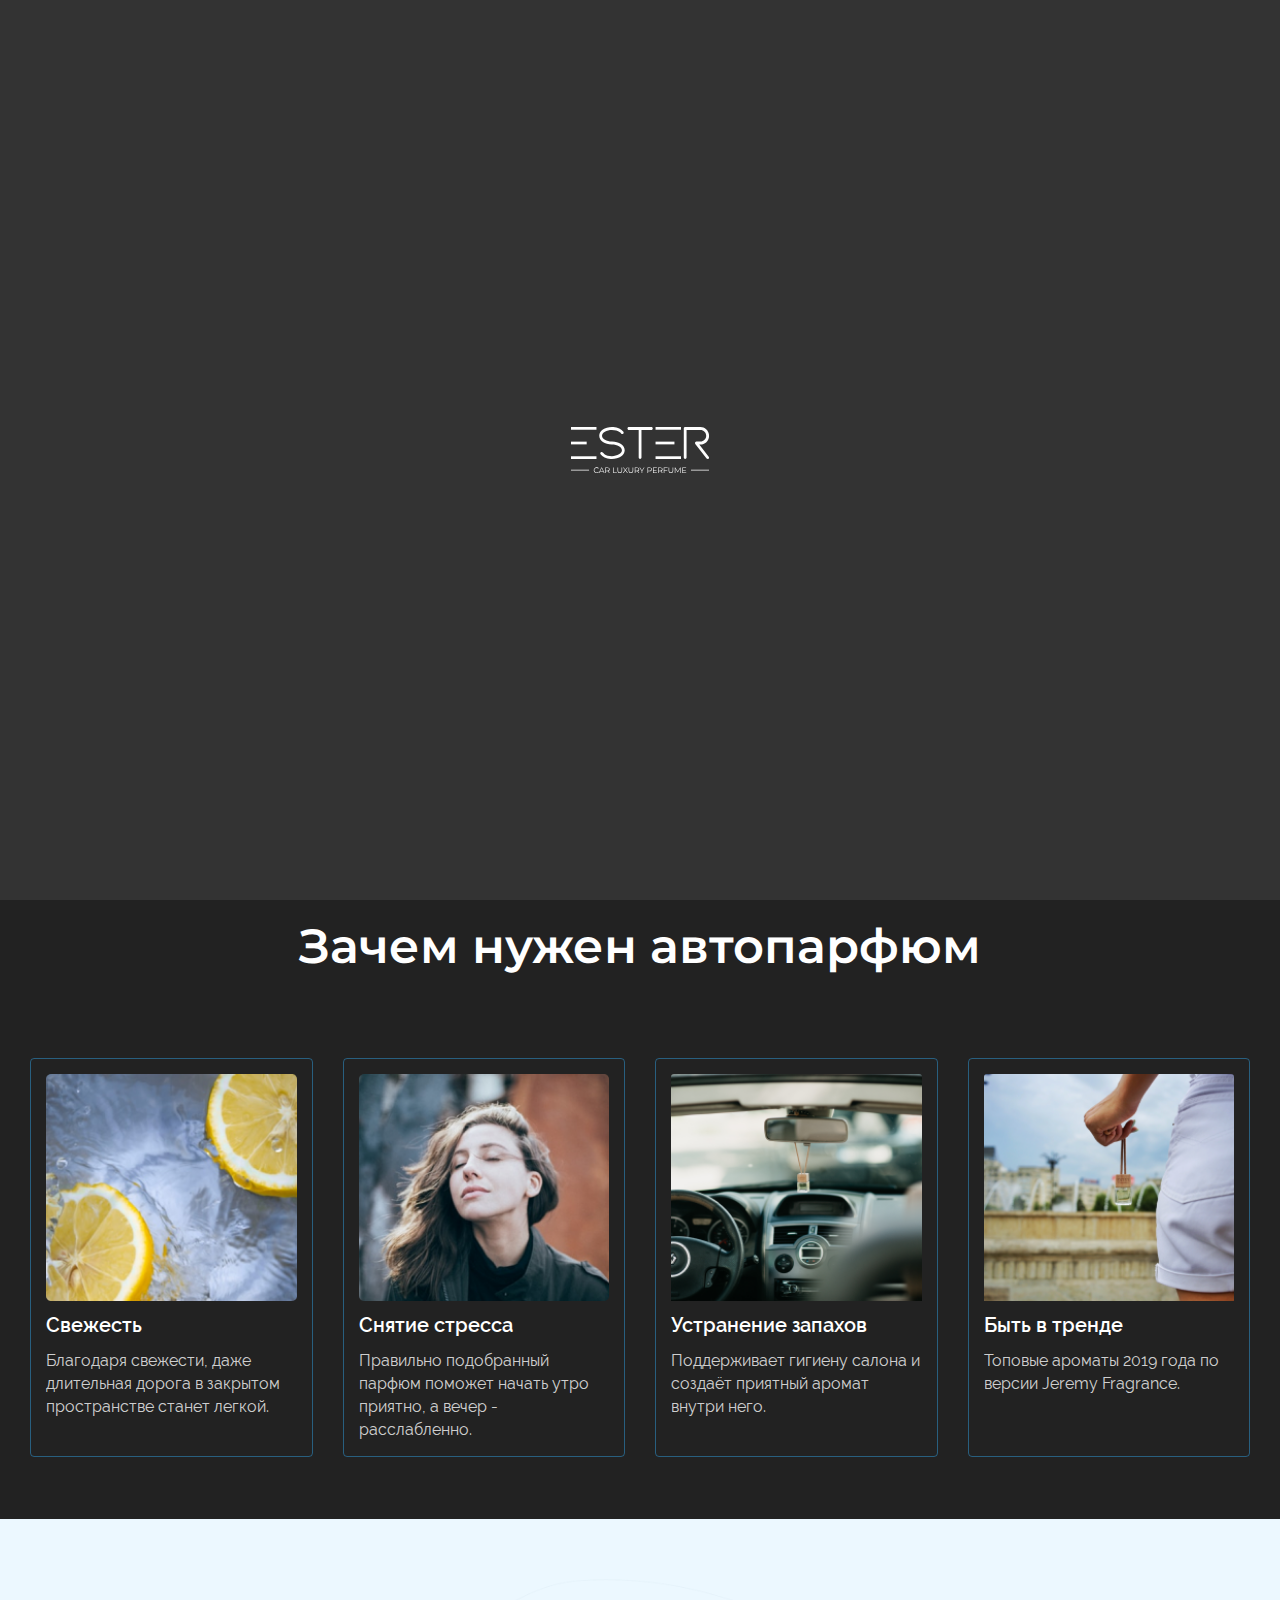
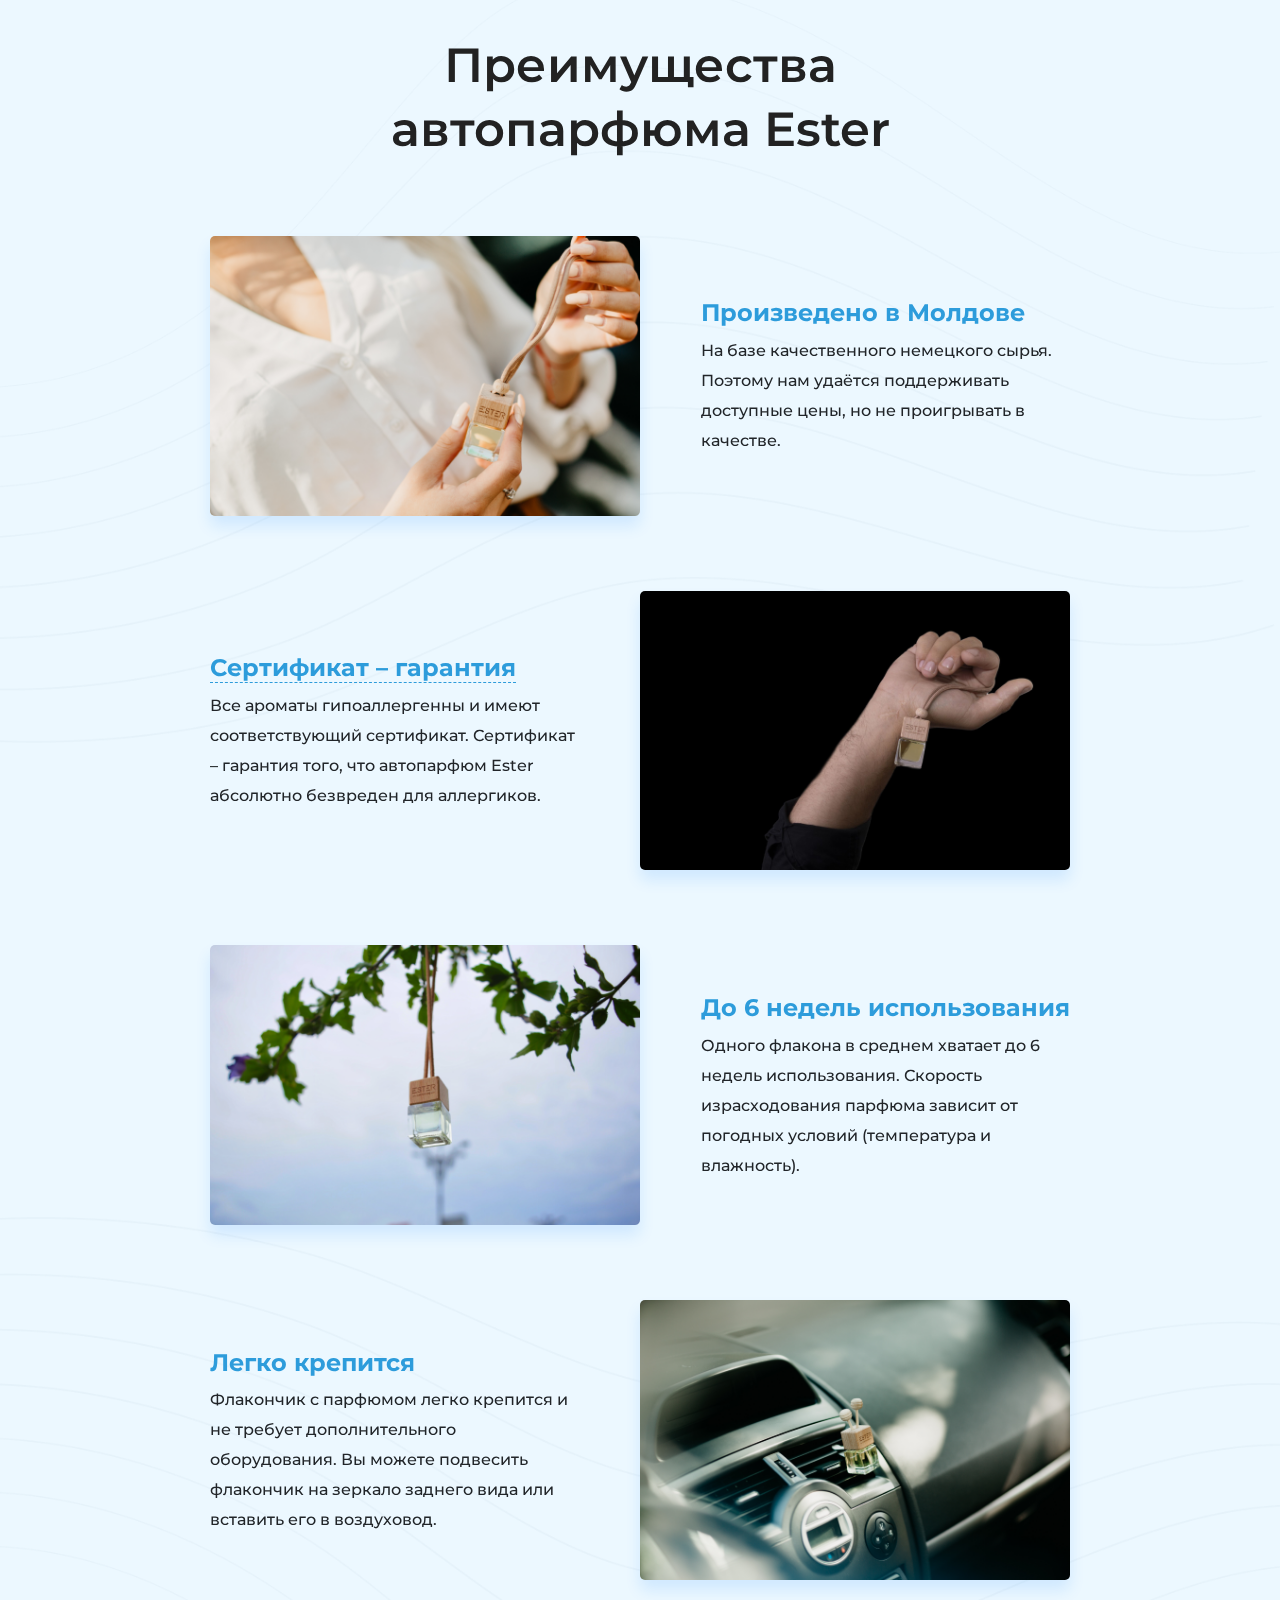
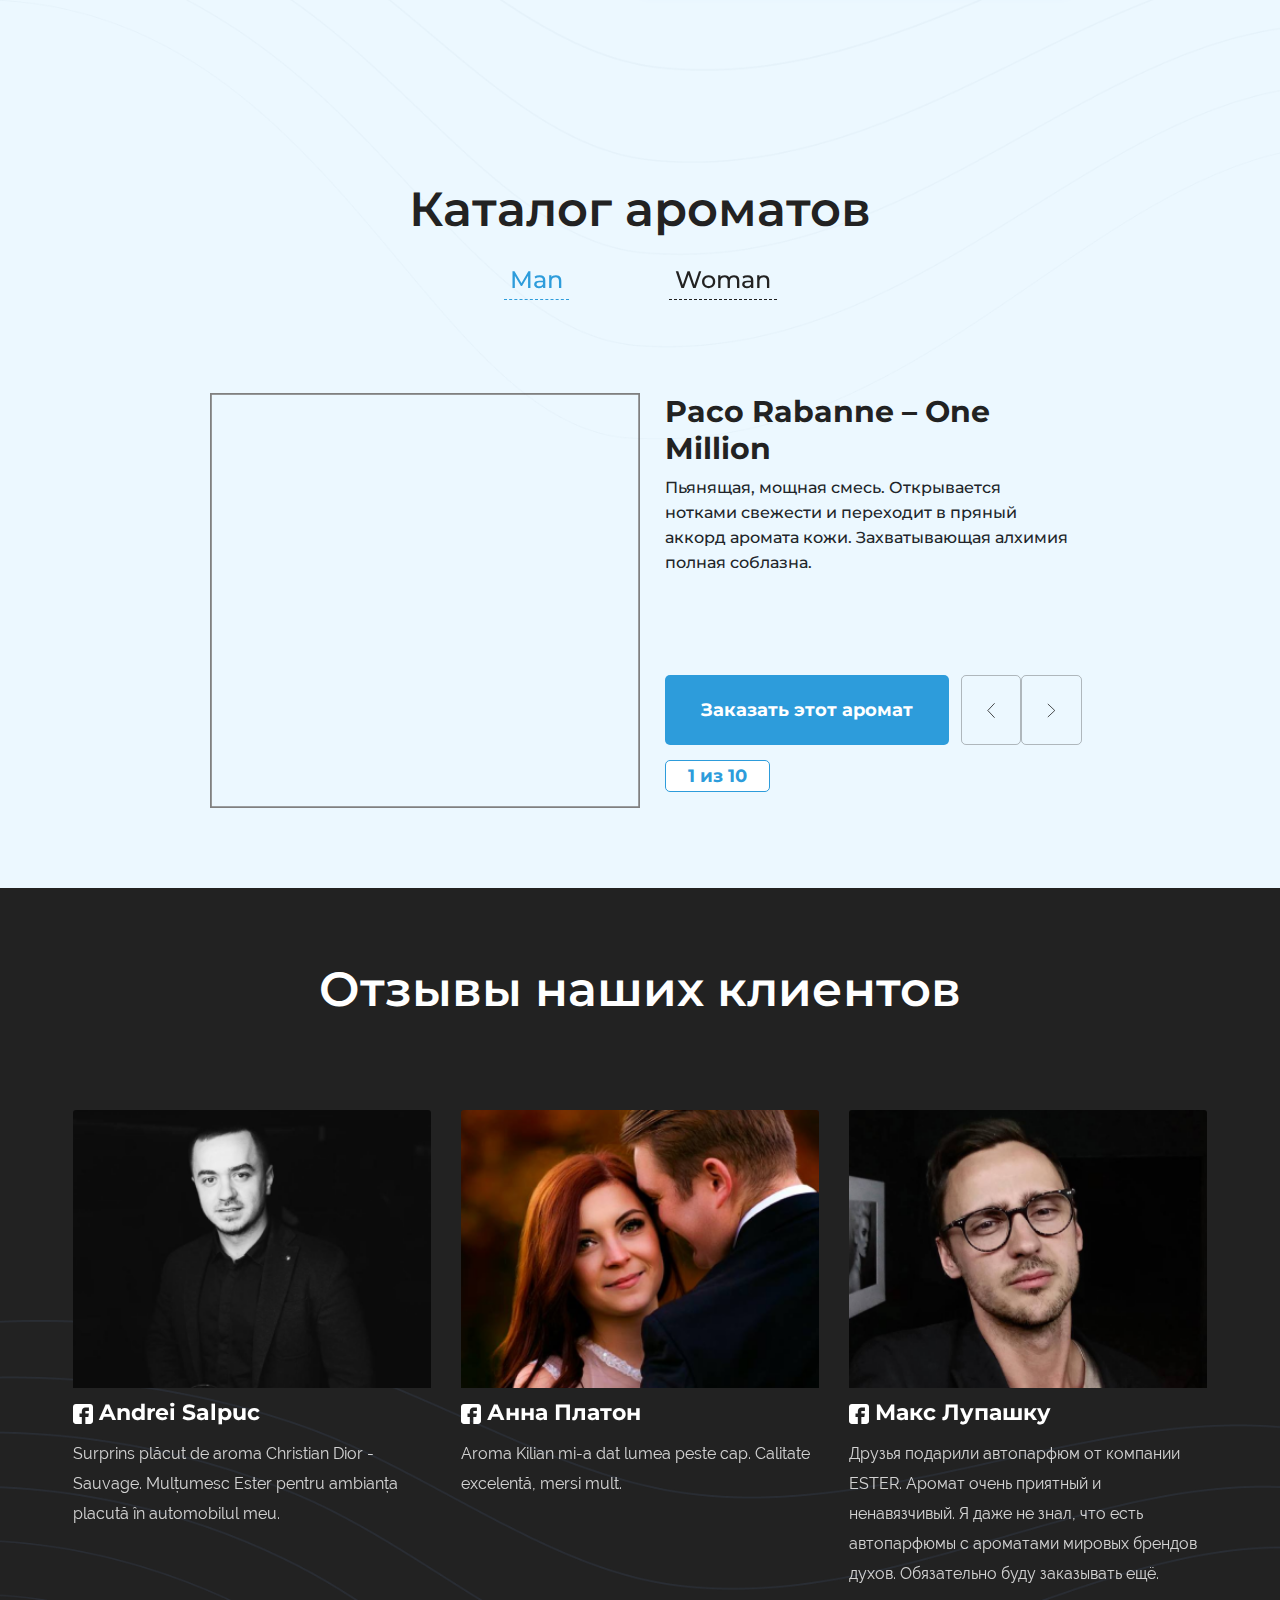
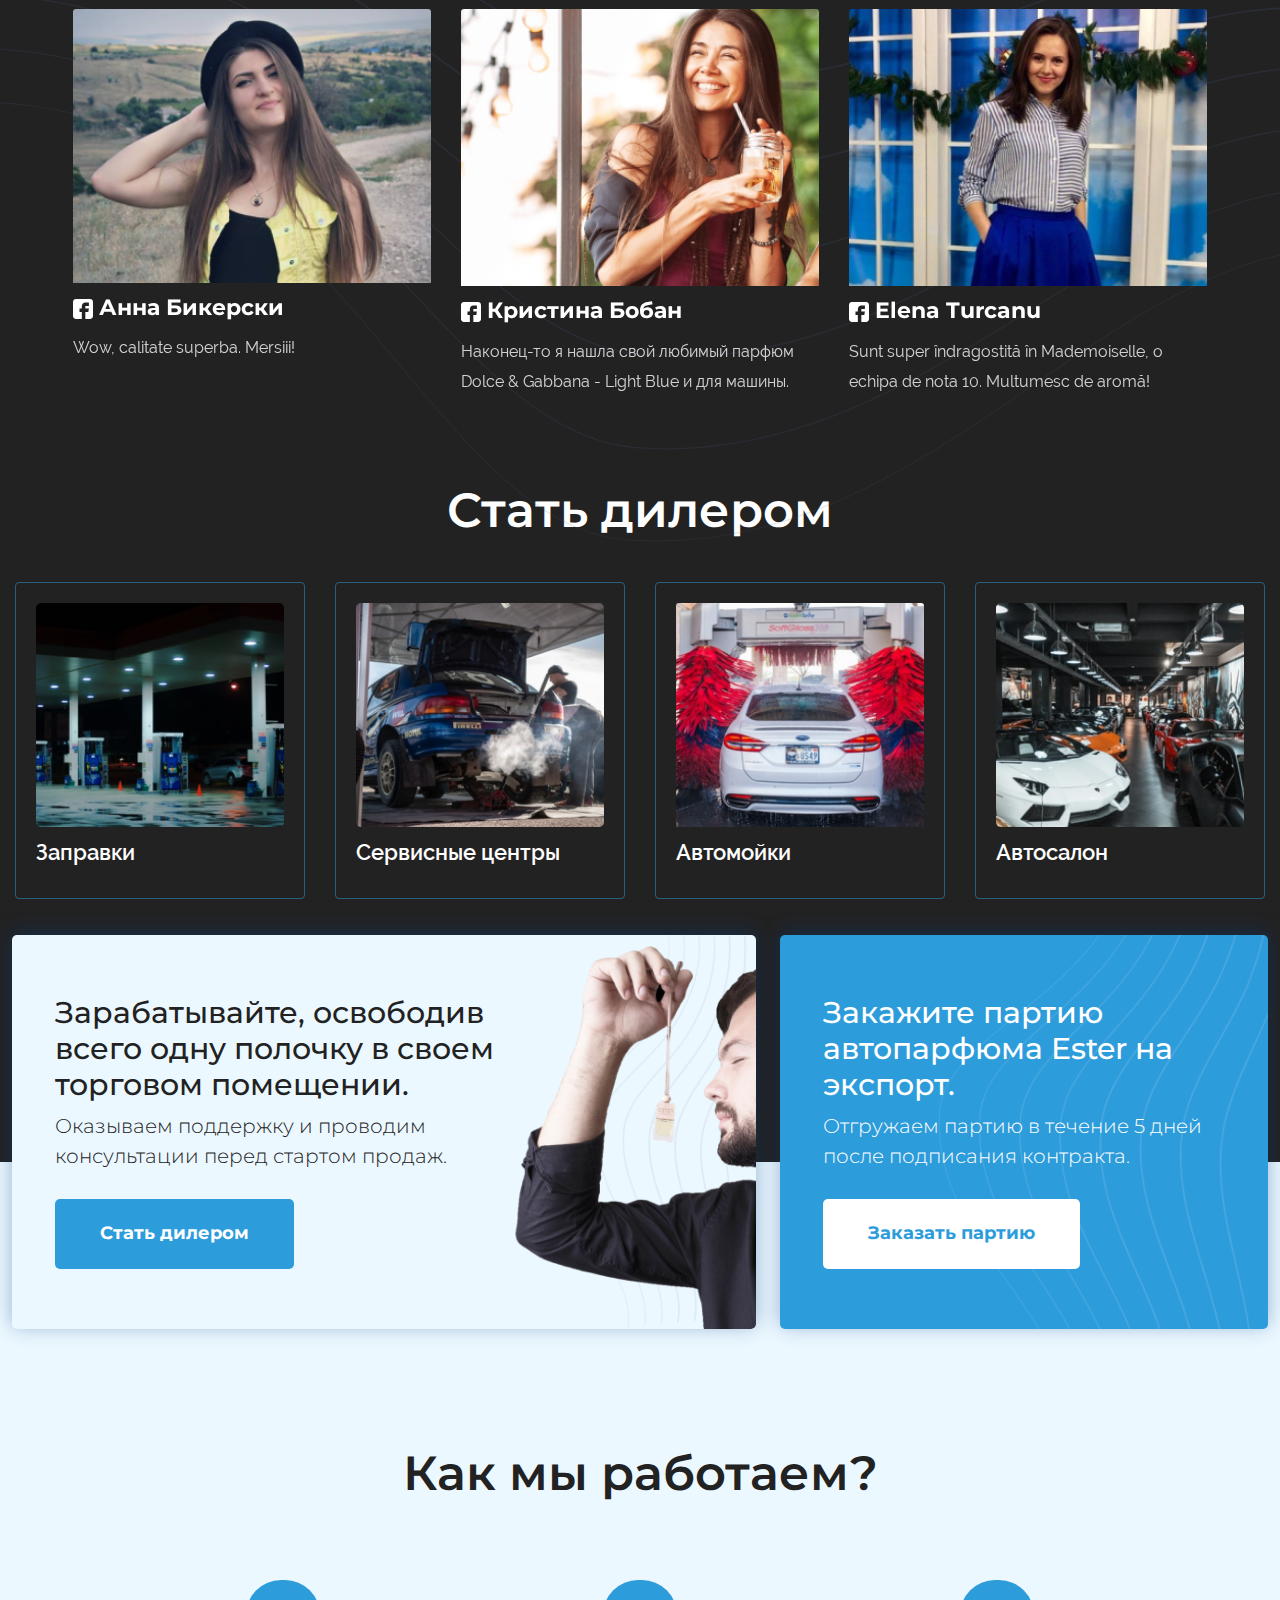
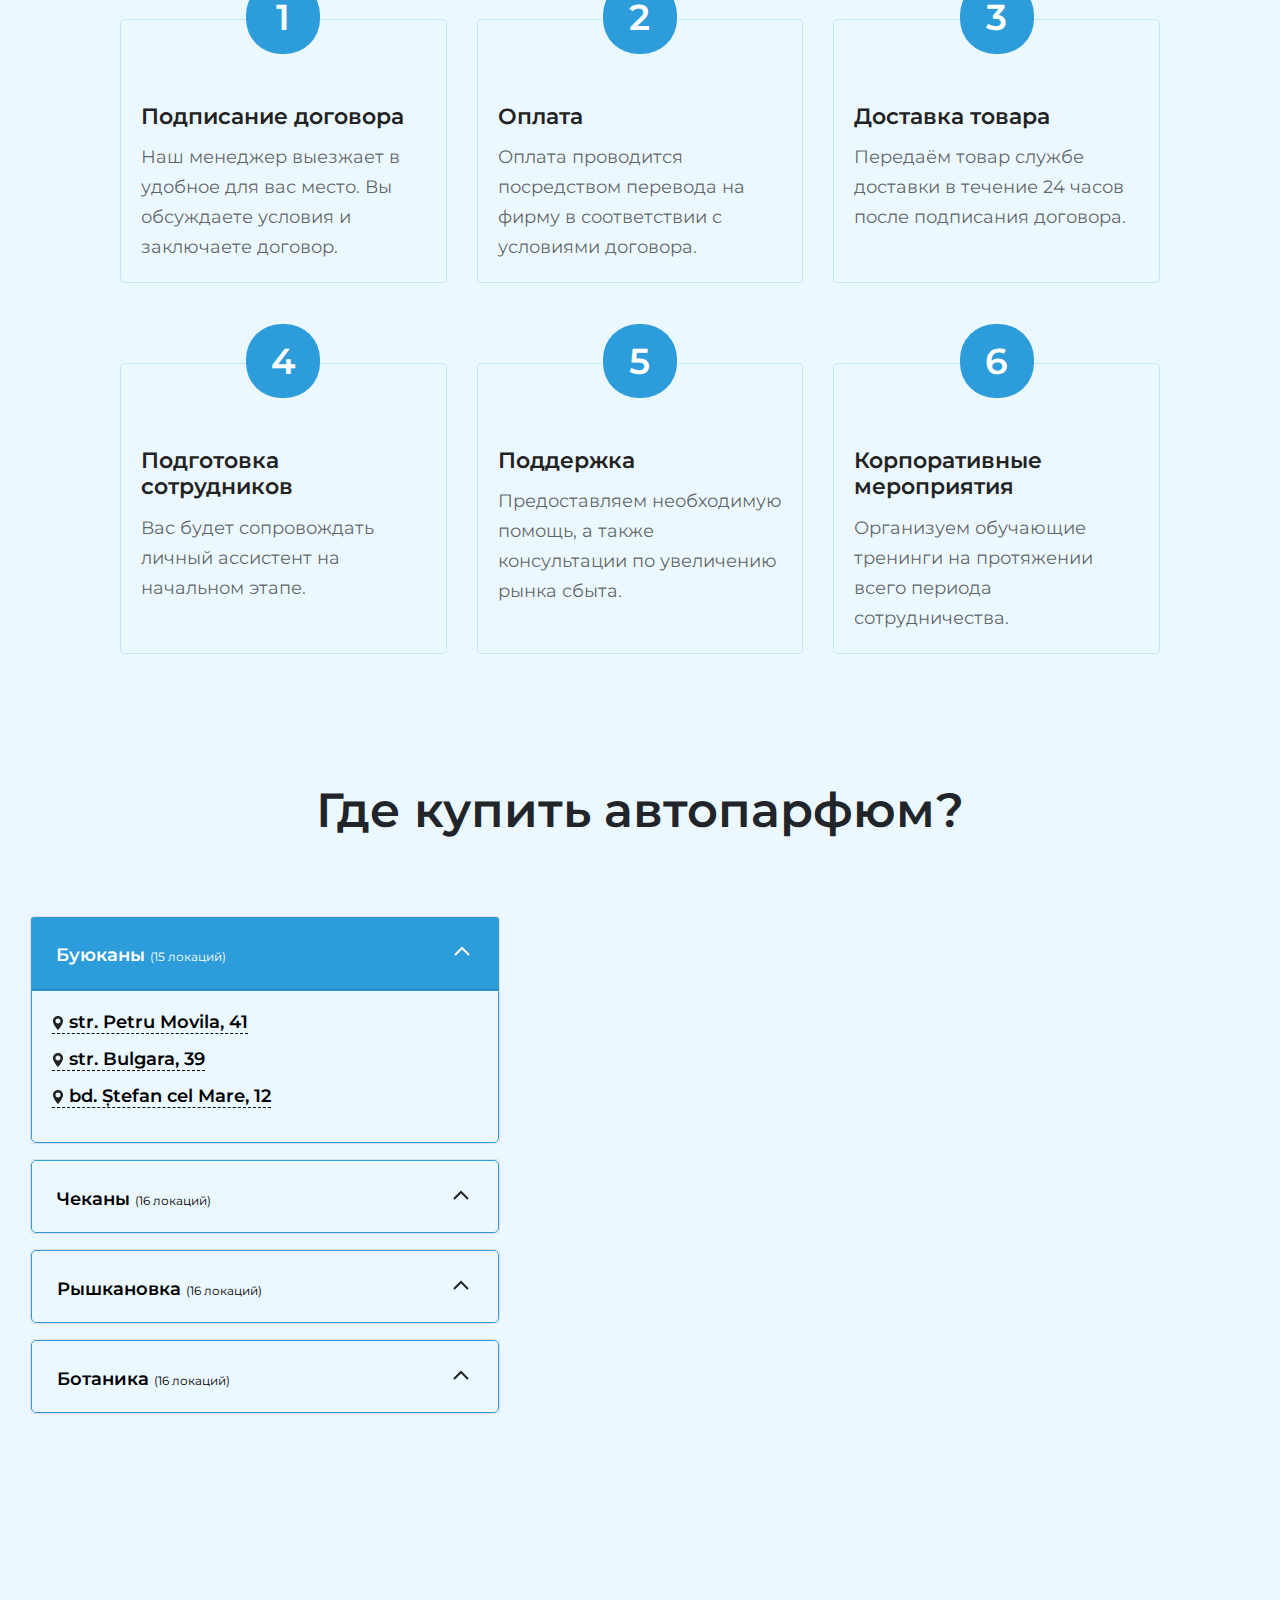
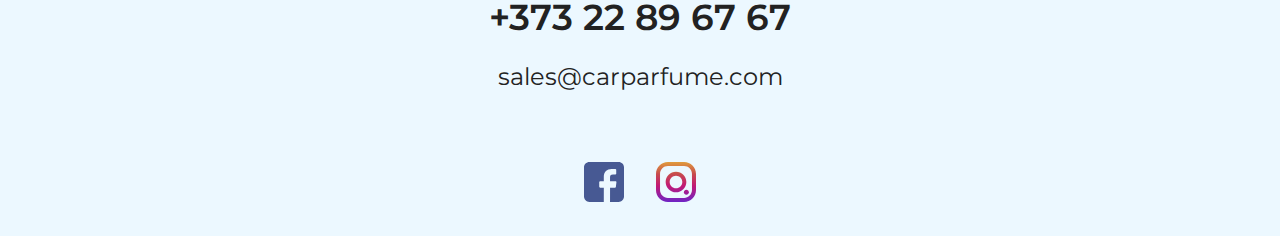
==== commit 4baee942: "changes" ====
--- a/index.html
+++ b/index.html
@@ -18,8 +18,8 @@
   <link rel="stylesheet" href="css/selectric.css">
   <link rel="stylesheet" href="css/animated-button.css">
   <link rel="stylesheet" href="css/fonts.css">
-  <link rel="stylesheet" href="css/styles.css?v025">
-  <link rel="stylesheet" href="css/style-mobile.css?v025">
+  <link rel="stylesheet" href="css/styles.css?v001">
+  <link rel="stylesheet" href="css/style-mobile.css?v001">
   <title>Ester</title>
 </head>
 
@@ -35,8 +35,8 @@
         <a class="navbar-brand" href="#">
           <img class="logo" src="images/icons/logo.svg">
         </a>
-        <a class="nav-link ru-ro display-blue" href="#">Ru</a>
-        <a class="nav-link ru-ro display-blue" href="#">Ro</a>
+        <a class="nav-link ru-ro display-blue" href="/">Ru</a>
+        <a class="nav-link ru-ro display-blue" href="/ro.html">Ro</a>
         <button class="navbar-toggler custom-toggler" type="button">
           <img class="burger-icon" style="margin: auto;" src="images/icons/burger.svg">
           <img class="close-icon" style="margin: auto;" src="images/icons/close.svg">
@@ -931,19 +931,15 @@
   </section>
   <section id="buy-parfums-for-commerce">
     <div class="container two-parts">
-      <div class="">
-        <div class="right-part">
-          <h3>Зарабатывайте, освободив всего одну полочку в своем торговом помещении.</h3>
-          <p>Оказываем поддержку и проводим консультации перед стартом продаж.</p>
-          <button data-toggle="modal" data-target="#beingSalesModal">Стать дилером</button>
-        </div>
-      </div>
-      <div class="">
-        <div class="left-part">
-          <h3>Закажите партию автопарфюма Ester на экспорт.</h3>
-          <p>Отгружаем партию в течение 5 дней после подписания контракта.</p>
-          <button class="active-button-white" data-toggle="modal" data-target="#orderPartModal">Заказать партию</button>
-        </div>
+      <div class="right-part">
+        <h3>Зарабатывайте, освободив всего одну полочку в своем торговом помещении.</h3>
+        <p>Оказываем поддержку и проводим консультации перед стартом продаж.</p>
+        <div><button data-toggle="modal" data-target="#beingSalesModal">Стать дилером</button></div>
+      </div>
+      <div class="left-part">
+        <h3>Закажите партию автопарфюма Ester на экспорт.</h3>
+        <p>Отгружаем партию в течение 5 дней после подписания контракта.</p>
+        <div> <button class="active-button-white" data-toggle="modal" data-target="#orderPartModal">Заказать партию</button></div>
       </div>
     </div>
   </section>
@@ -1373,7 +1369,7 @@
   <script src="https://stackpath.bootstrapcdn.com/bootstrap/4.3.1/js/bootstrap.min.js" integrity="sha384-JjSmVgyd0p3pXB1rRibZUAYoIIy6OrQ6VrjIEaFf/nJGzIxFDsf4x0xIM+B07jRM" crossorigin="anonymous"></script>
   <script src="js/jquery.selectric.js" charset="utf-8"></script>
   <script src="js/tocca.min.js" charset="utf-8"></script>
-  <script src="js/index.js?v025" charset="utf-8"></script>
+  <script src="js/index.js?v001" charset="utf-8"></script>
 </body>
 
 </html>
--- a/css/styles.css
+++ b/css/styles.css
@@ -689,6 +689,12 @@
   padding: 0;
 }
 
+.right-part,
+.left-part {
+  display: flex;
+  flex-direction: column;
+}
+
 .right-part {
   background-color: #ECF8FF;
   background-image: url("../images/being-diler/man-waves.png");
@@ -709,6 +715,7 @@
 }
 
 .right-part p {
+  flex-grow: 1;
   color: #222222;
   font-weight: 300;
   font-size: 20px;
@@ -754,6 +761,7 @@
 }
 
 .left-part p {
+  flex-grow: 1;
   font-weight: 300;
   font-size: 20px;
 }
@@ -877,6 +885,10 @@
   color: black;
 }
 
+.sticky-top {
+  z-index: 0;
+}
+
 .map-top {
   top: 120px;
 }
